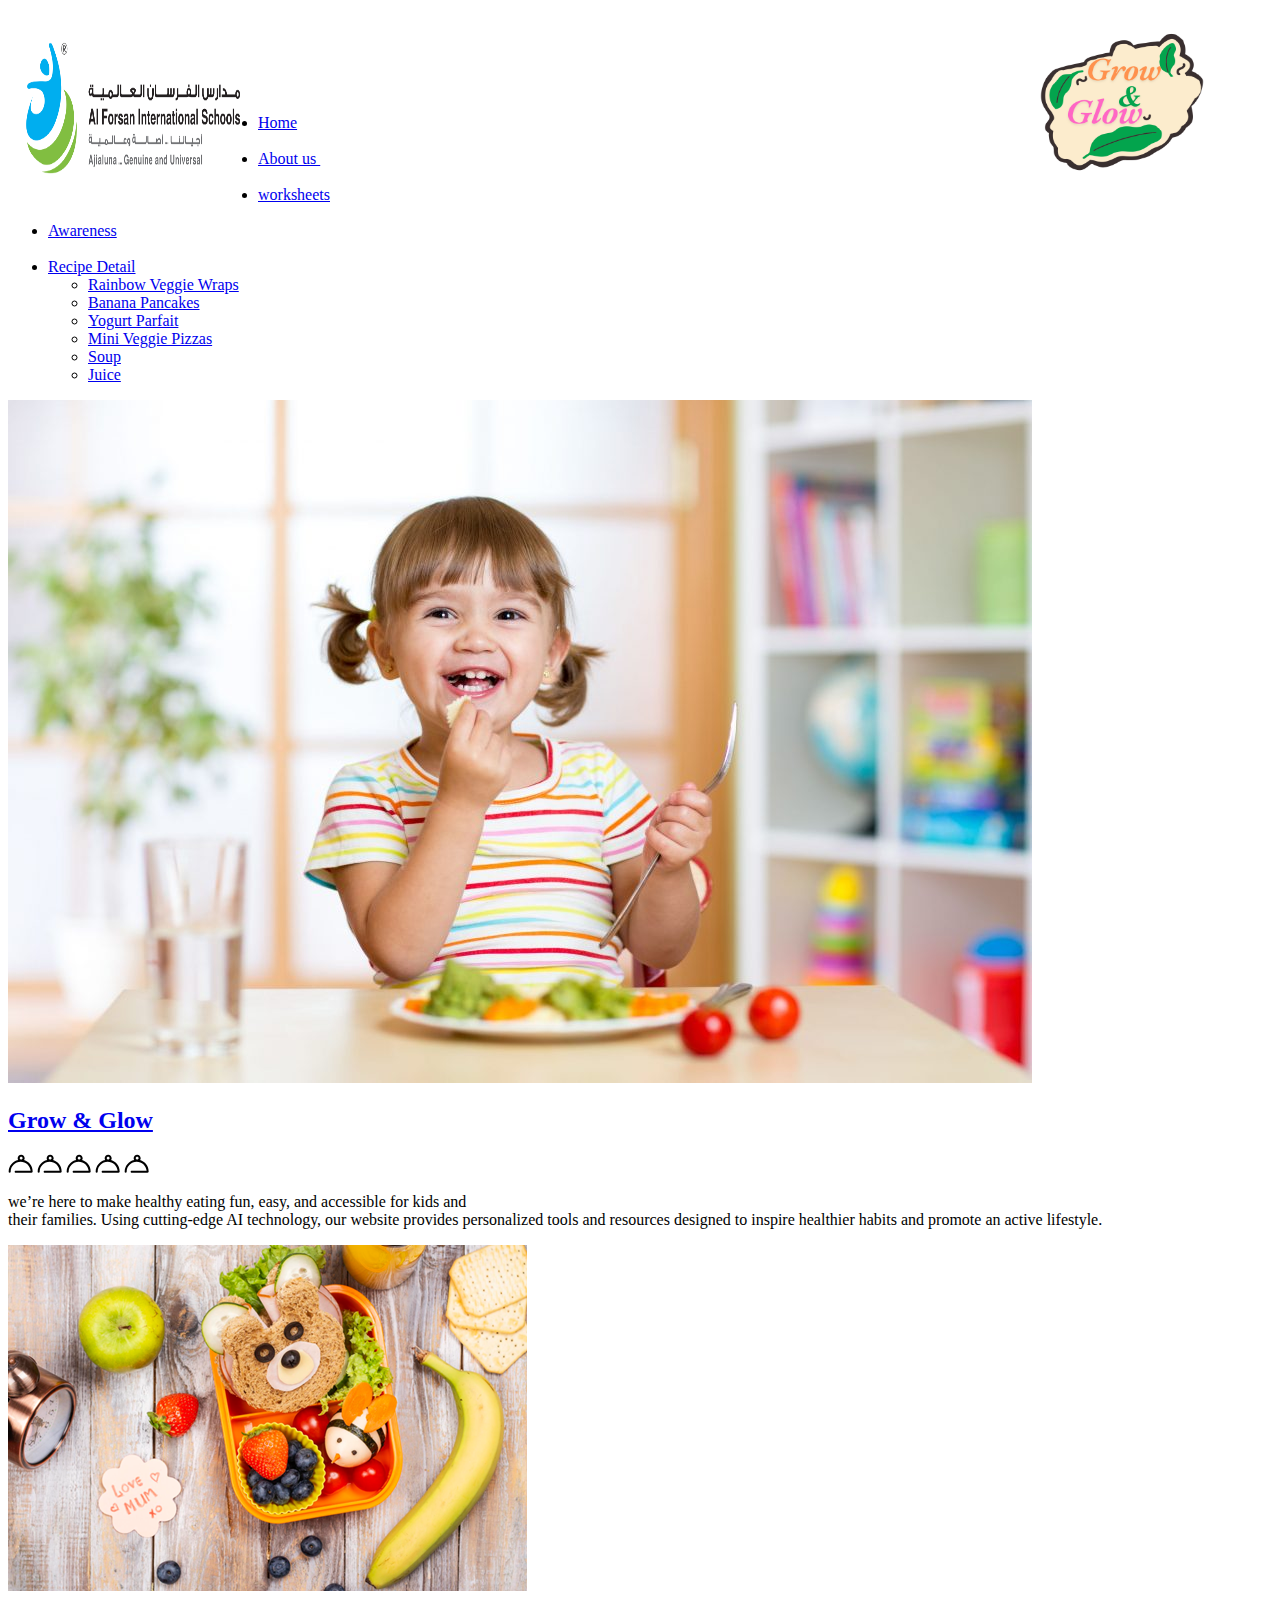
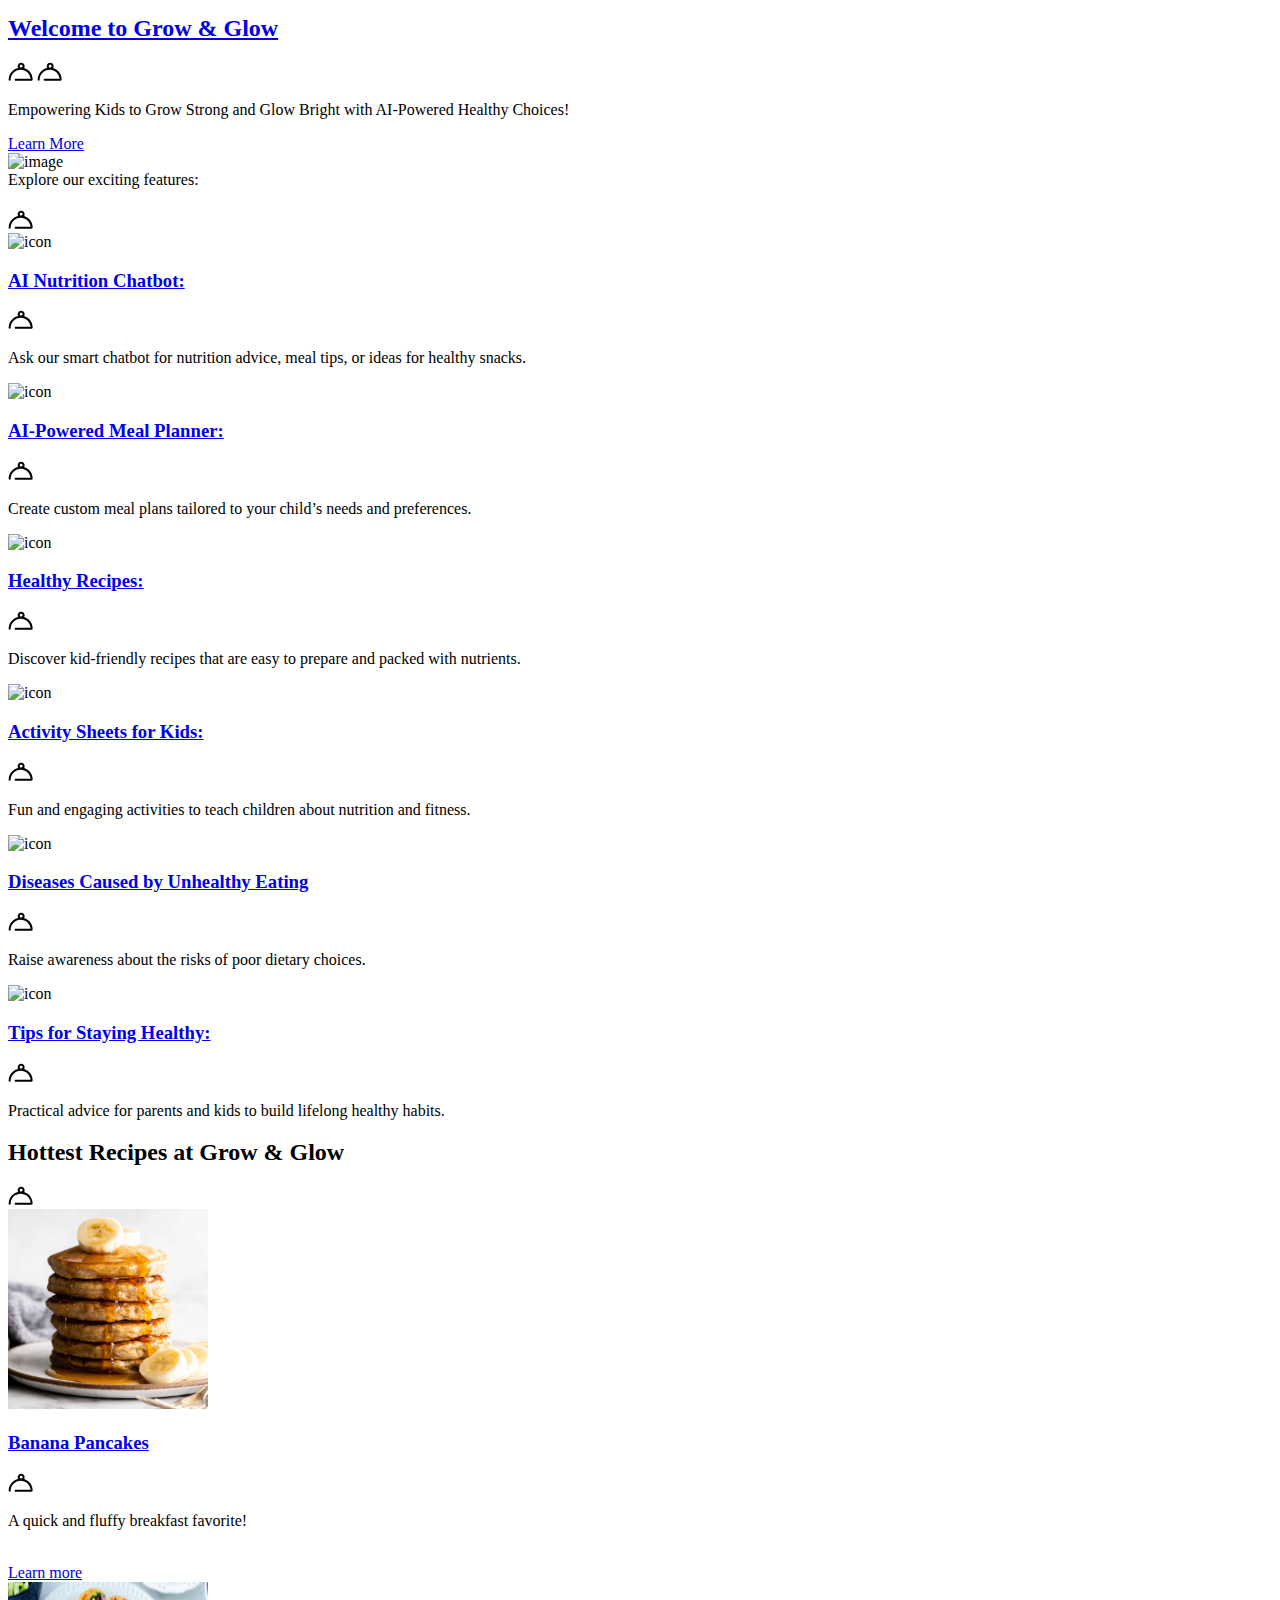
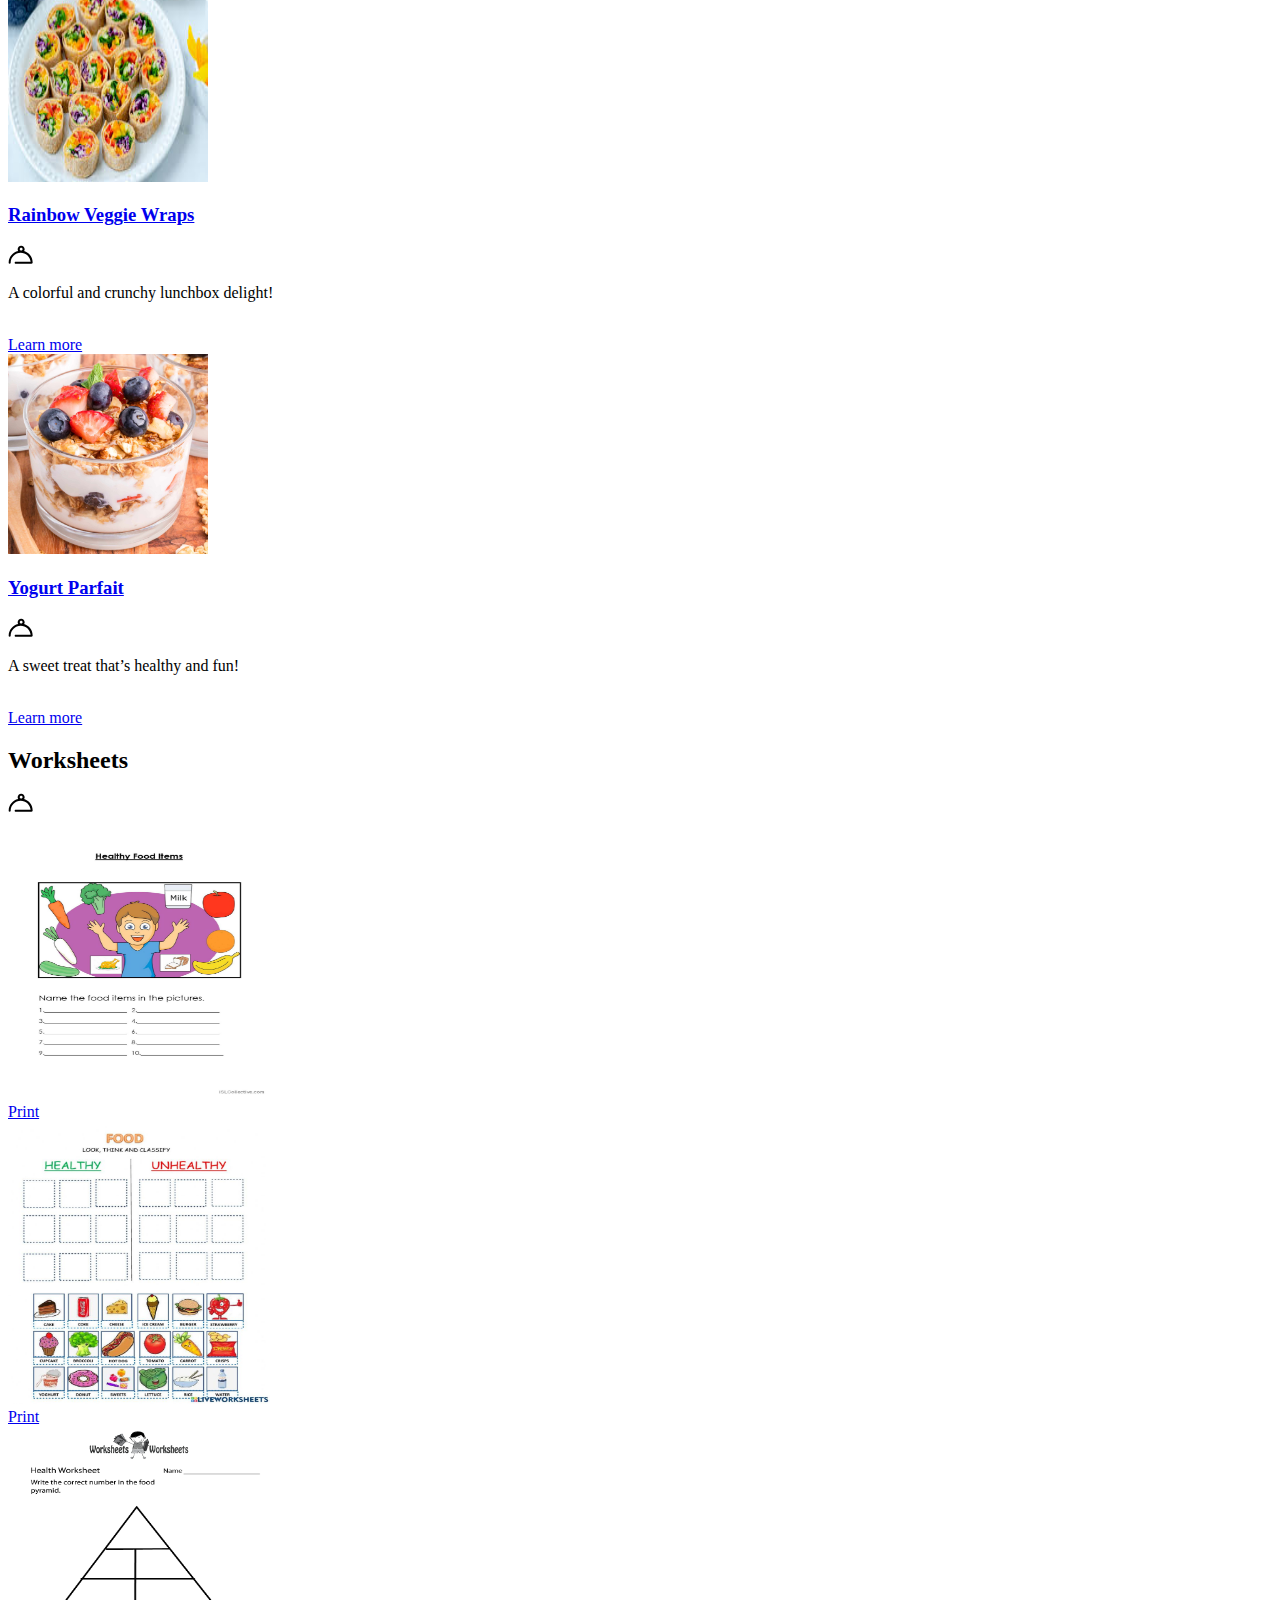
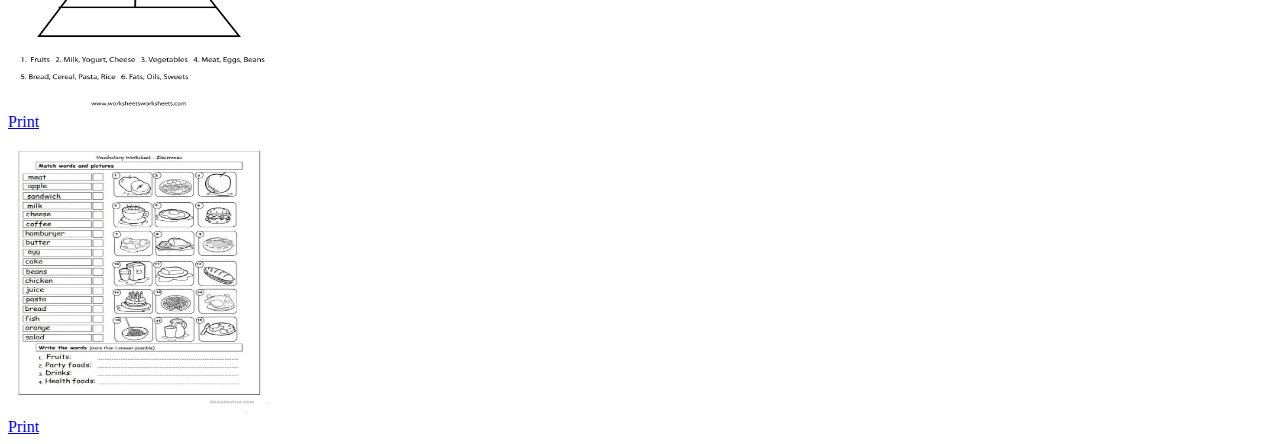
==== index.html @ 5c5e1e4e "Add files via upload" ====
<!DOCTYPE html>
<html>
<head>
    <meta charset="utf-8">
    <meta http-equiv="X-UA-Compatible" content="IE=edge">
    <meta name="viewport" content="width=device-width,initial-scale=1">

    <title>Grow & Glow</title>
    <!--google fonts-->
    <link href='http://fonts.googleapis.com/css?family=Lato:100,300,400,700,900,100italic,300italic,400italic,700italic,900italic' rel='stylesheet' type='text/css'>
    <link href='http://fonts.googleapis.com/css?family=Lora:400,700,400italic,700italic' rel='stylesheet' type='text/css'>
    <link href='http://fonts.googleapis.com/css?family=Karla:400,400italic,700,700italic' rel='stylesheet' type='text/css'>
    <link href='http://fonts.googleapis.com/css?family=Montserrat:400,700' rel='stylesheet' type='text/css'>
    <!--jquery ui stylesheet-->
    <link rel="stylesheet" href="//code.jquery.com/ui/1.11.4/themes/smoothness/jquery-ui.css">

    <!-- site favicon -->
    <link rel="icon" href="images/favicon.png" />

    <!--selectric stylesheet-->
    <link rel="stylesheet" href="css/selectric.css"/>
    <!--font awesome stylesheet-->
    <link rel="stylesheet" href="css/font-awesome.min.css"/>
    <!--swipe box stylesheet-->
    <link rel="stylesheet" href="css/swipebox.css"/>
    <!-- mean menu stylesheet-->
    <link rel="stylesheet" href="css/meanmenu.css"/>
    <!--slick slider stylesheet-->
    <link rel="stylesheet" href="css/slick.css"/>
    <link rel="stylesheet" href="css/slick-theme.css"/>
    <!--bootstrap stylesheets-->
    <link rel="stylesheet" href="css/bootstrap.css"/>
    <link rel="stylesheet" href="css/bootstrap-theme.css"/>
    <!--animate stylesheet-->
    <link rel="stylesheet" href="css/animate.css"/>
    <!--main stylesheet-->
    <link rel="stylesheet" href="css/main.css"/>
</head>
<body>
<!--pre-loader-->
<script> window.chtlConfig = { chatbotId: "5294686661" } </script>
<script async data-id="5294686661" id="chatling-embed-script" type="text/javascript" src="https://chatling.ai/js/embed.js"></script>

<!--pre-loader ends-->

<!--header-->
<header>
     <div class="">
                        <div class="logo-wrapper"  align="right">
                            <img align="right" width ="300" height="200"  src="Grow.png" alt="logo"/>
                        </div>
         <div class="logo-wrapper"  align="right">
                            <img align="left" width ="250" height="200"  src="fislogo.png" alt="logo"/>
                        </div>
                    </div>
    <br><br><br><br><br>
    <div class="header header-var1 fade-load-down">
       
        <div class="responsive-menu"></div>
        <div class="nav-var1">
            <div class="container">
                <div class="row">
                    <div class="col-md-5">

                        <div class="left-nav">
                            <nav class="nav-collapse">
                                <ul class="main-menu left">
                                    <li><a href="index.html">Home</a>
                                    
                                    </li>&nbsp;&nbsp; &nbsp;
                                    <li>
                                        <a href="about.html">About us </a>&nbsp; &nbsp;&nbsp;
                                      
                                    </li>&nbsp;&nbsp; &nbsp;
                                     <li>
                                        <a href="#work">worksheets </a>
                                      
                                    </li> &nbsp;&nbsp; &nbsp;
                                    <li>
                                    <a href="blog.html">Awareness </a>
                                      
                                    </li>&nbsp; &nbsp;
                                   <li>
                                        <a href="#">Recipe Detail</a>
                                        <ul>
                                            <li><a href="recipe-detail_Wraps.html">Rainbow Veggie Wraps  </a></li>
                                            <li><a href="recipe-detail_banana.html">Banana Pancakes</a></li>
                                            <li><a href="recipe-you.html">Yogurt Parfait  </a></li>
                                            <li><a href="recipe-pizza.html">Mini Veggie Pizzas  </a></li>
                                          <li><a href="recipe-detail_soap.html">Soup  </a></li>
                                          <li><a href="recipe-detail_juice.html">Juice  </a></li>
                                      </ul>
                                    </li>
                                </ul>
                            </nav>
                        </div>
                    </div>

                    
                
                </div>

            </div>
        </div>
    </div>
</header>
<!--header ends-->

<!--main slider-->
<section class="wrapper-home-slider variation-two variation-three-boxed">
    <div class="container">
        <div class="box-slider-var3-outer">
            <div class="box-slider-var3">
                <div>
                    <a href="recipe-detail_pizza.html"><img src="b.jpg" alt=""/></a>
                    <div class="container custom-container-slide">
                        <div class="slide-detail text-center">
                            <div class="slide-detail-inner">
                                <h2><a href="recipe-detail_pizza.html"> Grow & Glow</a></h2>
                                <div class="short-separator"></div>
                                <div class="rating-box">
                                    <span class="rating-icons">
                                        <svg class="icon-container" width="25" height="19" xmlns="http://www.w3.org/2000/svg" viewBox="0 0 25 19">
                                            <g>
                                                <title>background</title>
                                                <rect fill="none"  height="21" width="27" y="-1" x="-1"/>
                                            </g>
                                            <g>
                                                <title>Layer 1</title>
                                                <path class="icon-svg"  d="m24.671816,17.625433c0,0.438 -0.286999,0.801001 -0.681,0.935001c-0.095001,0.036999 -0.198002,0.064999 -0.318001,0.064999l-16.000998,0c-0.553,0 -1,-0.448 -1,-1c0,-0.553999 0.447,-1 1,-1l14.950999,0c-0.500999,-5.053999 -4.764997,-9 -9.950999,-9c-5.523,0 -10,4.477001 -10,10c0,0 0.063,1 -1,1c-1.062,0 -1,-1 -1,-1c0,-5.769999 4.071,-10.581999 9.495001,-11.734999c-0.306002,-0.52 -0.495001,-1.117001 -0.495001,-1.765001c0,-1.933999 1.566999,-3.499999 3.5,-3.499999c1.931999,0 3.499,1.567 3.499,3.499999c0,0.739 -0.232998,1.423 -0.624998,1.989c4.984999,1.459 8.625998,6.056 8.625998,11.511l0,0zm-11.499,-15c-0.828999,0 -1.500999,0.670001 -1.500999,1.499001c0,0.827999 0.672001,1.5 1.500999,1.5c0.828001,0 1.499001,-0.672001 1.499001,-1.5c0,-0.829 -0.671,-1.499001 -1.499001,-1.499001l0,0z" clip-rule="evenodd" fill-rule="evenodd"/>
                                            </g>
                                        </svg>
                                    </span>
                                    <span class="rating-icons">
                                        <svg class="icon-container" width="25" height="19" xmlns="http://www.w3.org/2000/svg" viewBox="0 0 25 19">
                                            <g>
                                                <title>background</title>
                                                <rect fill="none"  height="21" width="27" y="-1" x="-1"/>
                                            </g>
                                            <g>
                                                <title>Layer 1</title>
                                                <path class="icon-svg"  d="m24.671816,17.625433c0,0.438 -0.286999,0.801001 -0.681,0.935001c-0.095001,0.036999 -0.198002,0.064999 -0.318001,0.064999l-16.000998,0c-0.553,0 -1,-0.448 -1,-1c0,-0.553999 0.447,-1 1,-1l14.950999,0c-0.500999,-5.053999 -4.764997,-9 -9.950999,-9c-5.523,0 -10,4.477001 -10,10c0,0 0.063,1 -1,1c-1.062,0 -1,-1 -1,-1c0,-5.769999 4.071,-10.581999 9.495001,-11.734999c-0.306002,-0.52 -0.495001,-1.117001 -0.495001,-1.765001c0,-1.933999 1.566999,-3.499999 3.5,-3.499999c1.931999,0 3.499,1.567 3.499,3.499999c0,0.739 -0.232998,1.423 -0.624998,1.989c4.984999,1.459 8.625998,6.056 8.625998,11.511l0,0zm-11.499,-15c-0.828999,0 -1.500999,0.670001 -1.500999,1.499001c0,0.827999 0.672001,1.5 1.500999,1.5c0.828001,0 1.499001,-0.672001 1.499001,-1.5c0,-0.829 -0.671,-1.499001 -1.499001,-1.499001l0,0z" clip-rule="evenodd" fill-rule="evenodd"/>
                                            </g>
                                        </svg>
                                    </span>
                                    <span class="rating-icons">
                                        <svg class="icon-container" width="25" height="19" xmlns="http://www.w3.org/2000/svg" viewBox="0 0 25 19">
                                            <g>
                                                <title>background</title>
                                                <rect fill="none"  height="21" width="27" y="-1" x="-1"/>
                                            </g>
                                            <g>
                                                <title>Layer 1</title>
                                                <path class="icon-svg"  d="m24.671816,17.625433c0,0.438 -0.286999,0.801001 -0.681,0.935001c-0.095001,0.036999 -0.198002,0.064999 -0.318001,0.064999l-16.000998,0c-0.553,0 -1,-0.448 -1,-1c0,-0.553999 0.447,-1 1,-1l14.950999,0c-0.500999,-5.053999 -4.764997,-9 -9.950999,-9c-5.523,0 -10,4.477001 -10,10c0,0 0.063,1 -1,1c-1.062,0 -1,-1 -1,-1c0,-5.769999 4.071,-10.581999 9.495001,-11.734999c-0.306002,-0.52 -0.495001,-1.117001 -0.495001,-1.765001c0,-1.933999 1.566999,-3.499999 3.5,-3.499999c1.931999,0 3.499,1.567 3.499,3.499999c0,0.739 -0.232998,1.423 -0.624998,1.989c4.984999,1.459 8.625998,6.056 8.625998,11.511l0,0zm-11.499,-15c-0.828999,0 -1.500999,0.670001 -1.500999,1.499001c0,0.827999 0.672001,1.5 1.500999,1.5c0.828001,0 1.499001,-0.672001 1.499001,-1.5c0,-0.829 -0.671,-1.499001 -1.499001,-1.499001l0,0z" clip-rule="evenodd" fill-rule="evenodd"/>
                                            </g>
                                        </svg>
                                    </span>
                                    <span class="rating-icons">
                                        <svg class="icon-container" width="25" height="19" xmlns="http://www.w3.org/2000/svg" viewBox="0 0 25 19">
                                            <g>
                                                <title>background</title>
                                                <rect fill="none"  height="21" width="27" y="-1" x="-1"/>
                                            </g>
                                            <g>
                                                <title>Layer 1</title>
                                                <path class="icon-svg"  d="m24.671816,17.625433c0,0.438 -0.286999,0.801001 -0.681,0.935001c-0.095001,0.036999 -0.198002,0.064999 -0.318001,0.064999l-16.000998,0c-0.553,0 -1,-0.448 -1,-1c0,-0.553999 0.447,-1 1,-1l14.950999,0c-0.500999,-5.053999 -4.764997,-9 -9.950999,-9c-5.523,0 -10,4.477001 -10,10c0,0 0.063,1 -1,1c-1.062,0 -1,-1 -1,-1c0,-5.769999 4.071,-10.581999 9.495001,-11.734999c-0.306002,-0.52 -0.495001,-1.117001 -0.495001,-1.765001c0,-1.933999 1.566999,-3.499999 3.5,-3.499999c1.931999,0 3.499,1.567 3.499,3.499999c0,0.739 -0.232998,1.423 -0.624998,1.989c4.984999,1.459 8.625998,6.056 8.625998,11.511l0,0zm-11.499,-15c-0.828999,0 -1.500999,0.670001 -1.500999,1.499001c0,0.827999 0.672001,1.5 1.500999,1.5c0.828001,0 1.499001,-0.672001 1.499001,-1.5c0,-0.829 -0.671,-1.499001 -1.499001,-1.499001l0,0z" clip-rule="evenodd" fill-rule="evenodd"/>
                                            </g>
                                        </svg>
                                    </span>
                                    <span class="rating-icons">
                                        <svg class="icon-container" width="25" height="19" xmlns="http://www.w3.org/2000/svg" viewBox="0 0 25 19">
                                            <g>
                                                <title>background</title>
                                                <rect fill="none"  height="21" width="27" y="-1" x="-1"/>
                                            </g>
                                            <g>
                                                <title>Layer 1</title>
                                                <path class="icon-svg"  d="m24.671816,17.625433c0,0.438 -0.286999,0.801001 -0.681,0.935001c-0.095001,0.036999 -0.198002,0.064999 -0.318001,0.064999l-16.000998,0c-0.553,0 -1,-0.448 -1,-1c0,-0.553999 0.447,-1 1,-1l14.950999,0c-0.500999,-5.053999 -4.764997,-9 -9.950999,-9c-5.523,0 -10,4.477001 -10,10c0,0 0.063,1 -1,1c-1.062,0 -1,-1 -1,-1c0,-5.769999 4.071,-10.581999 9.495001,-11.734999c-0.306002,-0.52 -0.495001,-1.117001 -0.495001,-1.765001c0,-1.933999 1.566999,-3.499999 3.5,-3.499999c1.931999,0 3.499,1.567 3.499,3.499999c0,0.739 -0.232998,1.423 -0.624998,1.989c4.984999,1.459 8.625998,6.056 8.625998,11.511l0,0zm-11.499,-15c-0.828999,0 -1.500999,0.670001 -1.500999,1.499001c0,0.827999 0.672001,1.5 1.500999,1.5c0.828001,0 1.499001,-0.672001 1.499001,-1.5c0,-0.829 -0.671,-1.499001 -1.499001,-1.499001l0,0z" clip-rule="evenodd" fill-rule="evenodd"/>
                                            </g>
                                        </svg>
                                    </span><br>
                                   
                                </div>
                                <p>
                               we’re here to make healthy eating fun, easy, and accessible for kids and 
                                <br/>
                              their families. Using cutting-edge AI technology, our website provides personalized tools and resources designed to inspire healthier habits and promote an active lifestyle.
                                <br/>
                             
                            </p>
                                  </div>
                        </div>
                    </div>
                </div>
                <div>
                    <img src="nn.png" alt=""/>
                    <div class="container custom-container-slide">
                        <div class="slide-detail text-center">
                            <div class="slide-detail-inner">
                                <h2><a href="recipe-detail_pizza.html">Welcome to Grow & Glow</a></h2>
                               
                                <div class="rating-box">
                                    
                              
                                    <span class="rating-icons">
                                        <svg class="icon-container" width="25" height="19" xmlns="http://www.w3.org/2000/svg" viewBox="0 0 25 19">
                                            <g>
                                                <title>background</title>
                                                <rect fill="none"  height="21" width="27" y="-1" x="-1"/>
                                            </g>
                                            <g>
                                                <title>Layer 1</title>
                                                <path class="icon-svg"  d="m24.671816,17.625433c0,0.438 -0.286999,0.801001 -0.681,0.935001c-0.095001,0.036999 -0.198002,0.064999 -0.318001,0.064999l-16.000998,0c-0.553,0 -1,-0.448 -1,-1c0,-0.553999 0.447,-1 1,-1l14.950999,0c-0.500999,-5.053999 -4.764997,-9 -9.950999,-9c-5.523,0 -10,4.477001 -10,10c0,0 0.063,1 -1,1c-1.062,0 -1,-1 -1,-1c0,-5.769999 4.071,-10.581999 9.495001,-11.734999c-0.306002,-0.52 -0.495001,-1.117001 -0.495001,-1.765001c0,-1.933999 1.566999,-3.499999 3.5,-3.499999c1.931999,0 3.499,1.567 3.499,3.499999c0,0.739 -0.232998,1.423 -0.624998,1.989c4.984999,1.459 8.625998,6.056 8.625998,11.511l0,0zm-11.499,-15c-0.828999,0 -1.500999,0.670001 -1.500999,1.499001c0,0.827999 0.672001,1.5 1.500999,1.5c0.828001,0 1.499001,-0.672001 1.499001,-1.5c0,-0.829 -0.671,-1.499001 -1.499001,-1.499001l0,0z" clip-rule="evenodd" fill-rule="evenodd"/>
                                            </g>
                                        </svg>
                                    </span>
                                    <span class="rating-icons">
                                        <svg class="icon-container" width="25" height="19" xmlns="http://www.w3.org/2000/svg" viewBox="0 0 25 19">
                                            <g>
                                                <title>background</title>
                                                <rect fill="none"  height="21" width="27" y="-1" x="-1"/>
                                            </g>
                                            <g>
                                                <title>Layer 1</title>
                                                <path class="icon-svg"  d="m24.671816,17.625433c0,0.438 -0.286999,0.801001 -0.681,0.935001c-0.095001,0.036999 -0.198002,0.064999 -0.318001,0.064999l-16.000998,0c-0.553,0 -1,-0.448 -1,-1c0,-0.553999 0.447,-1 1,-1l14.950999,0c-0.500999,-5.053999 -4.764997,-9 -9.950999,-9c-5.523,0 -10,4.477001 -10,10c0,0 0.063,1 -1,1c-1.062,0 -1,-1 -1,-1c0,-5.769999 4.071,-10.581999 9.495001,-11.734999c-0.306002,-0.52 -0.495001,-1.117001 -0.495001,-1.765001c0,-1.933999 1.566999,-3.499999 3.5,-3.499999c1.931999,0 3.499,1.567 3.499,3.499999c0,0.739 -0.232998,1.423 -0.624998,1.989c4.984999,1.459 8.625998,6.056 8.625998,11.511l0,0zm-11.499,-15c-0.828999,0 -1.500999,0.670001 -1.500999,1.499001c0,0.827999 0.672001,1.5 1.500999,1.5c0.828001,0 1.499001,-0.672001 1.499001,-1.5c0,-0.829 -0.671,-1.499001 -1.499001,-1.499001l0,0z" clip-rule="evenodd" fill-rule="evenodd"/>
                                            </g>
                                        </svg>
                                    </span><br>
                                   
                                </div>
                                <p>
                            Empowering Kids to Grow Strong and Glow Bright with AI-Powered Healthy Choices!
                                <br/>
                                 </p>
                                <a class="read-more-bordered" href="recipe-detail_pizza.html">Learn More</a>
                            </div>
                        </div>
                    </div>
                </div>

            </div>
            <div class="corner-image bg-corner-slider-var3">
                <img src="images/temp-images/bg-sider-var3.jpg" alt="image">
            </div>
        </div>
    </div>
</section>
<section class="good-food-var1 text-center">
    <div class="container">
        <div class="wrapper-good-food">
            <div class="heading-var1 text-center wow animated flipInX">
                <span class="heading-small">Explore our exciting features:</span>
                <h4></h4>
                <span class="heading-bell"><svg class="icon-container" width="25" height="19" xmlns="http://www.w3.org/2000/svg" viewBox="0 0 25 19">

                    <g>
                        <title>background</title>
                        <rect fill="none"  height="21" width="27" y="-1" x="-1"/>
                    </g>
                    <g>
                        <title>Layer 1</title>
                        <path class="icon-svg"  d="m24.671816,17.625433c0,0.438 -0.286999,0.801001 -0.681,0.935001c-0.095001,0.036999 -0.198002,0.064999 -0.318001,0.064999l-16.000998,0c-0.553,0 -1,-0.448 -1,-1c0,-0.553999 0.447,-1 1,-1l14.950999,0c-0.500999,-5.053999 -4.764997,-9 -9.950999,-9c-5.523,0 -10,4.477001 -10,10c0,0 0.063,1 -1,1c-1.062,0 -1,-1 -1,-1c0,-5.769999 4.071,-10.581999 9.495001,-11.734999c-0.306002,-0.52 -0.495001,-1.117001 -0.495001,-1.765001c0,-1.933999 1.566999,-3.499999 3.5,-3.499999c1.931999,0 3.499,1.567 3.499,3.499999c0,0.739 -0.232998,1.423 -0.624998,1.989c4.984999,1.459 8.625998,6.056 8.625998,11.511l0,0zm-11.499,-15c-0.828999,0 -1.500999,0.670001 -1.500999,1.499001c0,0.827999 0.672001,1.5 1.500999,1.5c0.828001,0 1.499001,-0.672001 1.499001,-1.5c0,-0.829 -0.671,-1.499001 -1.499001,-1.499001l0,0z" clip-rule="evenodd" fill-rule="evenodd"/>
                    </g>
                </svg></span>
            </div>
            <div class="row">
                <div class="col-md-4 ">
                    <div class="single-item">
                    <span class="food-icon wow animated zoomIn">
                        <img src="images/food-icon1.png" alt="icon"/>
                    </span>
                        <h3><a href="#">AI Nutrition Chatbot:</a></h3>
                    <span class="heading-bell boxed"><svg class="icon-container" width="25" height="19" xmlns="http://www.w3.org/2000/svg" viewBox="0 0 25 19">

                        <g>
                            <title>background</title>
                            <rect fill="none"  height="21" width="27" y="-1" x="-1"/>
                        </g>
                        <g>
                            <title>Layer 1</title>
                            <path class="icon-svg"  d="m24.671816,17.625433c0,0.438 -0.286999,0.801001 -0.681,0.935001c-0.095001,0.036999 -0.198002,0.064999 -0.318001,0.064999l-16.000998,0c-0.553,0 -1,-0.448 -1,-1c0,-0.553999 0.447,-1 1,-1l14.950999,0c-0.500999,-5.053999 -4.764997,-9 -9.950999,-9c-5.523,0 -10,4.477001 -10,10c0,0 0.063,1 -1,1c-1.062,0 -1,-1 -1,-1c0,-5.769999 4.071,-10.581999 9.495001,-11.734999c-0.306002,-0.52 -0.495001,-1.117001 -0.495001,-1.765001c0,-1.933999 1.566999,-3.499999 3.5,-3.499999c1.931999,0 3.499,1.567 3.499,3.499999c0,0.739 -0.232998,1.423 -0.624998,1.989c4.984999,1.459 8.625998,6.056 8.625998,11.511l0,0zm-11.499,-15c-0.828999,0 -1.500999,0.670001 -1.500999,1.499001c0,0.827999 0.672001,1.5 1.500999,1.5c0.828001,0 1.499001,-0.672001 1.499001,-1.5c0,-0.829 -0.671,-1.499001 -1.499001,-1.499001l0,0z" clip-rule="evenodd" fill-rule="evenodd"/>
                        </g>
                    </svg></span>
                        <p>
                          Ask our smart chatbot for nutrition advice, meal tips, or ideas for healthy snacks.
                        </p>
                    </div>
                </div>
                <div class="col-md-4">
                    <div class="single-item">
                    <span class="food-icon wow animated zoomIn">
                        <img src="images/food-icon2.png" alt="icon"/>
                    </span>
                        <h3><a href="#">AI-Powered Meal Planner:</a></h3>
                        <span class="heading-bell boxed"><svg class="icon-container" width="25" height="19" xmlns="http://www.w3.org/2000/svg" viewBox="0 0 25 19">

                            <g>
                                <title>background</title>
                                <rect fill="none"  height="21" width="27" y="-1" x="-1"/>
                            </g>
                            <g>
                                <title>Layer 1</title>
                                <path class="icon-svg"  d="m24.671816,17.625433c0,0.438 -0.286999,0.801001 -0.681,0.935001c-0.095001,0.036999 -0.198002,0.064999 -0.318001,0.064999l-16.000998,0c-0.553,0 -1,-0.448 -1,-1c0,-0.553999 0.447,-1 1,-1l14.950999,0c-0.500999,-5.053999 -4.764997,-9 -9.950999,-9c-5.523,0 -10,4.477001 -10,10c0,0 0.063,1 -1,1c-1.062,0 -1,-1 -1,-1c0,-5.769999 4.071,-10.581999 9.495001,-11.734999c-0.306002,-0.52 -0.495001,-1.117001 -0.495001,-1.765001c0,-1.933999 1.566999,-3.499999 3.5,-3.499999c1.931999,0 3.499,1.567 3.499,3.499999c0,0.739 -0.232998,1.423 -0.624998,1.989c4.984999,1.459 8.625998,6.056 8.625998,11.511l0,0zm-11.499,-15c-0.828999,0 -1.500999,0.670001 -1.500999,1.499001c0,0.827999 0.672001,1.5 1.500999,1.5c0.828001,0 1.499001,-0.672001 1.499001,-1.5c0,-0.829 -0.671,-1.499001 -1.499001,-1.499001l0,0z" clip-rule="evenodd" fill-rule="evenodd"/>
                            </g>
                        </svg></span>
                        <p>
                           Create custom meal plans tailored to your child’s needs and preferences.
                        </p>
                    </div>
                </div>
                <div class="col-md-4 ">
                    <div class="single-item">
                    <span class="food-icon wow animated zoomIn">
                        <img src="images/food-icon3.png" alt="icon"/>
                    </span>
                        <h3><a href="#">Healthy Recipes: </a></h3>
                        <span class="heading-bell boxed"><svg class="icon-container" width="25" height="19" xmlns="http://www.w3.org/2000/svg" viewBox="0 0 25 19">

                            <g>
                                <title>background</title>
                                <rect fill="none"  height="21" width="27" y="-1" x="-1"/>
                            </g>
                            <g>
                                <title>Layer 1</title>
                                <path class="icon-svg"  d="m24.671816,17.625433c0,0.438 -0.286999,0.801001 -0.681,0.935001c-0.095001,0.036999 -0.198002,0.064999 -0.318001,0.064999l-16.000998,0c-0.553,0 -1,-0.448 -1,-1c0,-0.553999 0.447,-1 1,-1l14.950999,0c-0.500999,-5.053999 -4.764997,-9 -9.950999,-9c-5.523,0 -10,4.477001 -10,10c0,0 0.063,1 -1,1c-1.062,0 -1,-1 -1,-1c0,-5.769999 4.071,-10.581999 9.495001,-11.734999c-0.306002,-0.52 -0.495001,-1.117001 -0.495001,-1.765001c0,-1.933999 1.566999,-3.499999 3.5,-3.499999c1.931999,0 3.499,1.567 3.499,3.499999c0,0.739 -0.232998,1.423 -0.624998,1.989c4.984999,1.459 8.625998,6.056 8.625998,11.511l0,0zm-11.499,-15c-0.828999,0 -1.500999,0.670001 -1.500999,1.499001c0,0.827999 0.672001,1.5 1.500999,1.5c0.828001,0 1.499001,-0.672001 1.499001,-1.5c0,-0.829 -0.671,-1.499001 -1.499001,-1.499001l0,0z" clip-rule="evenodd" fill-rule="evenodd"/>
                            </g>
                        </svg></span>
                        <p>
                           Discover kid-friendly recipes that are easy to prepare and packed with nutrients.
                        </p>
                    </div>
                </div>
                  <div class="col-md-4 ">
                    <div class="single-item">
                    <span class="food-icon wow animated zoomIn">
                        <img src="images/food-icon3.png" alt="icon"/>
                    </span>
                        <h3><a href="#">Activity Sheets for Kids:</a></h3>
                        <span class="heading-bell boxed"><svg class="icon-container" width="25" height="19" xmlns="http://www.w3.org/2000/svg" viewBox="0 0 25 19">

                            <g>
                                <title>background</title>
                                <rect fill="none"  height="21" width="27" y="-1" x="-1"/>
                            </g>
                            <g>
                                <title>Layer 1</title>
                                <path class="icon-svg"  d="m24.671816,17.625433c0,0.438 -0.286999,0.801001 -0.681,0.935001c-0.095001,0.036999 -0.198002,0.064999 -0.318001,0.064999l-16.000998,0c-0.553,0 -1,-0.448 -1,-1c0,-0.553999 0.447,-1 1,-1l14.950999,0c-0.500999,-5.053999 -4.764997,-9 -9.950999,-9c-5.523,0 -10,4.477001 -10,10c0,0 0.063,1 -1,1c-1.062,0 -1,-1 -1,-1c0,-5.769999 4.071,-10.581999 9.495001,-11.734999c-0.306002,-0.52 -0.495001,-1.117001 -0.495001,-1.765001c0,-1.933999 1.566999,-3.499999 3.5,-3.499999c1.931999,0 3.499,1.567 3.499,3.499999c0,0.739 -0.232998,1.423 -0.624998,1.989c4.984999,1.459 8.625998,6.056 8.625998,11.511l0,0zm-11.499,-15c-0.828999,0 -1.500999,0.670001 -1.500999,1.499001c0,0.827999 0.672001,1.5 1.500999,1.5c0.828001,0 1.499001,-0.672001 1.499001,-1.5c0,-0.829 -0.671,-1.499001 -1.499001,-1.499001l0,0z" clip-rule="evenodd" fill-rule="evenodd"/>
                            </g>
                        </svg></span>
                        <p>
                           Fun and engaging activities to teach children about nutrition and fitness.  </p>
                    </div>
                </div>
                 <div class="col-md-4 ">
                    <div class="single-item">
                    <span class="food-icon wow animated zoomIn">
                        <img src="images/food-icon3.png" alt="icon"/>
                    </span>
                        <h3><a href="#">Diseases Caused by Unhealthy Eating</a></h3>
                        <span class="heading-bell boxed"><svg class="icon-container" width="25" height="19" xmlns="http://www.w3.org/2000/svg" viewBox="0 0 25 19">

                            <g>
                                <title>background</title>
                                <rect fill="none"  height="21" width="27" y="-1" x="-1"/>
                            </g>
                            <g>
                                <title>Layer 1</title>
                                <path class="icon-svg"  d="m24.671816,17.625433c0,0.438 -0.286999,0.801001 -0.681,0.935001c-0.095001,0.036999 -0.198002,0.064999 -0.318001,0.064999l-16.000998,0c-0.553,0 -1,-0.448 -1,-1c0,-0.553999 0.447,-1 1,-1l14.950999,0c-0.500999,-5.053999 -4.764997,-9 -9.950999,-9c-5.523,0 -10,4.477001 -10,10c0,0 0.063,1 -1,1c-1.062,0 -1,-1 -1,-1c0,-5.769999 4.071,-10.581999 9.495001,-11.734999c-0.306002,-0.52 -0.495001,-1.117001 -0.495001,-1.765001c0,-1.933999 1.566999,-3.499999 3.5,-3.499999c1.931999,0 3.499,1.567 3.499,3.499999c0,0.739 -0.232998,1.423 -0.624998,1.989c4.984999,1.459 8.625998,6.056 8.625998,11.511l0,0zm-11.499,-15c-0.828999,0 -1.500999,0.670001 -1.500999,1.499001c0,0.827999 0.672001,1.5 1.500999,1.5c0.828001,0 1.499001,-0.672001 1.499001,-1.5c0,-0.829 -0.671,-1.499001 -1.499001,-1.499001l0,0z" clip-rule="evenodd" fill-rule="evenodd"/>
                            </g>
                        </svg></span>
                        <p>
                           Raise awareness about the risks of poor dietary choices.  </p>
                    </div>
                </div>
  <div class="col-md-4 ">
                    <div class="single-item">
                    <span class="food-icon wow animated zoomIn">
                        <img src="images/food-icon3.png" alt="icon"/>
                    </span>
                        <h3><a href="#">Tips for Staying Healthy: </a></h3>
                        <span class="heading-bell boxed"><svg class="icon-container" width="25" height="19" xmlns="http://www.w3.org/2000/svg" viewBox="0 0 25 19">

                            <g>
                                <title>background</title>
                                <rect fill="none"  height="21" width="27" y="-1" x="-1"/>
                            </g>
                            <g>
                                <title>Layer 1</title>
                                <path class="icon-svg"  d="m24.671816,17.625433c0,0.438 -0.286999,0.801001 -0.681,0.935001c-0.095001,0.036999 -0.198002,0.064999 -0.318001,0.064999l-16.000998,0c-0.553,0 -1,-0.448 -1,-1c0,-0.553999 0.447,-1 1,-1l14.950999,0c-0.500999,-5.053999 -4.764997,-9 -9.950999,-9c-5.523,0 -10,4.477001 -10,10c0,0 0.063,1 -1,1c-1.062,0 -1,-1 -1,-1c0,-5.769999 4.071,-10.581999 9.495001,-11.734999c-0.306002,-0.52 -0.495001,-1.117001 -0.495001,-1.765001c0,-1.933999 1.566999,-3.499999 3.5,-3.499999c1.931999,0 3.499,1.567 3.499,3.499999c0,0.739 -0.232998,1.423 -0.624998,1.989c4.984999,1.459 8.625998,6.056 8.625998,11.511l0,0zm-11.499,-15c-0.828999,0 -1.500999,0.670001 -1.500999,1.499001c0,0.827999 0.672001,1.5 1.500999,1.5c0.828001,0 1.499001,-0.672001 1.499001,-1.5c0,-0.829 -0.671,-1.499001 -1.499001,-1.499001l0,0z" clip-rule="evenodd" fill-rule="evenodd"/>
                            </g>
                        </svg></span>
                        <p>
                          Practical advice for parents and kids to build lifelong healthy habits.  </p>
                    </div>
                </div>
            </div>

        
        </div>
    </div>
</section>


<!--main slider ends-->

<!--search bar-->

<!--search bar ends-->

<!--hot recipes-->
<section class="hot-recipes-var1 common-mb">
    <div class="container">
        <div class="heading-var1 text-center wow animated flipInX">
            <h2>Hottest Recipes at Grow & Glow</h2>
            <span class="heading-bell">
                <svg class="icon-container" width="25" height="19" xmlns="http://www.w3.org/2000/svg" viewBox="0 0 25 19">

                    <g>
                        <title>background</title>
                        <rect fill="none"  height="21" width="27" y="-1" x="-1"/>
                    </g>
                    <g>
                        <title>Layer 1</title>
                        <path class="icon-svg"  d="m24.671816,17.625433c0,0.438 -0.286999,0.801001 -0.681,0.935001c-0.095001,0.036999 -0.198002,0.064999 -0.318001,0.064999l-16.000998,0c-0.553,0 -1,-0.448 -1,-1c0,-0.553999 0.447,-1 1,-1l14.950999,0c-0.500999,-5.053999 -4.764997,-9 -9.950999,-9c-5.523,0 -10,4.477001 -10,10c0,0 0.063,1 -1,1c-1.062,0 -1,-1 -1,-1c0,-5.769999 4.071,-10.581999 9.495001,-11.734999c-0.306002,-0.52 -0.495001,-1.117001 -0.495001,-1.765001c0,-1.933999 1.566999,-3.499999 3.5,-3.499999c1.931999,0 3.499,1.567 3.499,3.499999c0,0.739 -0.232998,1.423 -0.624998,1.989c4.984999,1.459 8.625998,6.056 8.625998,11.511l0,0zm-11.499,-15c-0.828999,0 -1.500999,0.670001 -1.500999,1.499001c0,0.827999 0.672001,1.5 1.500999,1.5c0.828001,0 1.499001,-0.672001 1.499001,-1.5c0,-0.829 -0.671,-1.499001 -1.499001,-1.499001l0,0z" clip-rule="evenodd" fill-rule="evenodd"/>
                    </g>
                </svg>
            </span>
        </div>

        <div class="row wow animated fadeInUp">
            <div class="col-sm-4">
                <div class="single-recipe text-center">
                    <div class="recipe-image">
                        <a href="recipe-detail_banana.html">
                            <img width="200" height="200"  src="banana.jpg" alt="image"/>
                        </a>
                    </div>
                    <div class="recipe-detail">
                        <h3><a href="recipe-detail_banana.html"> Banana Pancakes
                           </a></h3>
                             <span class="heading-bell boxed">
                               <svg class="icon-container" width="25" height="19" xmlns="http://www.w3.org/2000/svg" viewBox="0 0 25 19">

                                   <g>
                                       <title>background</title>
                                       <rect fill="none"  height="21" width="27" y="-1" x="-1"/>
                                   </g>
                                   <g>
                                       <title>Layer 1</title>
                                       <path class="icon-svg"  d="m24.671816,17.625433c0,0.438 -0.286999,0.801001 -0.681,0.935001c-0.095001,0.036999 -0.198002,0.064999 -0.318001,0.064999l-16.000998,0c-0.553,0 -1,-0.448 -1,-1c0,-0.553999 0.447,-1 1,-1l14.950999,0c-0.500999,-5.053999 -4.764997,-9 -9.950999,-9c-5.523,0 -10,4.477001 -10,10c0,0 0.063,1 -1,1c-1.062,0 -1,-1 -1,-1c0,-5.769999 4.071,-10.581999 9.495001,-11.734999c-0.306002,-0.52 -0.495001,-1.117001 -0.495001,-1.765001c0,-1.933999 1.566999,-3.499999 3.5,-3.499999c1.931999,0 3.499,1.567 3.499,3.499999c0,0.739 -0.232998,1.423 -0.624998,1.989c4.984999,1.459 8.625998,6.056 8.625998,11.511l0,0zm-11.499,-15c-0.828999,0 -1.500999,0.670001 -1.500999,1.499001c0,0.827999 0.672001,1.5 1.500999,1.5c0.828001,0 1.499001,-0.672001 1.499001,-1.5c0,-0.829 -0.671,-1.499001 -1.499001,-1.499001l0,0z" clip-rule="evenodd" fill-rule="evenodd"/>
                                   </g>
                               </svg>
                             </span>
                        <p>
                            A quick and fluffy breakfast favorite!
                            <br/>
                           
                            <br/>
                        
                        </p>
                        <a class="read-more-bordered" href="recipe-detail_banana.html">Learn more</a>
                    </div>
                </div>
            </div>

            <div class="col-sm-4">
                <div class="single-recipe text-center">
                    <div class="recipe-image">
                        <a href="recipe-detail_Wraps.html">
                            <img width="200" height="200" src="rab.jpg" alt="image"/>
                        </a>
                    </div>
                    <div class="recipe-detail">
                        <h3><a href="recipe-detail_Wraps.html">Rainbow Veggie Wraps</a></h3>
                            <span class="heading-bell boxed">
                                <svg class="icon-container" width="25" height="19" xmlns="http://www.w3.org/2000/svg" viewBox="0 0 25 19">

                                    <g>
                                        <title>background</title>
                                        <rect fill="none"  height="21" width="27" y="-1" x="-1"/>
                                    </g>
                                    <g>
                                        <title>Layer 1</title>
                                        <path class="icon-svg"  d="m24.671816,17.625433c0,0.438 -0.286999,0.801001 -0.681,0.935001c-0.095001,0.036999 -0.198002,0.064999 -0.318001,0.064999l-16.000998,0c-0.553,0 -1,-0.448 -1,-1c0,-0.553999 0.447,-1 1,-1l14.950999,0c-0.500999,-5.053999 -4.764997,-9 -9.950999,-9c-5.523,0 -10,4.477001 -10,10c0,0 0.063,1 -1,1c-1.062,0 -1,-1 -1,-1c0,-5.769999 4.071,-10.581999 9.495001,-11.734999c-0.306002,-0.52 -0.495001,-1.117001 -0.495001,-1.765001c0,-1.933999 1.566999,-3.499999 3.5,-3.499999c1.931999,0 3.499,1.567 3.499,3.499999c0,0.739 -0.232998,1.423 -0.624998,1.989c4.984999,1.459 8.625998,6.056 8.625998,11.511l0,0zm-11.499,-15c-0.828999,0 -1.500999,0.670001 -1.500999,1.499001c0,0.827999 0.672001,1.5 1.500999,1.5c0.828001,0 1.499001,-0.672001 1.499001,-1.5c0,-0.829 -0.671,-1.499001 -1.499001,-1.499001l0,0z" clip-rule="evenodd" fill-rule="evenodd"/>
                                    </g>
                                </svg>
                            </span>
                        <p>
                            A colorful and crunchy lunchbox delight!
                            <br/>
                            
                            <br/>
                         
                        </p>
                        <a class="read-more-bordered" href="recipe-detail_Wraps.html">Learn more</a>
                    </div>
                </div>
            </div>

            <div class="col-sm-4">
                <div class="single-recipe text-center">
                    <div class="recipe-image">
                        <a href="recipe-you.html">
                            <img width="200" height="200"  src="yog.jpg" alt="image"/>
                        </a>
                    </div>
                    <div class="recipe-detail">
                        <h3><a href="recipe-you.html">Yogurt Parfait</a></h3>
                            <span class="heading-bell boxed">
                              <svg class="icon-container" width="25" height="19" xmlns="http://www.w3.org/2000/svg" viewBox="0 0 25 19">

                                  <g>
                                      <title>background</title>
                                      <rect fill="none"  height="21" width="27" y="-1" x="-1"/>
                                  </g>
                                  <g>
                                      <title>Layer 1</title>
                                      <path class="icon-svg"  d="m24.671816,17.625433c0,0.438 -0.286999,0.801001 -0.681,0.935001c-0.095001,0.036999 -0.198002,0.064999 -0.318001,0.064999l-16.000998,0c-0.553,0 -1,-0.448 -1,-1c0,-0.553999 0.447,-1 1,-1l14.950999,0c-0.500999,-5.053999 -4.764997,-9 -9.950999,-9c-5.523,0 -10,4.477001 -10,10c0,0 0.063,1 -1,1c-1.062,0 -1,-1 -1,-1c0,-5.769999 4.071,-10.581999 9.495001,-11.734999c-0.306002,-0.52 -0.495001,-1.117001 -0.495001,-1.765001c0,-1.933999 1.566999,-3.499999 3.5,-3.499999c1.931999,0 3.499,1.567 3.499,3.499999c0,0.739 -0.232998,1.423 -0.624998,1.989c4.984999,1.459 8.625998,6.056 8.625998,11.511l0,0zm-11.499,-15c-0.828999,0 -1.500999,0.670001 -1.500999,1.499001c0,0.827999 0.672001,1.5 1.500999,1.5c0.828001,0 1.499001,-0.672001 1.499001,-1.5c0,-0.829 -0.671,-1.499001 -1.499001,-1.499001l0,0z" clip-rule="evenodd" fill-rule="evenodd"/>
                                  </g>
                              </svg>
                            </span>
                        <p>
                         A sweet treat that’s healthy and fun!
                            <br/>
                            
                            <br/>
                        
                        </p>
                        <a class="read-more-bordered" href="recipe-you.html">Learn more</a>
                    </div>
                </div>
            </div>

        </div>
    </div>
</section>
<!--hot recipes ends-->

<!--our chefs-->
<section class="homo-4-col common-mb" id="work">
    <div class="container">
        <div class="heading-var1 text-center animated wow zoomIn">
            <h2>Worksheets</h2>
            <span class="heading-bell"><svg class="icon-container" width="25" height="19" xmlns="http://www.w3.org/2000/svg" viewBox="0 0 25 19">

                <g>
                    <title>background</title>
                    <rect fill="none"  height="21" width="27" y="-1" x="-1"/>
                </g>
                <g>
                    <title>Layer 1</title>
                    <path class="icon-svg"  d="m24.671816,17.625433c0,0.438 -0.286999,0.801001 -0.681,0.935001c-0.095001,0.036999 -0.198002,0.064999 -0.318001,0.064999l-16.000998,0c-0.553,0 -1,-0.448 -1,-1c0,-0.553999 0.447,-1 1,-1l14.950999,0c-0.500999,-5.053999 -4.764997,-9 -9.950999,-9c-5.523,0 -10,4.477001 -10,10c0,0 0.063,1 -1,1c-1.062,0 -1,-1 -1,-1c0,-5.769999 4.071,-10.581999 9.495001,-11.734999c-0.306002,-0.52 -0.495001,-1.117001 -0.495001,-1.765001c0,-1.933999 1.566999,-3.499999 3.5,-3.499999c1.931999,0 3.499,1.567 3.499,3.499999c0,0.739 -0.232998,1.423 -0.624998,1.989c4.984999,1.459 8.625998,6.056 8.625998,11.511l0,0zm-11.499,-15c-0.828999,0 -1.500999,0.670001 -1.500999,1.499001c0,0.827999 0.672001,1.5 1.500999,1.5c0.828001,0 1.499001,-0.672001 1.499001,-1.5c0,-0.829 -0.671,-1.499001 -1.499001,-1.499001l0,0z" clip-rule="evenodd" fill-rule="evenodd"/>
                </g>
            </svg></span>
        </div>
        <div class="row wow animated fadeIn">
            <div class="col-xs-6 col-md-3 custom-col-xxs">
                <div class="col-single text-center">
                    <div class="graphic-box">
                        <a href="#">
                            <img width="262" height="283" src="healty 3.jpg" alt="chef"/>
                        </a>
                    </div>
                
                   
               <a href="#" class="print-button"><i class="fa fa-print"></i>Print </a>
                </div>
            </div>

            <div class="col-xs-6 col-md-3 custom-col-xxs">
                <div class="col-single text-center">
                    <div class="graphic-box">
                        <a href="#">
                            <img width="262" height="283" src="healthy 9.jpg" alt="chef"/>
                        </a>
                    </div>
                   
                     <a href="#" class="print-button"><i class="fa fa-print"></i>Print </a>
                </div>
            </div>

            <div class="col-xs-6 col-md-3 custom-col-xxs">
                <div class="col-single text-center">
                    <div class="graphic-box">
                        <a href="#">
                            <img width="262" height="283" src="healthy 6.png" alt="chef"/>
                        </a>
                    </div>
                   
                  
                  <a href="#" class="print-button"><i class="fa fa-print"></i>Print </a>
            
                </div>
            </div>

            <div class="col-xs-6 col-md-3 custom-col-xxs">
                <div class="col-single text-center">
                    <div class="graphic-box">
                        <a href="#">
                            <img width="262" height="283" src="healthy 10.jpg" alt="chef"/>
                        </a>
                    </div>
                   
                 <a href="#" class="print-button"><i class="fa fa-print"></i>Print </a>
            
                </div>
            </div>
        </div>
    </div>
</section>
<!--our chefs ends-->

<!--latest news-->


<!--latest news ends-->



<!--footer -->
<div class="animate-footer footer footer-variant-one footer-boxed">
    <div class="container">
        <div class="footer-inner">
           

            
        </div>
    </div>
</div>
<!--footer ends-->
<script src="js/jquery-1.11.3.min.js"></script>
<script src="js/jquery-ui.js"></script>
<script src="js/slick.min.js"></script>
<script src="js/jquery.meanmenu.js"></script>
<script src="js/jquery.selectric.min.js"></script>
<script src="js/wow.js"></script>
<script src="js/jquery.form.js"></script>
<script src="js/jquery.validate.min.js"></script>
<script src="js/jquery.swipebox.js"></script>
<script src="js/custom.js"></script>

</body>
</html>
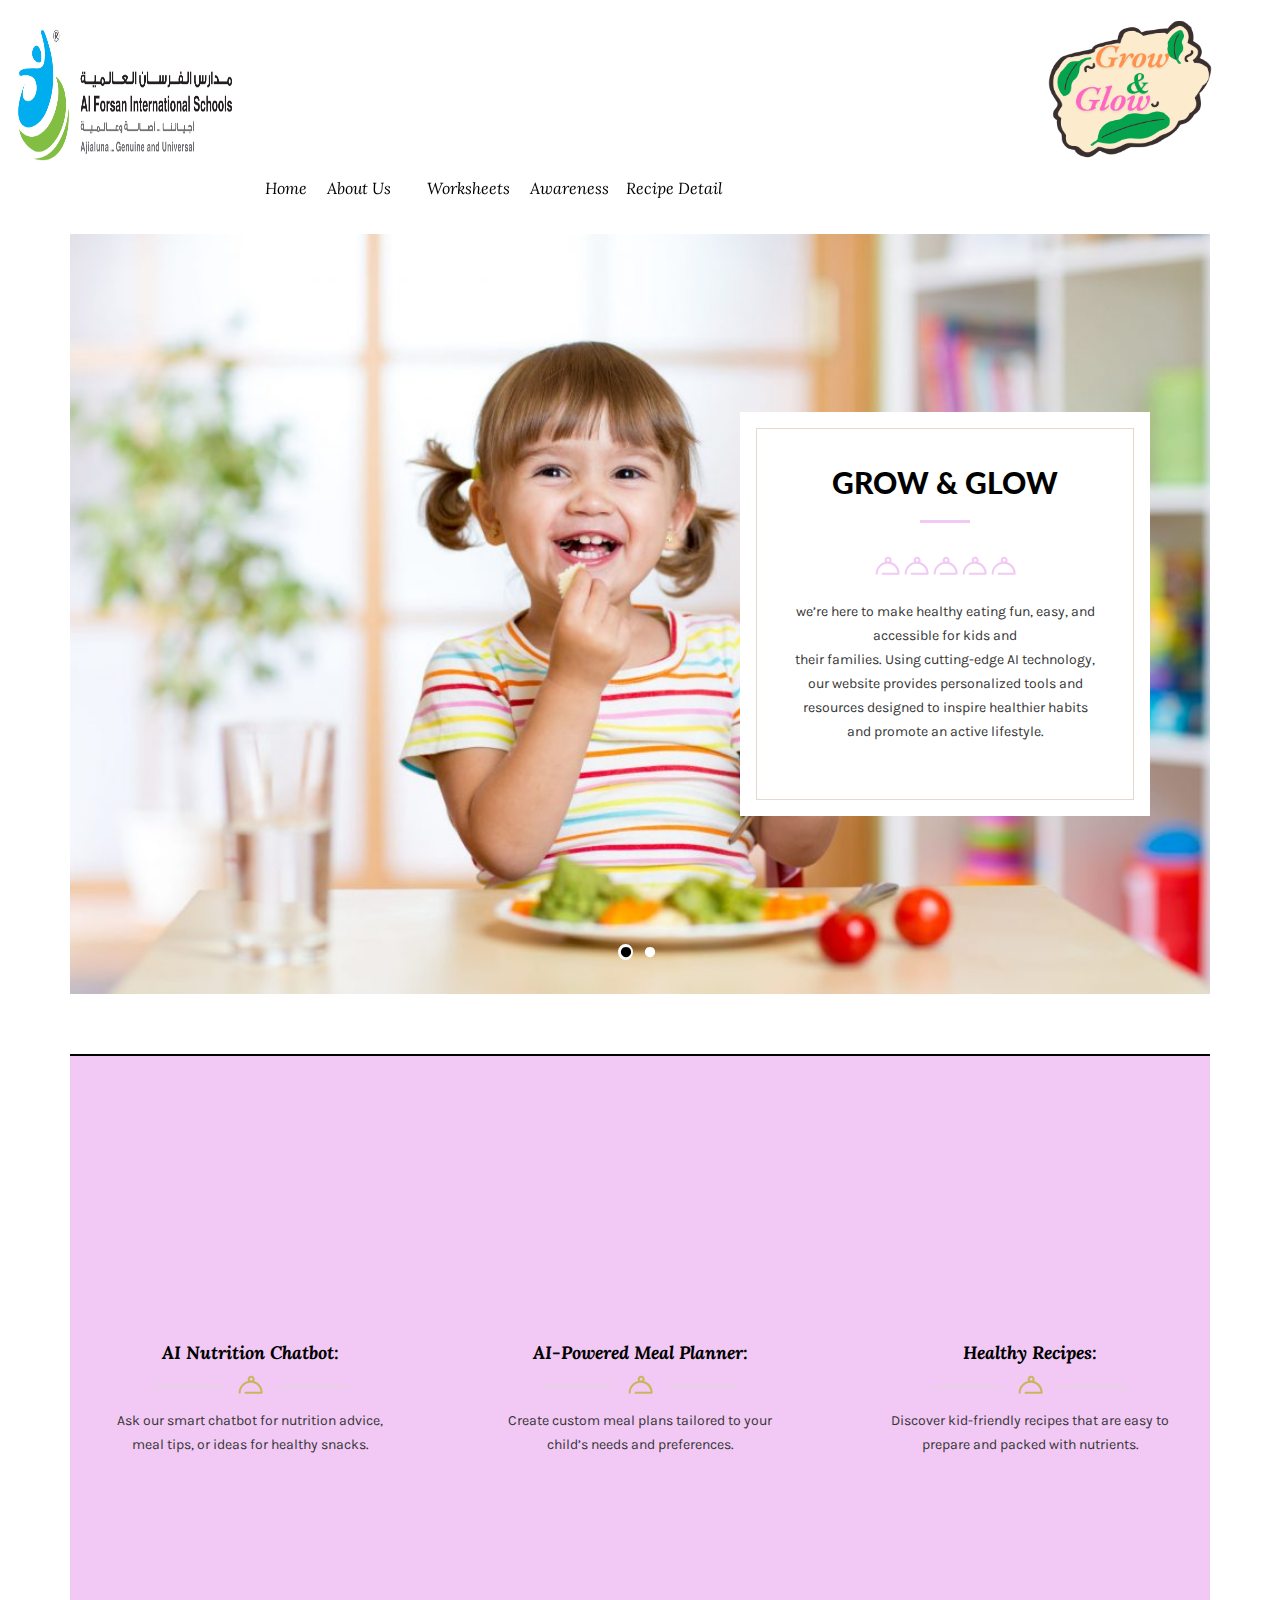
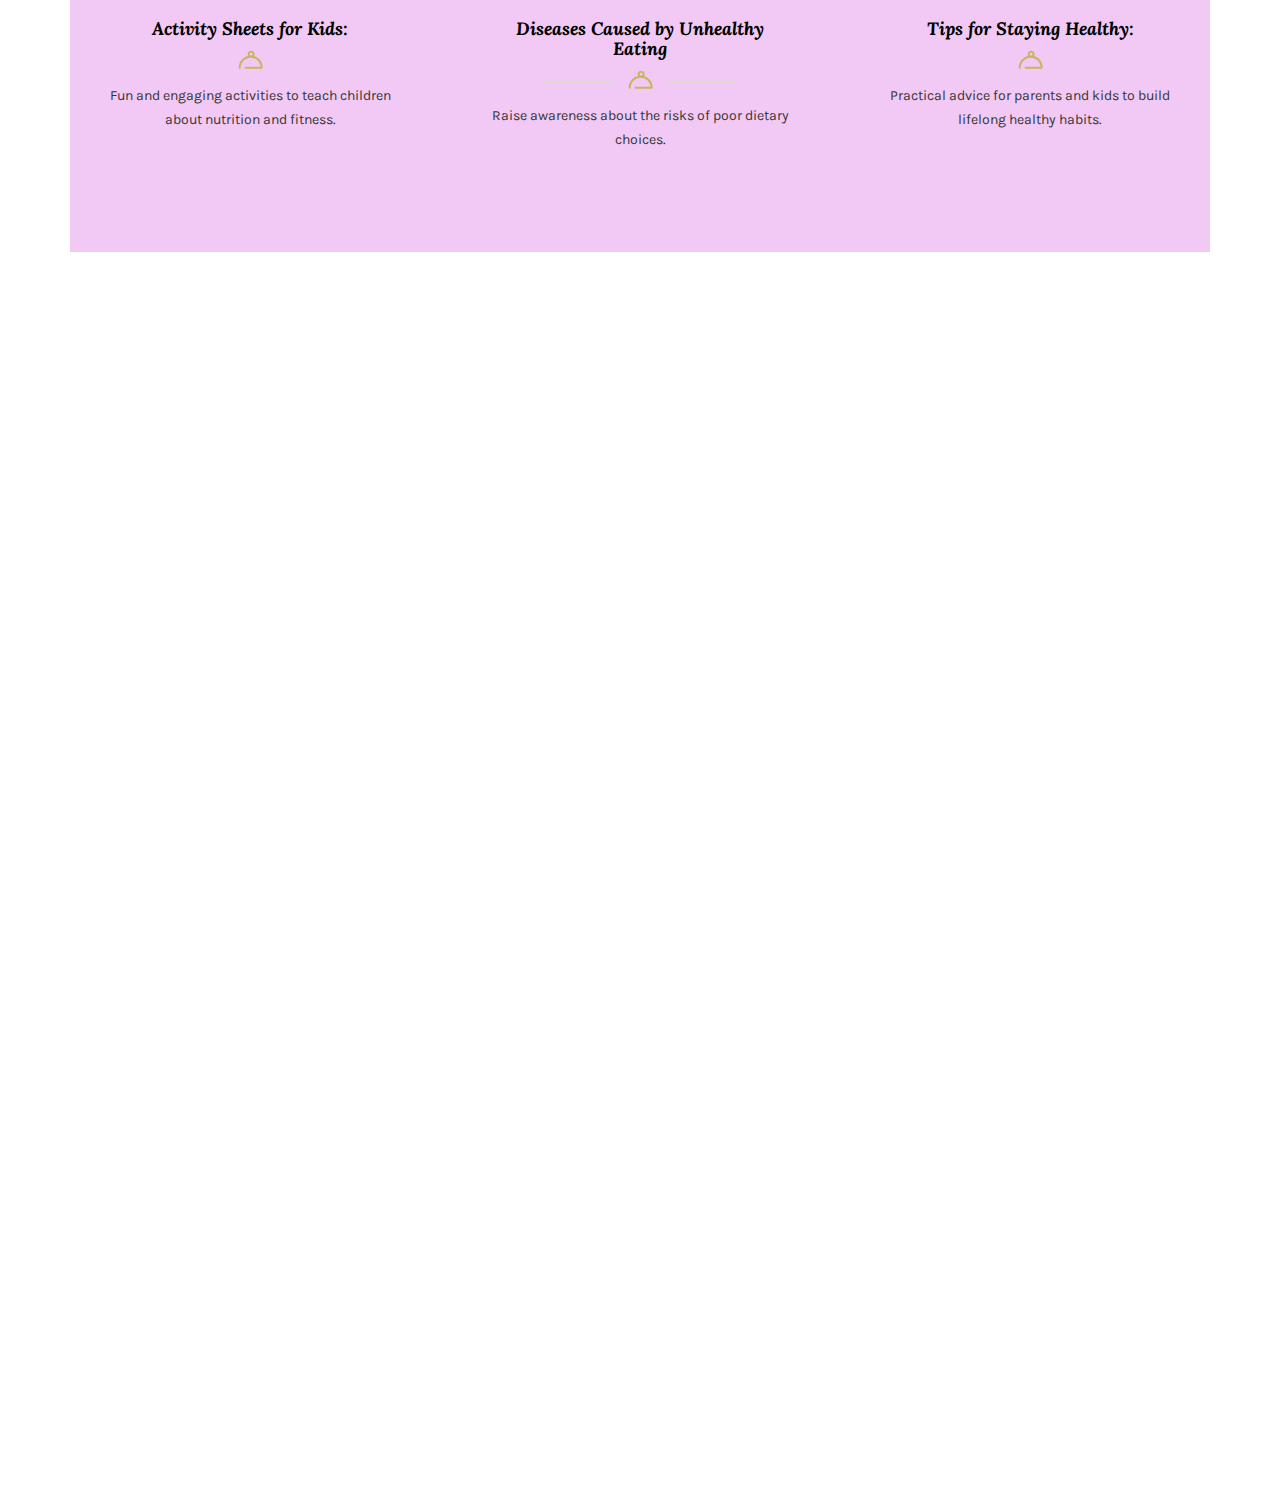
==== commit cab164f2: "Update index.html" ====
--- a/index.html
+++ b/index.html
@@ -46,10 +46,10 @@
 <!--header-->
 <header>
      <div class="">
-                        <div class="logo-wrapper"  align="right">
+                        <div class="logo-wrapper"  >
                             <img align="right" width ="300" height="200"  src="Grow.png" alt="logo"/>
                         </div>
-         <div class="logo-wrapper"  align="right">
+         <div class="logo-wrapper" >
                             <img align="left" width ="250" height="200"  src="fislogo.png" alt="logo"/>
                         </div>
                     </div>
@@ -640,4 +640,4 @@
 <script src="js/custom.js"></script>
 
 </body>
-</html>+</html>
--- a/css/selectric.css
+++ b/css/selectric.css
@@ -0,0 +1,191 @@
+/*======================================
+  Selectric v1.9.3
+======================================*/
+.selectric-wrapper {
+  position: relative;
+  cursor: pointer;
+}
+
+.selectric-responsive {
+  width: 100%;
+}
+
+.selectric {
+  border: 1px solid #DDD;
+  background: #F8F8F8;
+  position: relative;
+}
+.selectric .label {
+  display: block;
+  white-space: nowrap;
+  overflow: hidden;
+  text-overflow: ellipsis;
+  margin: 0 38px 0 10px;
+  font-size: 12px;
+  line-height: 38px;
+  color: #444;
+  height: 38px;
+}
+.selectric .button {
+  display: block;
+  position: absolute;
+  right: 0;
+  top: 0;
+  width: 38px;
+  height: 38px;
+  color: #BBB;
+  text-align: center;
+  /*font: 0/0 a;*/
+  /**font: 20px/38px Lucida Sans Unicode, Arial Unicode MS, Arial;*/
+}
+.selectric .button:after {
+  content: " ";
+  position: absolute;
+  top: 0;
+  right: 0;
+  bottom: 0;
+  left: 0;
+  margin: auto;
+  width: 0;
+  height: 0;
+  border: 4px solid transparent;
+  border-top-color: #BBB;
+  border-bottom: none;
+}
+
+.selectric-hover .selectric {
+  border-color: #C4C4C4;
+}
+.selectric-hover .selectric .button {
+  color: #A2A2A2;
+}
+.selectric-hover .selectric .button:after {
+  border-top-color: #A2A2A2;
+}
+
+.selectric-open {
+  z-index: 9999;
+}
+.selectric-open .selectric {
+  border-color: #C4C4C4;
+}
+.selectric-open .selectric-items {
+  display: block;
+}
+
+.selectric-disabled {
+  filter: alpha(opacity=50);
+  opacity: 0.5;
+  cursor: default;
+  -webkit-user-select: none;
+     -moz-user-select: none;
+      -ms-user-select: none;
+          user-select: none;
+}
+
+.selectric-hide-select {
+  position: relative;
+  overflow: hidden;
+  width: 0;
+  height: 0;
+}
+.selectric-hide-select select {
+  position: absolute;
+  left: -100%;
+  display: none;
+}
+
+.selectric-input {
+  position: absolute !important;
+  top: 0 !important;
+  left: 0 !important;
+  overflow: hidden !important;
+  clip: rect(0, 0, 0, 0) !important;
+  margin: 0 !important;
+  padding: 0 !important;
+  width: 1px !important;
+  height: 1px !important;
+  outline: none !important;
+  border: none !important;
+  *font: 0/0 a !important;
+  background: none !important;
+}
+
+.selectric-temp-show {
+  position: absolute !important;
+  visibility: hidden !important;
+  display: block !important;
+}
+
+/* Items box */
+.selectric-items {
+  display: none;
+  position: absolute;
+  top: 100%;
+  left: 0;
+  background: #F8F8F8;
+  border: 1px solid #C4C4C4;
+  z-index: -1;
+  box-shadow: 0 0 10px -6px;
+}
+.selectric-items .selectric-scroll {
+  height: 100%;
+  overflow: auto;
+}
+.selectric-above .selectric-items {
+  top: auto;
+  bottom: 100%;
+}
+.selectric-items ul, .selectric-items li {
+  list-style: none;
+  padding: 0;
+  margin: 0;
+  font-size: 12px;
+  line-height: 20px;
+  min-height: 20px;
+}
+.selectric-items li {
+  display: block;
+  padding: 8px;
+  border-top: 1px solid #FFF;
+  border-bottom: 1px solid #EEE;
+  color: #666;
+  cursor: pointer;
+}
+.selectric-items li.selected {
+  background: #EFEFEF;
+  color: #444;
+}
+.selectric-items li:hover {
+  background: #F0F0F0;
+  color: #444;
+}
+.selectric-items .disabled {
+  filter: alpha(opacity=50);
+  opacity: 0.5;
+  cursor: default !important;
+  background: none !important;
+  color: #666 !important;
+  -webkit-user-select: none;
+     -moz-user-select: none;
+      -ms-user-select: none;
+          user-select: none;
+}
+.selectric-items .selectric-group .selectric-group-label {
+  font-weight: bold;
+  padding-left: 10px;
+  cursor: default;
+  -webkit-user-select: none;
+     -moz-user-select: none;
+      -ms-user-select: none;
+          user-select: none;
+  background: none;
+  color: #444;
+}
+.selectric-items .selectric-group.disabled li {
+  filter: alpha(opacity=100);
+  opacity: 1;
+}
+.selectric-items .selectric-group li {
+  padding-left: 25px;
+}
--- a/css/swipebox.css
+++ b/css/swipebox.css
@@ -0,0 +1,295 @@
+/*! Swipebox v1.3.0 | Constantin Saguin csag.co | MIT License | github.com/brutaldesign/swipebox */
+html.swipebox-html.swipebox-touch {
+  overflow: hidden !important;
+}
+
+#swipebox-overlay img {
+  border: none !important;
+}
+
+#swipebox-overlay {
+  width: 100%;
+  height: 100%;
+  position: fixed;
+  top: 0;
+  left: 0;
+  z-index: 99999 !important;
+  overflow: hidden;
+  -webkit-user-select: none;
+     -moz-user-select: none;
+      -ms-user-select: none;
+          user-select: none;
+}
+
+#swipebox-container {
+  position: relative;
+  width: 100%;
+  height: 100%;
+}
+
+#swipebox-slider {
+  -webkit-transition: -webkit-transform 0.4s ease;
+          transition: transform 0.4s ease;
+  height: 100%;
+  left: 0;
+  top: 0;
+  width: 100%;
+  white-space: nowrap;
+  position: absolute;
+  display: none;
+  cursor: pointer;
+}
+#swipebox-slider .slide {
+  height: 100%;
+  width: 100%;
+  line-height: 1px;
+  text-align: center;
+  display: inline-block;
+}
+#swipebox-slider .slide:before {
+  content: "";
+  display: inline-block;
+  height: 50%;
+  width: 1px;
+  margin-right: -1px;
+}
+#swipebox-slider .slide img,
+#swipebox-slider .slide .swipebox-video-container,
+#swipebox-slider .slide .swipebox-inline-container {
+  display: inline-block;
+  max-height: 100%;
+  max-width: 100%;
+  margin: 0;
+  padding: 0;
+  width: auto;
+  height: auto;
+  vertical-align: middle;
+}
+#swipebox-slider .slide .swipebox-video-container {
+  background: none;
+  max-width: 1140px;
+  max-height: 100%;
+  width: 100%;
+  padding: 5%;
+  -webkit-box-sizing: border-box;
+          box-sizing: border-box;
+}
+#swipebox-slider .slide .swipebox-video-container .swipebox-video {
+  width: 100%;
+  height: 0;
+  padding-bottom: 56.25%;
+  overflow: hidden;
+  position: relative;
+}
+#swipebox-slider .slide .swipebox-video-container .swipebox-video iframe {
+  width: 100% !important;
+  height: 100% !important;
+  position: absolute;
+  top: 0;
+  left: 0;
+}
+#swipebox-slider .slide-loading {
+  background: url(../images/swipe-box/loader.gif) no-repeat center center;
+}
+
+#swipebox-bottom-bar,
+#swipebox-top-bar {
+  -webkit-transition: 0.5s;
+          transition: 0.5s;
+  position: absolute;
+  left: 0;
+  z-index: 999;
+  height: 50px;
+  width: 100%;
+}
+
+#swipebox-bottom-bar {
+  bottom: -50px;
+}
+#swipebox-bottom-bar.visible-bars {
+  -webkit-transform: translate3d(0, -50px, 0);
+          transform: translate3d(0, -50px, 0);
+}
+
+#swipebox-top-bar {
+  top: -50px;
+}
+#swipebox-top-bar.visible-bars {
+  -webkit-transform: translate3d(0, 50px, 0);
+          transform: translate3d(0, 50px, 0);
+}
+
+#swipebox-title {
+  display: block;
+  width: 100%;
+  text-align: center;
+}
+
+#swipebox-prev,
+#swipebox-next,
+#swipebox-close {
+  background-image: url(../images/swipe-box/icons.png);
+  background-repeat: no-repeat;
+  border: none !important;
+  text-decoration: none !important;
+  cursor: pointer;
+  width: 50px;
+  height: 50px;
+  top: 0;
+}
+
+#swipebox-arrows {
+  display: block;
+  margin: 0 auto;
+  width: 100%;
+  height: 50px;
+}
+
+#swipebox-prev {
+  background-position: -32px 13px;
+  float: left;
+}
+
+#swipebox-next {
+  background-position: -78px 13px;
+  float: right;
+}
+
+#swipebox-close {
+  top: 0;
+  right: 0;
+  position: absolute;
+  z-index: 9999;
+  background-position: 15px 12px;
+}
+
+.swipebox-no-close-button #swipebox-close {
+  display: none;
+}
+
+#swipebox-prev.disabled,
+#swipebox-next.disabled {
+  opacity: 0.3;
+}
+
+.swipebox-no-touch #swipebox-overlay.rightSpring #swipebox-slider {
+  -webkit-animation: rightSpring 0.3s;
+          animation: rightSpring 0.3s;
+}
+.swipebox-no-touch #swipebox-overlay.leftSpring #swipebox-slider {
+  -webkit-animation: leftSpring 0.3s;
+          animation: leftSpring 0.3s;
+}
+
+.swipebox-touch #swipebox-container:before, .swipebox-touch #swipebox-container:after {
+  -webkit-backface-visibility: hidden;
+          backface-visibility: hidden;
+  -webkit-transition: all .3s ease;
+          transition: all .3s ease;
+  content: ' ';
+  position: absolute;
+  z-index: 999;
+  top: 0;
+  height: 100%;
+  width: 20px;
+  opacity: 0;
+}
+.swipebox-touch #swipebox-container:before {
+  left: 0;
+  -webkit-box-shadow: inset 10px 0px 10px -8px #656565;
+          box-shadow: inset 10px 0px 10px -8px #656565;
+}
+.swipebox-touch #swipebox-container:after {
+  right: 0;
+  -webkit-box-shadow: inset -10px 0px 10px -8px #656565;
+          box-shadow: inset -10px 0px 10px -8px #656565;
+}
+.swipebox-touch #swipebox-overlay.leftSpringTouch #swipebox-container:before {
+  opacity: 1;
+}
+.swipebox-touch #swipebox-overlay.rightSpringTouch #swipebox-container:after {
+  opacity: 1;
+}
+
+@-webkit-keyframes rightSpring {
+  0% {
+    left: 0;
+  }
+
+  50% {
+    left: -30px;
+  }
+
+  100% {
+    left: 0;
+  }
+}
+
+@keyframes rightSpring {
+  0% {
+    left: 0;
+  }
+
+  50% {
+    left: -30px;
+  }
+
+  100% {
+    left: 0;
+  }
+}
+@-webkit-keyframes leftSpring {
+  0% {
+    left: 0;
+  }
+
+  50% {
+    left: 30px;
+  }
+
+  100% {
+    left: 0;
+  }
+}
+@keyframes leftSpring {
+  0% {
+    left: 0;
+  }
+
+  50% {
+    left: 30px;
+  }
+
+  100% {
+    left: 0;
+  }
+}
+@media screen and (min-width: 800px) {
+  #swipebox-close {
+    right: 10px;
+  }
+
+  #swipebox-arrows {
+    width: 92%;
+    max-width: 800px;
+  }
+}
+/* Skin 
+--------------------------*/
+#swipebox-overlay {
+  background: #0d0d0d;
+}
+
+#swipebox-bottom-bar,
+#swipebox-top-bar {
+  text-shadow: 1px 1px 1px black;
+  background: #000;
+  opacity: 0.95;
+}
+
+#swipebox-top-bar {
+  color: white !important;
+  font-size: 15px;
+  line-height: 43px;
+  font-family: Helvetica, Arial, sans-serif;
+}
--- a/css/main.css
+++ b/css/main.css
@@ -0,0 +1,6613 @@
+/*-----------------------------------------------------------------------------------*/
+/* Table of contents
+
+1. Body
+
+2. Header / .header , .header-va1, .header-var2, .header-var2.ext-var4
+
+3. Links Wrapper / .wrapper-links
+
+4. Main Navigation / .wrapper-main-nav
+
+5. Logo / .logo-wrapper
+
+6. Home Slider / .home-slider, .variation-two, .variation-three,
+
+7. Banner / .banner
+
+8. Hot Recipes / .container-hot-recipes, .hot-recipes-var1, .hot-recipes-var2, .hot-recipes-var2.ext-var3
+
+9. Good Food / .good-food, .good-food-var1
+
+10 Our Chefs home / .our-chefs
+
+11. Latest News / .latest-news
+
+12. Recipe Listings / .recipe-listing, .listing-list, .listing-grid
+
+13. Recipe Details / .wrapper-detail-contents
+
+14. Our Chefs / .all-chefs;
+
+15. Sidebar / .side-bar
+
+16. Widgets / .widget
+
+17. Footer / .footer .footer-variant-one
+/*-----------------------------------------------------------------------------------*/
+/*-----------------------------------------------------------------------------------*/
+/* Mixin and Variables
+/*-----------------------------------------------------------------------------------*/
+/*-----------------------------------------------------------------------------------*/
+/* classes and mixins
+/*-----------------------------------------------------------------------------------*/
+/*--------------------*/
+/* mixins
+/*--------------------*/
+.placeholder-lora ::-webkit-input-placeholder {
+  font-family: 'Lora', serif;
+}
+.placeholder-lora :-moz-placeholder {
+  /* Firefox 18- */
+  font-family: 'Lora', serif;
+}
+.placeholder-lora ::-moz-placeholder {
+  /* Firefox 19+ */
+  font-family: 'Lora', serif;
+}
+.placeholder-lora :-ms-input-placeholder {
+  font-family: 'Lora', serif;
+}
+.placeholder-lora-italic ::-webkit-input-placeholder {
+  font-family: 'Lora', serif;
+  font-style: italic;
+}
+.placeholder-lora-italic :-moz-placeholder {
+  /* Firefox 18- */
+  font-family: 'Lora', serif;
+  font-style: italic;
+}
+.placeholder-lora-italic ::-moz-placeholder {
+  /* Firefox 19+ */
+  font-family: 'Lora', serif;
+  font-style: italic;
+}
+.placeholder-lora-italic :-ms-input-placeholder {
+  font-family: 'Lora', serif;
+  font-style: italic;
+}
+.placeholder-lato-bold ::-webkit-input-placeholder {
+  font-family: 'Lato', sans-serif;
+  font-weight: 700;
+  color: #514b49;
+}
+.placeholder-lato-bold :-moz-placeholder {
+  /* Firefox 18- */
+  font-family: 'Lato', sans-serif;
+  font-weight: 700;
+  color: #514b49;
+}
+.placeholder-lato-bold ::-moz-placeholder {
+  /* Firefox 19+ */
+  font-family: 'Lato', sans-serif;
+  font-weight: 700;
+  color: #514b49;
+}
+.placeholder-lato-bold :-ms-input-placeholder {
+  font-family: 'Lato', sans-serif;
+  font-weight: 700;
+  color: #514b49;
+}
+.slick-slide,
+.slick-current {
+  outline: none;
+}
+/*--------------------*/
+/* heading bottom line
+/*--------------------*/
+.bottom-line,
+.bottom-line-large {
+  position: relative;
+}
+.bottom-line:after,
+.bottom-line-large:after {
+  content: "";
+  height: 3px;
+  background: #f1c9f4;
+  position: absolute;
+  left: 0;
+  bottom: -10px;
+}
+.bottom-line:after {
+  width: 30px;
+}
+.bottom-line-large:after {
+  width: 50px;
+}
+/*--------------------*/
+/* font lora
+/*--------------------*/
+.font-lora {
+  font-family: 'Lora', serif;
+}
+.font-lora-italic {
+  font-family: 'Lora', serif;
+  font-style: italic;
+}
+.lora-bold-italic {
+  font-family: 'Lora', serif;
+  font-style: italic;
+  font-weight: 700;
+}
+.lora-normal-italic {
+  font-family: 'Lora', serif;
+  font-style: italic;
+  font-weight: 400;
+}
+/*--------------------*/
+/* font lato
+/*--------------------*/
+.font-lato {
+  font-family: 'Lato', sans-serif;
+}
+.lato-bold {
+  font-family: 'Lato', sans-serif;
+  font-weight: 700;
+}
+.lato-regular {
+  font-family: 'Lato', sans-serif;
+  font-weight: 400;
+}
+.lato-black {
+  font-family: 'Lato', sans-serif;
+  font-weight: 900;
+}
+/*--------------------*/
+/* font awesome
+/*--------------------*/
+.font-awesome {
+  font-family: FontAwesome;
+  display: inline-block;
+}
+.font-awesome-positioned {
+  font-family: FontAwesome;
+  display: inline-block;
+  position: absolute;
+  left: 0;
+}
+/*--------------------*/
+/* font karla
+/*--------------------*/
+.font-karla {
+  font-family: 'Karla', sans-serif;
+}
+/*--------------------*/
+/* font montserrat
+/*--------------------*/
+.mont-regular {
+  font-family: 'Montserrat', sans-serif;
+}
+/*--------------------*/
+/* transitions
+/*--------------------*/
+.transition-200ms {
+  transition: 0.2s all ease-in-out;
+}
+.transition-300ms {
+  transition: 0.3s all ease-in-out;
+}
+.transition-400ms {
+  transition: 0.4s all ease-in-out;
+}
+.transition-500ms {
+  transition: 0.5s all ease-in-out;
+}
+/*--------------------*/
+/* padding off
+/*--------------------*/
+.padding-right-off {
+  padding-right: 0;
+}
+.padding-left-off {
+  padding-left: 0;
+}
+/*-----------------------------------------------------------------------------------*/
+/*common
+/*-----------------------------------------------------------------------------------*/
+html {
+  overflow-x: hidden;
+}
+body {
+  overflow-x: hidden;
+}
+h1,
+h2,
+h3,
+h4,
+h5 {
+  font-family: 'Lora', serif;
+  font-style: italic;
+  font-weight: 700;
+  color: #000000;
+}
+h1 a,
+h2 a,
+h3 a,
+h4 a,
+h5 a {
+  display: inline-block;
+}
+nav ul {
+  display: inline-block;
+}
+nav li {
+  display: inline-block;
+}
+nav a {
+  display: inline-block;
+}
+a {
+  outline: none !important;
+  text-decoration: none;
+  color: inherit;
+  transition: 0.2s all ease-in-out;
+}
+a:hover {
+  text-decoration: none;
+}
+a:focus {
+  text-decoration: none;
+  color: inherit;
+}
+button {
+  outline: none;
+}
+p {
+  font-family: 'Lato', sans-serif;
+  font-weight: 400;
+  font-size: 14px;
+  line-height: 24px;
+}
+ul {
+  list-style: none;
+  padding-left: 0;
+}
+.sb-line {
+  position: relative;
+}
+.sb-line:after {
+  width: 30px;
+  height: 3px;
+  content: "";
+  display: inline-block;
+  position: absolute;
+  left: 0;
+  bottom: -25px;
+}
+.lined {
+  position: relative;
+  overflow: hidden;
+}
+.lined:after {
+  content: "";
+  display: inline-block;
+  width: 100%;
+  height: 1px;
+  position: absolute;
+  background: #e7e3e1;
+  margin-left: 20px;
+  margin-top: 15px;
+}
+/*-----------------------------------------------------------------------------------*/
+/* margins
+/*-----------------------------------------------------------------------------------*/
+.common-mb {
+  margin-bottom: 30px;
+}
+/*-----------------------------------------------------------------------------------*/
+/* page loader
+/*-----------------------------------------------------------------------------------*/
+.preloader {
+  position: fixed;
+  top: 0;
+  left: 0;
+  right: 0;
+  bottom: 0;
+  background: #ffffff;
+  z-index: 9999999;
+  height: 100%;
+}
+.loadr {
+  position: absolute;
+  top: 50%;
+  left: 50%;
+  width: 32px;
+  margin: -16px 0 0 -16px;
+}
+.loadr svg {
+  position: relative;
+  z-index: 10;
+  height: 32px;
+  animation: bounce-ldr 1s cubic-bezier(0.51, 0.23, 0.02, 0.96) infinite;
+  fill: #6c6;
+}
+.loadr:after {
+  position: absolute;
+  bottom: 1px;
+  left: 4px;
+  display: block;
+  width: 22px;
+  height: 4px;
+  background: rgba(0, 0, 0, 0.1);
+  border-radius: 100%;
+  animation: shadow 1s infinite;
+  content: '';
+}
+@-webkit-keyframes bounce-ldr {
+  0% {
+    transform: scale(1, 1);
+  }
+  50% {
+    transform: scale(0.85, 1.1) translateY(-15px);
+  }
+}
+@-moz-keyframes bounce-ldr {
+  0% {
+    transform: scale(1, 1);
+  }
+  50% {
+    transform: scale(0.85, 1.1) translateY(-15px);
+  }
+}
+@-o-keyframes bounce-ldr {
+  0% {
+    transform: scale(1, 1);
+  }
+  50% {
+    transform: scale(0.85, 1.1) translateY(-15px);
+  }
+}
+@keyframes bounce-ldr {
+  0% {
+    transform: scale(1, 1);
+  }
+  50% {
+    transform: scale(0.85, 1.1) translateY(-15px);
+  }
+}
+@-webkit-keyframes shadow {
+  0% {
+    transform: scale(1, 1);
+  }
+  50% {
+    transform: scale(0.7, 1);
+    background: rgba(0, 0, 0, 0.05);
+  }
+}
+@-moz-keyframes shadow {
+  0% {
+    transform: scale(1, 1);
+  }
+  50% {
+    transform: scale(0.7, 1);
+    background: rgba(0, 0, 0, 0.05);
+  }
+}
+@-o-keyframes shadow {
+  0% {
+    transform: scale(1, 1);
+  }
+  50% {
+    transform: scale(0.7, 1);
+    background: rgba(0, 0, 0, 0.05);
+  }
+}
+@keyframes shadow {
+  0% {
+    transform: scale(1, 1);
+  }
+  50% {
+    transform: scale(0.7, 1);
+    background: rgba(0, 0, 0, 0.05);
+  }
+}
+.fade-load-left,
+.fadeInRight,
+.fadeInUp,
+.fade-load-down {
+  -webkit-animation-duration: 1s;
+  animation-duration: 1s;
+  -webkit-animation-fill-mode: both;
+  animation-fill-mode: both;
+}
+.animation-delay100ms {
+  animation-delay: .1s;
+}
+.animation-delay200ms {
+  animation-delay: .2s;
+}
+.animation-delay300ms {
+  animation-delay: .3s;
+}
+.animation-delay400ms {
+  animation-delay: .4s;
+}
+.animation-delay500ms {
+  animation-delay: .5s;
+}
+.animation-delay600ms {
+  animation-delay: .6s;
+}
+.animation-delay700ms {
+  animation-delay: .7s;
+}
+.animation-delay800ms {
+  animation-delay: .8s;
+}
+.disable-wow {
+  animation-duration: 0s !important;
+  animation-delay: 0s !important;
+}
+/*-----------------------------------------------------------------------------------*/
+/* buttons
+/*-----------------------------------------------------------------------------------*/
+.hovered-theme-button {
+  height: 40px;
+  text-align: center;
+  padding-left: 18px;
+  padding-right: 18px;
+  background: #f1c9f4;
+  color: #ffffff;
+  font-family: 'Lora', serif;
+  font-style: italic;
+  font-size: 16px;
+}
+.button-default {
+  height: 40px;
+  line-height: 40px;
+  text-align: center;
+  display: inline-block;
+  font-family: 'Lora', serif;
+  font-style: italic;
+  font-size: 16px;
+  min-width: 193px;
+  vertical-align: middle;
+  margin-right: 5px;
+  margin-bottom: 10px;
+}
+.theme-filled {
+  background: #f1c9f4;
+  color: #ffffff;
+}
+.theme-filled:hover {
+  background: #000000;
+  color: #ffffff;
+}
+.video-button:before {
+  font-family: FontAwesome;
+  content: "\f16a";
+  font-style: normal;
+  margin-right: 10px;
+}
+.hollow-button {
+  border: 1px solid #000000;
+}
+.hollow-button:hover {
+  background: #000000;
+  color: #ffffff;
+}
+.read-more-bordered {
+  display: inline-block;
+  height: 30px;
+  line-height: 28px;
+  font-family: 'Lora', serif;
+  font-style: italic;
+  font-weight: 700;
+  padding: 0 15px;
+  text-transform: capitalize;
+  border: 1px solid #000000;
+}
+.read-more-bordered:hover {
+  background: #000000;
+  color: #ffffff;
+}
+.button-dark {
+  background: #000000;
+  font-family: 'Lora', serif;
+  font-style: italic;
+  font-weight: 700;
+  font-size: 16px;
+  color: #ffffff;
+  display: inline-block;
+  height: 40px;
+  line-height: 40px;
+  padding: 0 36px;
+}
+.button-dark:hover {
+  background: #c1452b;
+  color: #ffffff;
+}
+.read-more-angle {
+  font-family: 'Lora', serif;
+  font-style: italic;
+  font-weight: 400;
+  font-size: 15px;
+}
+.read-more-angle:after {
+  font-family: FontAwesome;
+  content: "\f101";
+  font-size: 15px;
+  font-style: normal;
+  margin-left: 5px;
+}
+.read-more-angle:hover {
+  color: #c1452b;
+}
+/*-----------------------------------------------------------------------------------*/
+/* header
+/*-----------------------------------------------------------------------------------*/
+.header {
+  position: relative;
+  z-index: 99999;
+}
+.header-main {
+  padding-top: 20px;
+}
+.logo-wrapper {
+  margin-top: -5px;
+}
+.logo-wrapper a {
+  transition: 0.2s all ease-in-out;
+}
+.logo-wrapper a:hover {
+  opacity: .8;
+}
+.outer-nav {
+  text-align: right;
+}
+.outer-nav span,
+.outer-nav ul,
+.outer-nav li,
+.outer-nav a {
+  display: inline-block;
+}
+.wrapper-links {
+  margin-bottom: 30px;
+}
+.header-social-icons {
+  display: inline-block;
+}
+.header-social-icons li {
+  display: inline-block;
+  margin-right: 15px;
+  vertical-align: middle;
+}
+.header-social-icons li a {
+  color: #28211f;
+  font-size: 18px;
+}
+.header-social-icons li a:hover {
+  color: #f1c9f4;
+}
+span.sign-in-buttons {
+  border: 1px solid #000000;
+  display: inline-table;
+}
+span.sign-in-buttons a {
+  padding: 6px 12px;
+  color: #28211f;
+  font-family: 'Lora', serif;
+  display: table-cell;
+}
+span.sign-in-buttons a:hover {
+  background: #000000;
+  color: #ffffff;
+}
+span.sign-in-buttons .login {
+  border-right: 1px solid #000000;
+}
+.nav-collapse > ul {
+  margin-bottom: 0;
+}
+.nav-collapse > ul > li a {
+  padding-bottom: 20px;
+  padding-top: 20px;
+}
+.nav-collapse ul {
+  font-family: 'Lora', serif;
+  font-style: italic;
+  font-weight: 400;
+  font-size: 16px;
+  text-transform: capitalize;
+}
+.nav-collapse ul li {
+  margin-left: 28px;
+  position: relative;
+}
+.nav-collapse ul li a {
+  color: #000000;
+}
+.nav-collapse ul li:hover > a {
+  color: #f1c9f4;
+}
+.nav-collapse ul li ul {
+  top: 100%;
+  display: none;
+  opacity: 1;
+  visibility: visible;
+  position: absolute;
+  min-width: 255px;
+  background: #f1c9f4;
+  z-index: 999;
+  left: 0;
+  text-align: left;
+  padding: 20px 35px;
+}
+.nav-collapse ul li ul li {
+  margin-left: 0;
+  display: block;
+  border-bottom: 1px solid #57a129;
+  position: relative;
+}
+.nav-collapse ul li ul li a {
+  padding-top: 12px;
+  padding-bottom: 12px;
+  display: block;
+  /*   &:hover{
+                 color: #ffffff;
+
+               }*/
+}
+.nav-collapse ul li ul li:hover > a {
+  color: #ffffff;
+}
+.nav-collapse ul li ul li:hover ul {
+  top: -20px;
+}
+.nav-collapse ul li ul li:last-child {
+  border-bottom: transparent;
+}
+.nav-collapse ul li ul li ul {
+  top: -20px;
+  left: 100%;
+}
+.nav-collapse ul li ul li ul:before {
+  display: none;
+}
+.nav-collapse ul li ul:before {
+  position: absolute;
+  display: inline-block;
+  content: "";
+  border: 5px solid #f1c9f4;
+  border-left-color: transparent;
+  border-right-color: transparent;
+  border-top-color: transparent;
+  top: -10px;
+  left: 10px;
+}
+.nav-collapse ul .submit-recipe {
+  padding-top: 0;
+  padding-bottom: 0;
+  color: #ffffff;
+}
+.nav-collapse ul .submit-recipe:hover {
+  background: #000000;
+  color: #ffffff;
+}
+.submit-recipe {
+  font-family: 'Lora', serif;
+  font-style: italic;
+  font-weight: 400;
+  color: #ffffff;
+  background: #f1c9f4;
+  height: 40px;
+  line-height: 40px;
+  text-transform: capitalize;
+  font-size: 16px;
+  padding: 0 19px;
+  display: inline-block;
+}
+a.mean-expand {
+  height: 23px !important;
+}
+/*--------------------*/
+/* responsive nav styles
+/*--------------------*/
+.nav-collapse li {
+  width: auto;
+}
+/*--------------------*/
+/* header variations one
+/*--------------------*/
+.header-var1 {
+  padding-top: 20px;
+  padding-bottom: 20px;
+}
+.header-var1 .responsive-menu {
+  display: none !important;
+}
+.header-var1 .logo-wrapper {
+  text-align: center;
+}
+.header-var1 .logo-wrapper img {
+  max-width: 100%;
+}
+.header-var1 nav > ul {
+  display: flex;
+  justify-content: space-between;
+}
+.header-var1 nav > ul > li {
+  margin-left: 0;
+}
+.header-var1 nav > ul > li > a {
+  padding: 12px 0;
+  border-bottom: 2px inset transparent;
+  transition: none;
+}
+.header-var1 nav > ul > li > a:hover {
+  color: #f1c9f4;
+}
+.header-var1 nav > ul > li.current-menu-item {
+  color: #000000;
+  font-weight: 700;
+  border-color: #000000;
+}
+.header-var1 .nav-collapse ul li ul {
+  top: 96%;
+}
+.header-var1 .left-nav nav {
+  margin-top: 50px;
+}
+.header-var1 .right-nav .wrapper-links {
+  text-align: right;
+  margin-bottom: 11px;
+}
+.header-var1 .right-nav .submit-recipe {
+  color: #000000;
+  font-family: 'Lora', serif;
+  font-style: italic;
+  font-weight: 700;
+  background: transparent !important;
+  line-height: inherit;
+  padding: 12px 0;
+  height: auto;
+  position: relative;
+  border-color: #f1c9f4;
+  transition: 0.2s all ease-in-out;
+}
+.header-var1 .right-nav .submit-recipe:hover {
+  background: transparent;
+  color: #f1c9f4;
+}
+/*--------------------*/
+/* header variation two
+/*--------------------*/
+.header-main .nav-collapse ul .submit-recipe {
+  font-family: 'Lora', serif;
+  font-style: italic;
+  color: #ffffff ;
+  background: #f1c9f4;
+  height: 40px;
+  line-height: 40px;
+  text-transform: capitalize;
+  font-size: 16px;
+  padding: 0 15px;
+  display: inline-block;
+}
+.header-main .nav-collapse ul .submit-recipe:hover {
+  background: #000000;
+}
+.header-main.header-var2 .submit-recipe {
+  color: #000000 !important;
+  background: transparent !important;
+  font-weight: 700;
+  padding: 0 !important;
+  border-bottom: 2px inset #f1c9f4;
+}
+.header-main.header-var2 .submit-recipe:hover {
+  border-color: #000000;
+}
+.header-main.header-var2 .nav-collapse ul ul {
+  box-shadow: 0 0 10px -2px #000000;
+}
+.submit-recipe-filled {
+  font-family: 'Lora', serif;
+  font-style: italic;
+  font-weight: 400;
+  color: #ffffff !important;
+  background: #f1c9f4;
+  height: 40px;
+  line-height: 40px;
+  text-transform: capitalize;
+  font-size: 16px;
+  padding: 0 19px !important;
+  display: inline-block;
+}
+.submit-recipe-filled:hover {
+  color: #ffffff !important;
+  background: #000000;
+}
+.submit-recipe-lined {
+  font-family: 'Lora', serif;
+  font-style: italic;
+  font-weight: 700;
+  color: #000000 !important;
+  background: transparent;
+  height: 40px;
+  line-height: 40px;
+  text-transform: capitalize;
+  font-size: 16px;
+  padding: 0 !important;
+  display: inline-block;
+  border-bottom: 2px inset #f1c9f4;
+}
+.submit-recipe-lined:hover {
+  color: #000000 !important;
+  border-color: #000000;
+}
+/*--------------------*/
+/* header variation three
+/*--------------------*/
+.wrapper-logo-banner {
+  padding: 12px 0;
+}
+.wrapper-logo-banner .welcome-line p {
+  margin-top: 5px;
+  font-family: 'Lora', serif;
+  font-style: italic;
+  font-size: 16px;
+  color: #000000;
+}
+.wrapper-logo-banner .wrapper-links {
+  margin-bottom: 0;
+  text-align: right;
+}
+.wrapper-logo-banner .banner-header img {
+  width: 100%;
+  transition: 0.2s all ease-in-out;
+}
+.wrapper-logo-banner .banner-header img:hover {
+  opacity: .8;
+}
+.top-nav {
+  background: #f1c9f4;
+}
+.top-nav ul {
+  display: block;
+  margin-bottom: 0;
+}
+.top-nav ul li {
+  display: inline-block;
+  margin-right: 35px;
+  position: relative;
+  text-transform: capitalize;
+}
+.top-nav ul li a {
+  display: inline-block;
+  line-height: 66px;
+  vertical-align: middle;
+  font-family: 'Lora', serif;
+  font-style: italic;
+  font-size: 16px;
+}
+.top-nav ul li:hover > a {
+  color: #ffffff;
+}
+.top-nav ul li ul {
+  display: none;
+  position: absolute;
+  left: 0;
+  z-index: 666;
+  min-width: 255px;
+  background: #5eaa2e;
+  padding: 20px 35px;
+}
+.top-nav ul li ul li {
+  display: block;
+  margin-right: 0;
+  width: auto !important;
+  border-bottom: 1px solid #57a129;
+}
+.top-nav ul li ul li a {
+  line-height: normal;
+  padding: 12px 0;
+}
+.top-nav ul li ul li:hover > a {
+  color: #ffffff;
+  font-weight: 400;
+}
+.top-nav ul li ul li:last-child {
+  border-bottom: none;
+}
+.top-nav ul li ul li ul {
+  left: 100%;
+  top: 0;
+}
+.top-nav ul li.current-menu-item {
+  font-weight: 700;
+}
+.top-nav ul .submit-recipe {
+  float: right;
+  margin-right: 0;
+  padding: 0;
+}
+.top-nav ul .submit-recipe a {
+  padding: 0 30px;
+  background: #65ae36;
+}
+.top-nav ul .submit-recipe a:hover {
+  background: #000000;
+}
+/*--------------------*/
+/* header variation four
+/*--------------------*/
+.header-var2.ext-var4 .submit-recipe a {
+  background: #000000;
+}
+.header-var2.ext-var4 .submit-recipe a:hover {
+  background: #65ae36;
+  color: #ffffff;
+}
+.header-var2.ext-var4 nav ul > li a {
+  color: #ffffff;
+}
+.header-var2.ext-var4 nav ul > li a:hover {
+  color: #000000;
+}
+.header-var2 .wrapper-logo-banner {
+  padding-bottom: 11px;
+}
+.header-var2.variation-four .logo-wrapper,
+.header-var2.ext-var4 .logo-wrapper {
+  margin-top: 10px;
+}
+.header-var2.variation-four .wrapper-links,
+.header-var2.ext-var4 .wrapper-links {
+  margin-bottom: 5px;
+}
+/*-----------------------------------------------------------------------------------*/
+/* header ends
+/*-----------------------------------------------------------------------------------*/
+/*-----------------------------------------------------------------------------------*/
+/* slider
+/*-----------------------------------------------------------------------------------*/
+.slick-slider {
+  margin-bottom: 0;
+}
+.custom-margin {
+  margin-bottom: 0;
+}
+.slider-box {
+  display: flex;
+}
+.slider-left {
+  width: 66%;
+  height: 523px;
+  position: relative;
+}
+.slider-left img {
+  width: 100%;
+}
+.custom-arrows {
+  display: table;
+  position: absolute;
+  top: 50%;
+  margin-top: -32px;
+  left: -39px;
+}
+.custom-arrows span {
+  display: table-cell;
+  height: 65px;
+  width: 39px;
+  line-height: 65px;
+  text-align: center;
+  cursor: pointer;
+  user-select: none;
+  transition: 0.2s all ease-in-out;
+  background: #3d3432;
+}
+.custom-arrows span:hover {
+  background: #28211f;
+}
+.custom-arrows span i {
+  color: #736e6b;
+}
+.slider-right {
+  height: 523px;
+  overflow: hidden;
+  position: relative;
+  width: 34%;
+  background: #ddecf3;
+}
+.slider-right .slide-detail {
+  height: 523px;
+}
+.wrapper-home-slider {
+  margin-bottom: 30px;
+}
+.wrapper-home-slider h2 {
+  margin-top: 0;
+  font-family: 'Lora', serif;
+  font-style: italic;
+  font-weight: 400;
+  font-size: 30px;
+  line-height: 36px;
+  color: #000000;
+  margin-bottom: 30px;
+}
+.wrapper-home-slider h2 a {
+  transition: 0.2s all ease-in-out;
+}
+.wrapper-home-slider h2 a:hover {
+  color: #5eaa2e;
+}
+.home-slider {
+  position: relative;
+}
+.corner-image {
+  position: absolute;
+  z-index: -1;
+  user-select: none;
+}
+.corner-image.slider {
+  right: -407px;
+  bottom: -180px;
+}
+.corner-image.hot {
+  left: -207px;
+  bottom: -80px;
+}
+.food-category {
+  padding: 10px 19px;
+  background: #b6754b;
+  color: #ffffff;
+  text-transform: uppercase;
+  font-family: 'Lato', sans-serif;
+  font-weight: 700;
+  font-size: 14px;
+  display: inline-block;
+  margin-bottom: 30px;
+}
+.food-category:hover {
+  background: #000000;
+  color: #ffffff;
+}
+.post-meta {
+  margin-bottom: 58px;
+}
+.post-meta li {
+  padding-left: 20px;
+  margin-right: 10px;
+  position: relative;
+  display: inline-block;
+  font-family: 'Lato', sans-serif;
+  font-weight: 400;
+  color: #5e676b;
+  line-height: 24px;
+}
+.post-meta li a:hover {
+  color: #5eaa2e;
+}
+.post-meta li:before {
+  font-family: FontAwesome;
+  display: inline-block;
+  position: absolute;
+  left: 0;
+}
+.post-meta .author-o:before {
+  content: "\f007";
+}
+.post-meta .author:before {
+  content: "\f007";
+}
+.post-meta .type:before {
+  content: "\f080";
+}
+.post-meta .time:before {
+  content: "\f017";
+}
+.post-meta .date:before {
+  content: "\f073";
+}
+.post-meta .calendar:before {
+  content: "\f133";
+}
+.post-meta .comments:before {
+  content: "\f0e5";
+}
+.post-meta.slider-rating {
+  position: relative;
+  margin-bottom: 44px;
+}
+.post-meta.slider-rating:after {
+  content: "";
+  width: 50px;
+  height: 3px;
+  background: #f1c9f4;
+  position: absolute;
+  left: 0;
+  bottom: -15px;
+}
+.fbox {
+  display: flex;
+  flex-direction: column;
+}
+.box1 {
+  padding: 45px 30px 62px 30px;
+}
+.box2 {
+  position: absolute;
+  width: 100%;
+  height: 62px;
+  bottom: 0;
+}
+/*--------------------*/
+/* slider variation one
+/*--------------------*/
+.wrapper-home-slider.variation-one .slider-left {
+  position: relative;
+}
+.wrapper-home-slider.variation-one .slider-left .featured {
+  height: 38px;
+  line-height: 38px;
+  text-transform: uppercase;
+  font-family: 'Lato', sans-serif;
+  font-weight: 700;
+  color: #ffffff;
+  display: inline-block;
+  position: absolute;
+  top: 50px;
+  background: #b6754b;
+  padding: 0 20px;
+}
+.wrapper-home-slider.variation-one .rating-box {
+  padding-left: 0;
+  padding-right: 0;
+}
+.wrapper-home-slider.variation-one .box1 {
+  padding-bottom: 170px;
+}
+.slider-right .slide-detail {
+  position: relative;
+}
+.slider-right .similar-recipes {
+  background: #d5e3ea;
+  text-align: center;
+  position: absolute;
+  left: 0;
+  bottom: 0;
+  width: 100%;
+}
+.slider-right .similar-recipes li {
+  width: 25%;
+  text-align: center;
+  display: inline-block;
+}
+.slider-right .similar-recipes li a {
+  display: inline-block;
+  transition: 0.2s all ease-in-out;
+}
+.slider-right .similar-recipes li a:hover {
+  opacity: .8;
+}
+.slider-right .similar-recipes li img {
+  max-width: 100%;
+}
+.slider-right .similar-recipes span {
+  text-transform: uppercase;
+  background: #ffffff;
+  display: inline-block;
+  font-family: 'Lato', sans-serif;
+  font-weight: 700;
+  font-size: 14px;
+  padding: 6px 13px;
+  position: relative;
+  top: -16px;
+}
+.slide-detail .icon-container {
+  vertical-align: middle;
+}
+.slide-detail .icon-svg {
+  fill: #f1c9f4;
+}
+/*--------------------*/
+/* Slider variation two
+/*--------------------*/
+.wrapper-home-slider .slick-dots {
+  bottom: 20px;
+}
+.wrapper-home-slider .slick-dots li {
+  margin: 0 2px;
+}
+.wrapper-home-slider .slick-dots li button:before {
+  font-size: 12px;
+  opacity: 1;
+  color: #ffffff;
+  border: 2px solid transparent;
+  line-height: 14px;
+  width: 15px;
+  height: 16px;
+  border-radius: 50%;
+}
+.wrapper-home-slider .slick-dots li.slick-active button:before {
+  color: #000000;
+  border-color: #ffffff;
+  background-color: #ffffff;
+}
+.wrapper-home-slider.variation-two {
+  margin-bottom: 0;
+}
+.wrapper-home-slider.variation-two .custom-container-slide {
+  position: absolute;
+  top: 0;
+  left: 0;
+  right: 0;
+  bottom: 0;
+  margin: auto;
+  display: flex;
+  justify-content: flex-end;
+  align-items: center;
+}
+.wrapper-home-slider.variation-two .slide-detail {
+  background: #ffffff;
+  padding: 16px;
+  width: 410px;
+}
+.wrapper-home-slider.variation-two .slide-detail-inner {
+  border: 1px solid #e4d9d1;
+  padding: 35px;
+}
+.wrapper-home-slider.variation-two .slide-detail-inner h2 {
+  font-size: 30px;
+  font-family: 'Lato', sans-serif;
+  font-weight: 900;
+  font-style: normal;
+  text-transform: uppercase;
+  margin-bottom: 20px;
+}
+.wrapper-home-slider.variation-two .slide-detail-inner p {
+  font-family: 'Karla', sans-serif;
+  margin-bottom: 20px;
+}
+.wrapper-home-slider.variation-two .slide-detail-inner .read-more-bordered {
+  margin-top: 15px;
+}
+.wrapper-home-slider.variation-two .slide-detail-inner .rating-box {
+  margin-bottom: 5px;
+}
+.wrapper-home-slider.variation-two .slide-detail-inner .rating-box .rating-figure {
+  display: inline-block;
+  margin-top: 12px;
+  margin-left: 0;
+}
+.wrapper-home-slider.variation-two .slick-slide img {
+  width: 100%;
+}
+.wrapper-home-slider.variation-two .short-separator {
+  margin-bottom: 10px;
+}
+.short-separator {
+  width: 50px;
+  height: 3px;
+  background: #f1c9f4;
+  margin: auto;
+}
+/*--------------------*/
+/*slider variation 3
+/*--------------------*/
+.wrapper-home-slider.variation-three-boxed {
+  margin-bottom: 30px;
+}
+.wrapper-home-slider.variation-three-boxed .box-slider-var3 .slide-detail {
+  margin-right: 75px;
+}
+.box-slider-var3-outer {
+  position: relative;
+}
+.bg-corner-slider-var3 {
+  right: -316px;
+  bottom: -100px;
+}
+/*--------------------*/
+/* recipe detail slider
+/*--------------------*/
+.slider-detail img,
+.slider-nav img {
+  width: 100%;
+}
+/*-----------------------------------------------------------------------------------*/
+/* slider ends
+/*-----------------------------------------------------------------------------------*/
+.rating-box {
+  width: 100%;
+  padding-top: 20px;
+  padding-bottom: 20px;
+  padding-left: 25px;
+  padding-right: 25px;
+  font-family: 'Lora', serif;
+  font-style: italic;
+  font-weight: 400;
+  color: #000000;
+  line-height: 21px;
+}
+.rating-box span {
+  display: inline-block;
+  vertical-align: middle;
+}
+.rating-box .rating-figure {
+  margin-left: 10px;
+  padding-top: 3px;
+}
+.rating-slider {
+  background: #d3e5ed;
+}
+.fluid-search-slider {
+  background: linear-gradient(to right, #5eaa2e 50%, #f1c9f4 50%);
+}
+.fluid-search-slider .wrapper-search-bar {
+  margin-bottom: 0;
+}
+.wrapper-search-bar {
+  margin-bottom: 30px;
+}
+.search-bar {
+  background: #f1c9f4;
+  overflow: hidden;
+}
+.search-bar .search-box-home {
+  display: inline-block;
+}
+.search-bar .search-box-home ::-webkit-input-placeholder {
+  font-family: 'Lora', serif;
+  font-style: italic;
+  font-weight: 400;
+}
+.search-bar .search-box-home :-moz-placeholder {
+  /* Firefox 18- */
+  font-family: 'Lora', serif;
+  font-style: italic;
+  font-weight: 400;
+}
+.search-bar .search-box-home ::-moz-placeholder {
+  /* Firefox 19+ */
+  font-family: 'Lora', serif;
+  font-style: italic;
+  font-weight: 400;
+}
+.search-bar .search-box-home :-ms-input-placeholder {
+  font-family: 'Lora', serif;
+  font-style: italic;
+  font-weight: 400;
+}
+.search-bar .search-box-home .slider-search-left {
+  color: #ffffff;
+  font-size: 16px;
+  font-family: 'Lora', serif;
+  font-style: italic;
+  font-weight: 400;
+  position: relative;
+  margin-bottom: 0;
+  margin-top: 4px;
+}
+.search-bar .search-box-home input {
+  display: inline-block;
+  margin-left: 10px;
+  outline: none;
+  border: none;
+  height: 34px;
+  color: #798287;
+  padding-left: 10px;
+  padding-right: 34px;
+}
+.search-bar .search-box-home input:focus {
+  outline: none;
+  border: none;
+}
+.search-bar .search-box-home button {
+  position: absolute;
+  right: 0;
+  top: 0;
+  height: 34px;
+  background: transparent;
+  border: none;
+  color: #000000;
+}
+.flexed-centered {
+  height: 40px;
+  width: 100%;
+}
+.search-box {
+  background: #5eaa2e;
+  height: 66px;
+  padding-left: 20px;
+  display: flex;
+  align-items: center;
+  justify-content: space-between;
+}
+.wrapper-search-carousel {
+  padding-left: 1px;
+}
+.search-carousel .slide {
+  text-align: center;
+  border-right: 1px solid #67b238;
+}
+.search-carousel a {
+  display: block;
+  height: 66px;
+  line-height: 66px;
+  vertical-align: middle;
+  font-family: 'Lora', serif;
+  font-style: italic;
+  font-weight: 400;
+  font-size: 16px;
+  color: #33571c;
+  text-transform: capitalize;
+  transition: 0.2s all ease-in-out;
+}
+.search-carousel a:hover {
+  color: #ffffff;
+}
+.search-carousel a:hover .icon-svg {
+  fill: #ffffff;
+}
+.search-carousel span {
+  display: inline-block;
+  margin-right: 10px;
+}
+.search-carousel span img {
+  display: inline-block;
+}
+.search-carousel .icon-container {
+  vertical-align: middle;
+}
+.search-carousel .icon-svg {
+  fill: #4C8924;
+  transition: 0.2s all ease-in-out;
+}
+.search-box {
+  position: relative;
+  margin-right: 8px;
+}
+.search-box:after {
+  content: "";
+  width: 25px;
+  height: 86px;
+  background: #5eaa2e;
+  position: absolute;
+  right: -10px;
+  top: -10px;
+  transform: rotate(20deg);
+}
+.search-option span {
+  display: inline-block;
+  font-family: 'Lora', serif;
+  font-style: italic;
+  font-size: 16px;
+  color: #ffffff;
+  height: 34px;
+  width: 34px;
+  background: #000000;
+  position: relative;
+  z-index: 2;
+  border-radius: 34px;
+  text-align: center;
+  line-height: 34px;
+  margin-right: -27px;
+}
+/*-----------------------------------------------------------------------------------*/
+/* hot recipes
+/*-----------------------------------------------------------------------------------*/
+.bg-color1 {
+  background-color: #f4f1ea;
+}
+.bg-color1:before {
+  background-color: #f4f1ea;
+}
+.bg-color2 {
+  background-color: #ddecf3;
+}
+.bg-color2:before {
+  background-color: #ddecf3;
+}
+.bg-color3 {
+  background-color: #f6e3df;
+}
+.bg-color3:before {
+  background-color: #f6e3df;
+}
+.bg-color4 {
+  background-color: #e2f0cd;
+}
+.bg-color4:before {
+  background-color: #e2f0cd;
+}
+.bg-color5 {
+  background-color: #fffbe5;
+}
+.bg-color5:before {
+  background-color: #fffbe5;
+}
+.col-size {
+  height: 368px;
+  width: 50%;
+}
+.wrapper-hot-recipes {
+  margin-bottom: 110px;
+}
+.container-tags {
+  overflow: hidden;
+  position: relative;
+  z-index: 66666;
+}
+.container-tags .tag {
+  display: inline-table;
+  padding-right: 20px;
+  overflow: hidden;
+}
+.container-tags .tag-inner {
+  display: inline-block;
+  height: 46px;
+  line-height: 46px;
+  text-align: center;
+  padding: 0 19px;
+  background-color: #c1452b;
+  color: #ffffff;
+  font-family: 'Lora', serif;
+  font-style: italic;
+  font-weight: 700;
+  font-size: 18px;
+  position: relative;
+}
+.container-tags .tag-inner:before {
+  content: "";
+  width: 20px;
+  height: 56px;
+  display: inline-block;
+  background: #c1452b;
+  transform: rotate(-17deg);
+  position: absolute;
+  right: -8px;
+}
+.container-tags ul {
+  padding-top: 10px;
+  display: inline-block;
+  float: right;
+  margin-bottom: 0;
+}
+.container-tags ul li {
+  display: inline-block;
+  margin-left: 30px;
+}
+.container-tags ul li a {
+  font-family: 'Lora', serif;
+  font-style: italic;
+  font-weight: 400;
+  color: #000000;
+  font-size: 16px;
+}
+.container-tags ul li a:hover {
+  color: #c1452b;
+}
+.container-hot-recipes {
+  clear: both;
+  position: relative;
+}
+.hot-row {
+  display: flex;
+  flex-wrap: wrap;
+  overflow: hidden;
+}
+.full-image img {
+  width: 100%;
+  height: 100%;
+}
+.full-image a {
+  display: block;
+  height: 100%;
+}
+.full-image figure {
+  position: relative;
+  height: 100%;
+  overflow: hidden;
+}
+.full-image figure img {
+  transition: 0.2s all ease-in-out;
+}
+.full-image figure:hover img {
+  transform: scale(1.05);
+}
+.full-image figure:hover figcaption {
+  background-color: rgba(103, 178, 56, 0.7);
+}
+.full-image figure figcaption {
+  position: absolute;
+  bottom: 0;
+  font-family: 'Lora', serif;
+  font-style: italic;
+  font-weight: 400;
+  width: 100%;
+  background-color: rgba(0, 0, 0, 0.7);
+  color: #ffffff;
+  font-size: 24px;
+  padding: 18px 30px;
+  transition: 0.2s all ease-in-out;
+}
+.split-images-inner {
+  display: flex;
+  flex-direction: column;
+  height: 368px;
+}
+.recipe-box {
+  display: flex;
+  width: 100%;
+}
+.recipe-box:hover .image img {
+  transform: scale(1.05);
+}
+.recipe-box .intro {
+  width: 50%;
+}
+.recipe-box .image {
+  width: 50%;
+  overflow: hidden;
+}
+.recipe-box .image img {
+  width: 100%;
+  transition: 0.2s all ease-in-out;
+}
+.recipe-box p {
+  margin-bottom: 0;
+  color: #918c82;
+}
+.image-first .recipe-box .intro {
+  order: 2;
+}
+.image-first .recipe-box .image {
+  order: 1;
+}
+.intro .heading-recipe {
+  padding: 0 30px;
+}
+.intro h3 {
+  margin-top: 30px;
+  line-height: 30px;
+  font-family: 'Lora', serif;
+  font-style: italic;
+  font-weight: 400;
+  font-size: 21px;
+  position: relative;
+}
+.intro h3:after {
+  content: "";
+  width: 30px;
+  height: 3px;
+  background: #f1c9f4;
+  position: absolute;
+  left: 0;
+  bottom: -15px;
+}
+.intro h3 a:hover {
+  color: #000000;
+}
+.intro-first,
+.image-first {
+  display: flex;
+}
+.intro-first .intro,
+.image-first .intro {
+  position: relative;
+}
+.intro-first .intro:before,
+.image-first .intro:before {
+  z-index: 999;
+  content: "";
+  display: inline-block;
+  width: 26px;
+  height: 26px;
+  position: absolute;
+  transform: rotate(45deg);
+  top: 40px;
+}
+.intro-first .intro:before {
+  right: -12px;
+}
+.image-first .intro:before {
+  left: -12px;
+}
+.post-meta.recipe {
+  margin-top: 30px;
+  margin-bottom: 20px;
+}
+.post-meta.recipe li {
+  padding-left: 18px;
+  margin-right: 6px;
+}
+.post-meta.recipe:before {
+  display: none;
+}
+.bg-color1 h3:after {
+  background: #d6b76e;
+}
+.bg-color1 h3:hover a {
+  color: #d6b76e;
+}
+.bg-color1 .icon-svg {
+  fill: #d6b76e;
+}
+.bg-color2 h3:after {
+  background: #65adcf;
+}
+.bg-color2 h3:hover a {
+  color: #65adcf;
+}
+.bg-color2 .icon-svg {
+  fill: #65adcf;
+}
+.bg-color4 h3:after {
+  background: #9cc55d;
+}
+.bg-color4 h3:hover a {
+  color: #9cc55d;
+}
+.bg-color4 .icon-svg {
+  fill: #9cc55d;
+}
+.bg-color3 h3:after {
+  background: #cd715d;
+}
+.bg-color3 h3:hover a {
+  color: #cd715d;
+}
+.bg-color3 .icon-svg {
+  fill: #cd715d;
+}
+.bg-color5 h3:after {
+  background: #c6b65c;
+}
+.bg-color5 h3:hover a {
+  color: #c6b65c;
+}
+.bg-color5 .icon-svg {
+  fill: #c6b65c;
+}
+/*--------------------*/
+/* hot recipes variation one
+/*--------------------*/
+.heading-var1 {
+  padding-bottom: 40px;
+}
+.heading-var1 h2 {
+  margin-top: 40px;
+  font-family: 'Lora', serif;
+  font-style: italic;
+  font-weight: 700;
+  font-size: 30px;
+  color: #000000;
+}
+.icon-container {
+  vertical-align: middle;
+}
+.heading-bell {
+  display: inline-block;
+}
+.heading-bell img {
+  width: auto !important;
+  max-width: 100% !important;
+}
+.heading-bell:before,
+.heading-bell:after {
+  content: "";
+  display: inline-block;
+  width: 70px;
+  height: 1px;
+  background: #dddad2;
+}
+.heading-bell:before {
+  margin-right: 15px;
+}
+.heading-bell:after {
+  margin-left: 15px;
+}
+.heading-bell.boxed {
+  margin-bottom: 15px;
+}
+.heading-bell .icon-svg {
+  fill: #c6b65c;
+}
+.single-recipe .recipe-image {
+  overflow: hidden;
+}
+.single-recipe .recipe-image img {
+  width: 100%;
+  transition: 0.2s all ease-in-out;
+}
+.single-recipe:hover .recipe-detail {
+  background: rgba(185, 132, 79, 0.19);
+}
+.single-recipe:hover .recipe-image img {
+  transform: scale(1.05);
+}
+.single-recipe .recipe-detail {
+  padding: 30px;
+  background: #f1c9f4;
+  overflow: hidden;
+  min-height: 310px;
+  transition: 0.2s all ease-in-out;
+}
+.single-recipe .recipe-detail h3 {
+  margin-top: 0;
+  font-family: 'Lora', serif;
+  font-style: italic;
+  font-weight: 700;
+  font-size: 21px;
+  line-height: 30px;
+}
+.single-recipe .recipe-detail h3 a:hover {
+  color: #c1452b;
+}
+.single-recipe .recipe-detail p {
+  font-family: 'Karla', sans-serif;
+  color: #000000;
+}
+.single-recipe .read-more-bordered {
+  margin-top: 20px;
+}
+/*--------------------*/
+/* hot recipes variation two
+/*--------------------*/
+.hot-recipes-var2 {
+  padding-top: 40px;
+  padding-bottom: 110px;
+  background: #f8f6f5;
+}
+.hot-recipes-var2 h1,
+.hot-recipes-var2 h2,
+.hot-recipes-var2 h3 {
+  font-family: 'Lato', sans-serif;
+  font-weight: 900;
+  font-style: normal;
+  text-transform: uppercase;
+}
+.hot-recipes-var2 .col-size {
+  height: auto;
+}
+.hot-recipes-var2 .split-images-var2 .image img {
+  width: 100%;
+}
+.hot-recipes-var2 .split-images-var2 .common-split {
+  width: 50%;
+}
+.hot-recipes-var2 .split-images-var2:hover .intro {
+  background: #5eaa2e;
+}
+.hot-recipes-var2 .split-images-var2:hover .intro .intro-inner {
+  background: #5eaa2e;
+}
+.hot-recipes-var2 .split-images-var2:hover .intro .intro-inner h3,
+.hot-recipes-var2 .split-images-var2:hover .intro .intro-inner p,
+.hot-recipes-var2 .split-images-var2:hover .intro .intro-inner .read-more {
+  color: #ffffff;
+}
+.hot-recipes-var2 .split-images-var2:hover .intro .intro-inner .short-separator {
+  background: #ffffff;
+}
+.hot-recipes-var2 .split-images-var2:hover .intro .intro-inner .read-more:hover:after {
+  padding-left: 10px;
+  opacity: 1;
+  visibility: visible;
+}
+.hot-recipes-var2 .intro {
+  display: flex;
+  color: #000000;
+  background: #ffffff;
+  padding: 10px;
+  transition: 0.2s all ease-in-out;
+}
+.hot-recipes-var2 .intro:before {
+  display: none;
+}
+.hot-recipes-var2 .intro .intro-inner {
+  padding: 10px;
+  border: 1px solid #e4d9d1;
+  transition: 0.2s all ease-in-out;
+  width: 100%;
+}
+.hot-recipes-var2 .intro h3 {
+  font-size: 16px;
+  line-height: 30px;
+  margin-top: 10px;
+}
+.hot-recipes-var2 .intro h3:after {
+  display: none;
+}
+.hot-recipes-var2 .intro p {
+  font-family: 'Karla', sans-serif;
+}
+.hot-recipes-var2 .intro .short-separator {
+  margin-bottom: 10px;
+}
+.hot-recipes-var2 .intro .read-more {
+  display: inline-block;
+  font-family: 'Lora', serif;
+  font-style: italic;
+  font-weight: 700;
+  text-transform: capitalize;
+  position: relative;
+}
+.hot-recipes-var2 .intro .read-more:hover {
+  color: #c1452b;
+}
+.hot-recipes-var2 .intro .read-more:after {
+  font-family: FontAwesome;
+  content: "\f061";
+  font-style: normal;
+  padding-left: 0;
+  opacity: 0;
+  position: absolute;
+  visibility: hidden;
+  color: #ffffff;
+}
+.hot-recipes-var2 .intro h3,
+.hot-recipes-var2 .intro p,
+.hot-recipes-var2 .intro .read-more,
+.hot-recipes-var2 .intro .short-separator,
+.hot-recipes-var2 .intro .read-more:after {
+  transition: 0.2s all ease-in-out;
+}
+.hot-recipes-var2 .intro-first .image {
+  order: 2;
+}
+.hot-recipes-var2.corner-bg-var {
+  background: transparent;
+  padding-top: 30px;
+}
+.hot-recipes-var2.corner-bg-var .intro {
+  background: #f4f0ee;
+}
+.hot-recipes-var2.corner-bg-var .intro .intro-inner {
+  background: #ffffff;
+}
+.hot-recipes-var2.corner-bg-var .corner-image.hot {
+  left: -307px;
+  bottom: -124px;
+}
+.wrapper-hot-recipe-var2 {
+  position: relative;
+}
+/*--------------------*/
+/* hot recipe var3
+/*--------------------*/
+.hot-recipes-var2.ext-var3 {
+  padding-top: 0px;
+}
+/*-----------------------------------------------------------------------------------*/
+/* hot recipes ends
+/*-----------------------------------------------------------------------------------*/
+/*-----------------------------------------------------------------------------------*/
+/* good food home page
+/*-----------------------------------------------------------------------------------*/
+.good-food {
+  margin-bottom: 80px;
+}
+.good-food-box {
+  display: flex;
+}
+.text-side {
+  width: 42%;
+}
+.image-side {
+  width: 58%;
+  display: flex;
+  align-items: flex-end;
+}
+.good-food-intro .heading-small,
+.good-food-intro h2 {
+  font-family: 'Lora', serif;
+  font-style: italic;
+  font-weight: 700;
+  color: #000000;
+}
+.good-food-intro .heading-small {
+  font-size: 24px;
+}
+.good-food-intro h2 {
+  margin-bottom: 25px;
+  margin-top: 0;
+  font-size: 48px;
+  position: relative;
+}
+.good-food-intro h2:after {
+  content: "";
+  width: 30px;
+  height: 3px;
+  background: #f1c9f4;
+  position: absolute;
+  left: 0;
+  bottom: -15px;
+}
+.good-food-intro .emphasis {
+  font-family: 'Lora', serif;
+  font-style: italic;
+  font-weight: 400;
+  font-size: 21px;
+  line-height: 30px;
+  color: #3d8f09;
+  margin-bottom: 15px;
+  display: inline-block;
+}
+.good-food-image img {
+  width: 100%;
+}
+.good-food-list {
+  margin-bottom: 25px;
+}
+.good-food-list li {
+  color: #68645d;
+  font-family: 'Lato', sans-serif;
+  font-weight: 400;
+  font-size: 15px;
+  display: block;
+  border-bottom: 1px solid #efeeee;
+  padding: 15px 0;
+  position: relative;
+  padding-left: 55px;
+}
+.good-food-list li:last-child {
+  border: none;
+}
+.good-food-list li span {
+  position: absolute;
+  display: inline-block;
+  left: 0;
+  top: 10px;
+  min-height: 40px;
+}
+.good-food-list li a {
+  display: inline-block;
+}
+.good-food-list li a:hover {
+  color: #5eaa2e;
+}
+/*--------------------*/
+/* good food variation 1
+/*--------------------*/
+.good-food-var1 .wrapper-good-food {
+  background: #f1c9f4;
+  border-top: 2px solid #000000;
+  margin-top: 30px;
+  padding-top: 60px;
+  padding-bottom: 60px;
+}
+.good-food-var1 .single-item {
+  margin-bottom: 20px;
+  padding: 10px 30px;
+}
+.good-food-var1 .food-icon {
+  display: inline-block;
+  width: 82px;
+  height: 82px;
+  line-height: 80px;
+  text-align: center;
+  border: 1px solid #68645d;
+  border-radius: 50%;
+}
+.good-food-var1 h2 {
+  font-size: 36px;
+  margin-top: 10px;
+}
+.good-food-var1 .heading-small {
+  font-size: 24px;
+  font-family: 'Lora', serif;
+  font-style: italic;
+  font-weight: 700;
+  color: #000000;
+}
+.good-food-var1 h3 {
+  font-size: 18px;
+  margin-top: 30px;
+}
+.good-food-var1 h3 a:hover {
+  color: #5eaa2e;
+}
+.good-food-var1 p {
+  font-family: 'Karla', sans-serif;
+}
+/*-----------------------------------------------------------------------------------*/
+/* good food ends
+/*-----------------------------------------------------------------------------------*/
+/*-----------------------------------------------------------------------------------*/
+/* our chefs
+/*-----------------------------------------------------------------------------------*/
+.wrapper-chefs {
+  display: flex;
+  position: relative;
+  margin-bottom: 45px;
+}
+.our-chefs .chef-single {
+  overflow: hidden;
+  transition: 0.2s all ease-in-out;
+  width: 25%;
+}
+.our-chefs .chef-single img {
+  width: 100%;
+  transition: 0.2s all ease-in-out;
+}
+.our-chefs .chef-single .chef-intro {
+  padding: 15px 25px;
+}
+.our-chefs .chef-single .chef-intro h4 {
+  font-size: 21px;
+  color: #ffffff;
+  font-family: 'Lora', serif;
+  font-style: italic;
+  font-weight: 400;
+}
+.our-chefs .chef-single .chef-intro h4 a {
+  transition: 0.2s all ease-in-out;
+}
+.our-chefs .chef-single .chef-intro h4 a:hover {
+  color: #ffffff;
+  opacity: .7;
+}
+.our-chefs .chef-single .chef-intro span {
+  font-family: 'Lato', sans-serif;
+  font-weight: 700;
+  font-size: 13px;
+  line-height: 30px;
+  text-transform: uppercase;
+  transition: 0.2s all ease-in-out;
+}
+.our-chefs .chef-single:hover {
+  background: #c1452b;
+}
+.our-chefs .chef-single:hover img {
+  transform: scale(1.08);
+}
+.our-chefs .chef-single:hover span {
+  color: #F6F6F6;
+}
+.bg-colorA {
+  background: #68645d;
+}
+.bg-colorA span {
+  color: #a5a094;
+}
+.bg-colorB {
+  background: #79756e;
+}
+.bg-colorB span {
+  color: #bfbaaf;
+}
+.bg-colorC {
+  background: #949088;
+}
+.bg-colorC span {
+  color: #bfbaaf;
+}
+.bg-colorD {
+  background: #a8a49d;
+}
+.bg-colorD span {
+  color: #d8d4cb;
+}
+.chef-bg {
+  right: -317px;
+  bottom: -103px;
+}
+/*--------------------*/
+/* our chefs variation 1
+/*--------------------*/
+.homo-4-col h3 {
+  margin-top: 35px;
+  font-size: 18px;
+  margin-bottom: 15px;
+}
+.homo-4-col .graphic-box {
+  transition: 0.2s all ease-in-out;
+}
+.homo-4-col .graphic-box img {
+  width: 100%;
+}
+.homo-4-col p {
+  font-family: 'Karla', sans-serif;
+  margin-bottom: 15px;
+}
+.homo-4-col .chef-designation {
+  display: inline-block;
+  text-transform: uppercase;
+  font-family: 'Lato', sans-serif;
+  font-weight: 700;
+  font-size: 13px;
+}
+.homo-4-col .col-single {
+  padding-bottom: 20px;
+}
+.homo-4-col .col-single:hover .chef-image {
+  opacity: .8;
+}
+.homo-4-col .col-single:hover .graphic-box {
+  opacity: .8;
+}
+.homo-4-col .post-meta {
+  margin-bottom: 30px;
+}
+.homo-4-col .post-meta li {
+  color: #000000;
+}
+/*-----------------------------------------------------------------------------------*/
+/* our chefs ends
+/*-----------------------------------------------------------------------------------*/
+/*-----------------------------------------------------------------------------------*/
+/* our chefs page
+/*-----------------------------------------------------------------------------------*/
+.wrapper-main-contents.all-chefs {
+  padding-top: 40px;
+}
+.line-heading {
+  overflow: hidden;
+}
+.line-heading h2 {
+  margin-bottom: 50px;
+  position: relative;
+  font-size: 24px;
+}
+.line-heading h2:after {
+  margin-left: 20px;
+  display: inline-block;
+  content: "";
+  width: 100%;
+  height: 1px;
+  background: #e7e3e1;
+  position: absolute;
+  top: 50%;
+  margin-top: 3px;
+}
+.all-chefs .wrapper-head-chef {
+  position: relative;
+}
+.all-chefs .bg-corner-head-chef {
+  position: absolute;
+  right: -232px;
+  bottom: -60px;
+  z-index: 1;
+}
+.all-chefs .head-chef {
+  position: relative;
+  z-index: 2;
+  display: flex;
+  margin-bottom: 60px;
+}
+.all-chefs .head-chef .left-side {
+  display: flex;
+  flex-direction: column-reverse;
+  background: #ffffff;
+  width: 42%;
+}
+.all-chefs .head-chef .left-side img {
+  max-width: 100%;
+}
+.all-chefs .head-chef .right-side {
+  padding: 30px 50px;
+  width: 58%;
+  background: #3f3c37;
+}
+.all-chefs .head-chef .right-side h3 {
+  font-size: 30px;
+  color: #ffffff;
+}
+.all-chefs .head-chef .right-side h3 a:hover {
+  color: #f1c9f4;
+}
+.all-chefs .head-chef .right-side .type {
+  text-transform: uppercase;
+  font-family: 'Lato', sans-serif;
+  font-weight: 700;
+  font-size: 13px;
+  color: #9d9a95;
+  display: block;
+  margin-bottom: 20px;
+}
+.all-chefs .head-chef .right-side .expertise {
+  display: inline-block;
+  font-family: 'Lato', sans-serif;
+  font-weight: 700;
+  text-transform: uppercase;
+}
+.all-chefs .head-chef .right-side .expertise li {
+  margin-right: 25px;
+  display: inline-block;
+  font-size: 13px;
+  color: #9d9a95;
+  margin-bottom: 25px;
+}
+.all-chefs .head-chef .right-side .expertise li a {
+  display: inline-block;
+}
+.all-chefs .head-chef .right-side .expertise li a:hover {
+  color: #ffffff;
+}
+.all-chefs .head-chef .right-side .expertise li a:hover .icon-svg {
+  fill: #ffffff;
+}
+.all-chefs .head-chef .right-side .expertise li img {
+  vertical-align: bottom;
+  margin-right: 5px;
+}
+.all-chefs .head-chef .right-side .expertise:before {
+  display: inline-block;
+  content: "experts in:";
+  text-transform: uppercase;
+  color: #ffffff;
+  margin-right: 10px;
+  margin-bottom: 25px;
+}
+.all-chefs .head-chef .right-side .expertise .icon-container {
+  vertical-align: -14px;
+}
+.all-chefs .head-chef .right-side .expertise .icon-svg {
+  fill: #9d9a95;
+  transition: 0.2s all ease-in-out;
+}
+.all-chefs .head-chef .right-side .separator-chef {
+  width: 100%;
+  height: 1px;
+  background: #4c4944;
+  margin-bottom: 25px;
+}
+.all-chefs .head-chef .right-side p {
+  color: #9d9a95;
+  font-size: 16px;
+  line-height: 30px;
+}
+.social-icons-chef {
+  vertical-align: top;
+  display: inline-block;
+  float: right;
+}
+.social-icons-chef li {
+  display: table-cell;
+}
+.social-icons-chef li a {
+  display: inline-block;
+  width: 38px;
+  height: 40px;
+  line-height: 40px;
+  text-align: center;
+  color: #9d9a95;
+  font-size: 18px;
+  margin-left: -1px;
+}
+.social-icons-chef li a:hover {
+  color: #ffffff;
+}
+.wrapper-chef-team {
+  margin-left: -3%;
+}
+.chef-team {
+  overflow: hidden;
+}
+.chef-team .single-chef {
+  position: relative;
+}
+.chef-team > li {
+  margin-bottom: 30px;
+  width: 22%;
+  float: left;
+  margin-left: 3%;
+}
+.chef-team > li a {
+  position: relative;
+}
+.chef-team > li img {
+  width: 100%;
+}
+.chef-team > li:nth-child(2n+1) .chef-detail {
+  left: 100%;
+}
+.chef-team > li:nth-child(2n+1) .chef-detail:before {
+  left: 0;
+}
+.chef-team > li:nth-child(2n+1):hover .chef-detail {
+  visibility: visible;
+  opacity: 1;
+}
+.chef-team > li:nth-child(2n+1):hover .chef-detail:before {
+  left: -9px;
+  transition-delay: .2s;
+}
+.chef-team > li:nth-child(2n+2) .chef-detail {
+  right: 100%;
+}
+.chef-team > li:nth-child(2n+2) .chef-detail:before {
+  right: 0;
+}
+.chef-team > li:nth-child(2n+2):hover .chef-detail {
+  visibility: visible;
+  opacity: 1;
+}
+.chef-team > li:nth-child(2n+2):hover .chef-detail:before {
+  right: -9px;
+  transition-delay: .2s;
+}
+.chef-team > li:hover .chef-detail {
+  transition: 0.2s all ease-in-out;
+  width: 115%;
+}
+.chef-team > li:hover .chef-detail h4 {
+  top: 0;
+}
+.chef-team > li:hover .chef-detail .type {
+  transition-delay: .1s;
+  top: 0;
+}
+.chef-team > li:hover .chef-detail p {
+  transition-delay: .2s;
+  opacity: 1;
+}
+.chef-team > li:hover .chef-detail .social-icons-chef {
+  transition-delay: .3s;
+  bottom: 0;
+}
+.chef-team .chef-detail {
+  opacity: 0;
+  visibility: hidden;
+  position: absolute;
+  top: 0;
+  background-color: #3f3c37;
+  height: 100%;
+  width: 0;
+  z-index: 2;
+}
+.chef-team .chef-detail h4,
+.chef-team .chef-detail .type {
+  position: relative;
+  top: -150px;
+  transition: 0.4s all ease-in-out;
+}
+.chef-team .chef-detail p {
+  transition: 0.4s all ease-in-out;
+  opacity: 0;
+}
+.chef-team .chef-detail h4 {
+  font-size: 18px;
+  color: #ffffff;
+}
+.chef-team .chef-detail .type {
+  font-size: 12px;
+  text-transform: uppercase;
+  color: #9d9a95;
+  margin-bottom: 20px;
+  display: inline-block;
+}
+.chef-team .chef-detail p {
+  color: #9d9a95;
+}
+.chef-team .chef-detail .social-icons-chef {
+  transition: 0.2s all ease-in-out;
+  margin-top: 20px;
+  position: relative;
+  bottom: -300px;
+}
+.chef-team .chef-detail:before {
+  transition: 0.2s all ease-in-out;
+  content: "";
+  display: inline-block;
+  border: 9px solid #3f3c37;
+  transform: rotate(45deg);
+  position: absolute;
+  top: 25px;
+  z-index: 3;
+}
+.chef-team .chef-detail-inner {
+  overflow: hidden;
+  padding: 25px;
+}
+/*--------------------*/
+/* chefs banner
+/*--------------------*/
+.chefs-banner {
+  background-image: url("../images/temp-images/chefs-banner.jpg");
+  background-size: cover;
+  background-position: center bottom;
+  position: relative;
+  overflow: hidden;
+}
+.chefs-banner .bg-chef-video {
+  position: absolute;
+  top: 0;
+  left: 0;
+  right: 0;
+  bottom: 0;
+  margin: auto;
+  width: 100%;
+  z-index: 10;
+}
+.wrapper-bg-video {
+  position: absolute;
+  left: 0;
+  top: 0;
+  right: 0;
+  bottom: 0;
+  margin: auto;
+  width: 100%;
+  background: #ffffff;
+}
+.chefs-card {
+  position: relative;
+  z-index: 12;
+  margin-top: 120px;
+  margin-bottom: 120px;
+  max-width: 410px;
+  background: #ffffff;
+  padding: 15px;
+  color: #000000;
+}
+.chefs-card h2 {
+  font-family: 'Lato', sans-serif;
+  font-weight: 900;
+  text-transform: uppercase;
+  font-style: normal;
+  line-height: 36px;
+  margin-bottom: 20px;
+}
+.chefs-card-inner {
+  border: 1px solid #e4d9d1;
+  padding: 20px 30px;
+}
+.chefs-card-inner .short-separator {
+  margin-bottom: 30px;
+}
+.chefs-card-inner img {
+  margin-bottom: 25px;
+}
+.chefs-card-inner p {
+  font-family: 'Karla', sans-serif;
+  margin-bottom: 25px;
+}
+.chefs-card-inner .read-more-bordered {
+  margin-bottom: 25px;
+}
+/*-----------------------------------------------------------------------------------*/
+/* our chefs ends
+/*-----------------------------------------------------------------------------------*/
+/*-----------------------------------------------------------------------------------*/
+/* latest news
+/*-----------------------------------------------------------------------------------*/
+.latest-news {
+  margin-bottom: 120px;
+}
+.wrapper-latest-news {
+  display: flex;
+  position: relative;
+  flex-wrap: wrap;
+}
+.wrapper-latest-news .latest-news-bg {
+  left: -246px;
+  bottom: -120px;
+}
+.news-single {
+  width: 25%;
+  transition: 0.2s all ease-in-out;
+}
+.news-single p,
+.news-single .more,
+.news-single .news-post-meta li::before {
+  transition: 0.2s all ease-in-out;
+}
+.news-single img {
+  width: 100%;
+}
+.news-single .news-detail {
+  padding: 21px 25px 25px ;
+}
+.news-single .news-detail h4 {
+  margin-top: 4px;
+  font-family: 'Lora', serif;
+  font-style: italic;
+  font-size: 18px;
+  line-height: 24px;
+  font-weight: 400;
+}
+.news-single .news-detail h4 a:hover {
+  color: #c1452b;
+  opacity: .7;
+}
+.news-single .news-detail .news-post-meta li {
+  font-weight: 400;
+  font-size: 13px;
+  color: #4b4841;
+}
+.news-single .news-detail .news-post-meta.sb-line {
+  margin-bottom: 40px;
+}
+.news-single .news-detail .news-post-meta.sb-line:after {
+  transition: 0.2s all ease-in-out;
+  background: #d6b76e;
+  bottom: -22px;
+}
+.news-single .news-detail p {
+  color: #918c82;
+}
+.news-single .news-detail .more {
+  text-transform: uppercase;
+  font-family: 'Lato', sans-serif;
+  font-weight: 700;
+  font-size: 13px;
+  color: #4b4841;
+}
+.news-single .news-detail .more:after {
+  content: "\f101";
+  font-family: FontAwesome;
+  margin-left: 5px;
+}
+.news-single .news-detail .more:hover {
+  color: #c1452b !important;
+}
+.news-single:nth-of-type(odd) {
+  background: #f4f1ea;
+}
+.news-single:nth-of-type(even) {
+  background: #f9f7f2;
+}
+.news-single .news-visuals {
+  height: 183px;
+  overflow: hidden;
+}
+.news-single:hover {
+  background: #F1EBDD !important;
+}
+.homo-4-col h3 a:hover {
+  color: #f1c9f4;
+}
+.news-single .slick-dots,
+.homo-4-col .slick-dots {
+  bottom: 0;
+}
+.news-single .slick-dots li,
+.homo-4-col .slick-dots li {
+  margin: 0 2px;
+}
+.news-single .slick-dots li button:before,
+.homo-4-col .slick-dots li button:before {
+  font-size: 12px;
+  opacity: 1;
+  color: #ffffff;
+  border: 2px solid transparent;
+  line-height: 14px;
+  width: 16px;
+  height: 16px;
+  border-radius: 50%;
+}
+.news-single .slick-dots li.slick-active button:before,
+.homo-4-col .slick-dots li.slick-active button:before {
+  color: #000000;
+  border-color: #ffffff;
+  background-color: #ffffff;
+}
+.news-visuals iframe {
+  width: 100%;
+  height: 100%;
+  border: none;
+}
+/*--------------------*/
+/* latest news var2
+/*--------------------*/
+.homo-4-col.news-variation2 {
+  padding-top: 30px;
+  padding-bottom: 50px;
+}
+.homo-4-col.news-variation2 h2,
+.homo-4-col.news-variation2 h3 {
+  text-transform: uppercase;
+  font-style: normal;
+}
+.homo-4-col.news-variation2 h2 {
+  font-family: 'Lato', sans-serif;
+  font-weight: 900;
+}
+.homo-4-col.news-variation2 h3 {
+  font-family: 'Lato', sans-serif;
+  font-weight: 700;
+  font-size: 16px;
+  line-height: 30px;
+  margin-bottom: 20px;
+}
+.homo-4-col.news-variation2 .short-separator {
+  margin-bottom: 20px;
+}
+.homo-4-col.news-variation2 .read-more-bordered {
+  margin-top: 20px;
+}
+.homo-4-col.news-variation2 .post-meta {
+  margin-bottom: 20px;
+}
+.homo-4-col .video-post {
+  height: 184px;
+}
+/*-----------------------------------------------------------------------------------*/
+/* Latest news ends
+/*-----------------------------------------------------------------------------------*/
+/*-----------------------------------------------------------------------------------*/
+/* recipe banner
+/*-----------------------------------------------------------------------------------*/
+.recipe-banner {
+  background: #f1c9f4;
+  position: relative;
+  padding-top: 25px;
+  padding-bottom: 20px;
+  padding-left: 180px;
+  padding-right: 25px;
+}
+.recipe-banner img {
+  position: absolute;
+  left: -35px;
+  bottom: 0;
+}
+.recipe-banner .banner-text h2 {
+  font-family: 'Lora', serif;
+  font-style: italic;
+  font-weight: 700;
+  font-size: 24px;
+  margin: 0 0 5px;
+}
+.recipe-banner .banner-text p {
+  color: #397016;
+  margin-bottom: 0;
+}
+.recipe-banner .submit-recipe {
+  background: #000000;
+}
+.recipe-banner .submit-recipe:hover {
+  background: #ffffff;
+  color: #000000;
+}
+.recipe-button {
+  text-align: right;
+}
+/*-----------------------------------------------------------------------------------*/
+/* recipe banner ends
+/*-----------------------------------------------------------------------------------*/
+/*-----------------------------------------------------------------------------------*/
+/* footer
+/*-----------------------------------------------------------------------------------*/
+.footer a {
+  color: #ffffff;
+  transition: 0.2s all ease-in-out;
+  opacity: .8;
+}
+.footer a:hover {
+  opacity: 1;
+}
+.footer .footer-copyright a {
+  color: #ffffff !important;
+}
+.footer .footer-copyright a:hover {
+  opacity: 1;
+}
+.footer-boxed .footer-inner {
+  background-image: url("../images/temp-images/footer-bg.jpg");
+}
+.footer-fluid {
+  background-image: url("../images/temp-images/bg1.jpg");
+  background-size: cover;
+}
+.footer-inner {
+  padding-top: 55px;
+  position: relative;
+  background-size: cover;
+}
+.footer-inner .logo-footer {
+  display: inline-block;
+  margin-bottom: 35px;
+}
+.footer-inner p {
+  color: #bbbbbb;
+  opacity: 0.8;
+  margin-bottom: 35px;
+}
+.footer-inner .corner-image {
+  bottom: 0;
+  right: -415px;
+}
+.footer-variant-one .footer-inner {
+  padding-left: 140px;
+  padding-right: 140px;
+}
+.subs-social-options {
+  border-top: 1px solid #2e2a26;
+}
+.subs-social-options .custom-col-options {
+  border-width: 0px 1px 0px 0;
+  border-style: solid;
+  border-image: linear-gradient(to bottom, #2e2a26 80%, rgba(0, 0, 0, 0)) 1 100%;
+}
+.subs-social-options .left-side {
+  padding-right: 30px;
+  padding-bottom: 30px;
+}
+.widget-footer h2 {
+  font-family: 'Lora', serif;
+  font-style: italic;
+  font-size: 21px;
+  color: #ffffff;
+  margin-top: 30px;
+  margin-bottom: 20px;
+}
+.email-field {
+  position: relative;
+}
+.email-field ::-webkit-input-placeholder {
+  color: #736e6b;
+}
+.email-field :-moz-placeholder {
+  /* Firefox 18- */
+  color: #736e6b;
+}
+.email-field ::-moz-placeholder {
+  /* Firefox 19+ */
+  color: #736e6b;
+}
+.email-field :-ms-input-placeholder {
+  color: #736e6b;
+}
+.email-field input {
+  width: 100%;
+  height: 40px;
+  background: transparent;
+  border: 1px solid #bbbbbb;
+  padding-left: 15px;
+  padding-right: 40px;
+  font-size: 16px;
+  font-family: 'Lora', serif;
+  font-style: italic;
+  font-weight: 400;
+  color: #cccccc;
+  outline: none;
+  transition: 0.2s all ease-in-out;
+}
+.email-field input:focus {
+  border-color: #ffffff;
+  color: #bbbbbb;
+}
+.email-field button {
+  display: inline-block;
+  position: absolute;
+  right: 0;
+  top: 0;
+  line-height: 38px;
+  padding-right: 15px;
+  cursor: pointer;
+  border: none;
+  background-color: transparent;
+  color: #bbbbbb;
+  transition: 0.2s all ease-in-out;
+}
+.email-field button:hover {
+  color: #ffffff;
+}
+.social-icons ul {
+  overflow: hidden;
+  margin-top: -4px;
+}
+.social-icons ul li {
+  display: inline-block;
+  margin-right: 12px;
+  margin-bottom: 12px;
+}
+.social-icons ul li a {
+  display: inline-block;
+  height: 47px;
+  width: 47px;
+  line-height: 47px;
+  border-radius: 50%;
+  border: 1px solid #bbbbbb;
+  text-align: center;
+  font-size: 18px;
+  color: #bbbbbb;
+  transition: 0.2s all ease-in-out;
+}
+.social-icons ul li a:hover {
+  border-color: #ffffff;
+  color: #ffffff;
+}
+.right-side {
+  padding-left: 30px;
+}
+.footer-copyright {
+  padding-top: 35px;
+  padding-bottom: 30px;
+}
+.footer-copyright p {
+  opacity: 1;
+  font-size: 14px;
+  color: #999999;
+  font-family: 'Lato', sans-serif;
+  font-weight: 400;
+  margin-bottom: 0;
+}
+.footer-copyright.var1 {
+  border-top: 1px solid #2e2a26;
+}
+/*--------------------*/
+/* footer var1
+/*--------------------*/
+.footer.footer-variant-two .wrapper-logo-detail {
+  padding-bottom: 15px;
+}
+.footer.footer-variant-two .wrapper-logo-detail .right-side {
+  padding-top: 30px;
+  padding-left: 0;
+}
+.footer.footer-variant-two .footer-inner {
+  padding-top: 40px;
+}
+.footer.footer-variant-two .widget h2 {
+  margin-top: 48px;
+}
+.footer-social-icons {
+  text-align: right;
+}
+.footer-social-icons ul li {
+  display: inline-block;
+  margin-left: 25px;
+}
+.footer-social-icons ul li a {
+  display: inline-block;
+  color: #736e6b;
+  font-size: 18px;
+}
+.footer-social-icons ul li a:hover {
+  color: #ffffff;
+}
+/*-----------------------------------------------------------------------------------*/
+/* footer ends
+/*-----------------------------------------------------------------------------------*/
+/*-----------------------------------------------------------------------------------*/
+/* banner
+/*-----------------------------------------------------------------------------------*/
+.banner {
+  min-height: 210px;
+  background-size: cover;
+  background-position: bottom center;
+}
+.banner .main-heading {
+  background: #ffffff;
+  padding: 10px;
+  display: inline-block;
+  margin-top: 40px;
+  margin-bottom: 36px;
+}
+.banner h1 {
+  font-family: 'Lato', sans-serif;
+  font-weight: 900;
+  font-size: 24px;
+  font-style: normal;
+  text-transform: uppercase;
+  border: 1px solid #e4d9d1;
+  margin: 0;
+  padding: 20px 40px;
+}
+.banner .container-tags .tag-inner {
+  background: #000000;
+  font-family: 'Lora', serif;
+  font-style: italic;
+  font-weight: 400;
+  font-size: 16px;
+}
+.banner .container-tags .tag-inner i {
+  margin-left: 3px;
+}
+.banner .container-tags .tag-inner:before {
+  background: #000000;
+}
+.banner-blog {
+  background-image: url("../images/temp-images/banner-blog.jpg");
+}
+.banner-chef {
+  background-image: url("../images/temp-images/banner-chefs.jpg");
+}
+/*-----------------------------------------------------------------------------------*/
+/* banner ends
+/*-----------------------------------------------------------------------------------*/
+/*-----------------------------------------------------------------------------------*/
+/* blog page
+/*-----------------------------------------------------------------------------------*/
+.wrapper-main-contents {
+  background: #f8f6f5;
+  padding-top: 60px;
+  padding-bottom: 120px;
+}
+.post-single {
+  margin-bottom: 30px;
+}
+.post-single .post-visuals img {
+  width: 100%;
+}
+.post-single .post-visuals a:hover {
+  opacity: .8;
+}
+.post-single .post-visuals iframe {
+  width: 100%;
+  height: 342px;
+  border: none;
+}
+.post-single h2,
+.post-single h3,
+.post-single h4,
+.post-single h5,
+.post-single h6 {
+  font-style: normal;
+  text-transform: uppercase;
+  margin-bottom: 25px;
+  font-family: 'Lato', sans-serif;
+  font-weight: 700;
+}
+.post-single h2 a,
+.post-single h3 a,
+.post-single h4 a,
+.post-single h5 a,
+.post-single h6 a {
+  display: inline-block;
+}
+.post-single h2 a:hover,
+.post-single h3 a:hover,
+.post-single h4 a:hover,
+.post-single h5 a:hover,
+.post-single h6 a:hover {
+  color: #c1452b;
+}
+.post-single h2 {
+  font-family: 'Lato', sans-serif;
+  font-weight: 900;
+  font-size: 21px;
+  margin-top: 12px;
+  padding-bottom: 20px;
+  position: relative;
+}
+.post-single h2:after {
+  content: "";
+  display: inline-block;
+  width: 50px;
+  height: 3px;
+  background: #f1c9f4;
+  position: absolute;
+  left: 0;
+  bottom: 0;
+}
+.post-single h2 a:hover {
+  color: #c1452b;
+}
+.post-single h3 {
+  font-size: 18px;
+}
+.post-single h4 {
+  font-size: 14px;
+}
+.post-single .post-meta {
+  margin-bottom: 20px;
+}
+.post-single .post-meta li {
+  color: #000000;
+}
+.post-single p {
+  font-family: 'Karla', sans-serif;
+  color: #3a3a3a;
+  margin-bottom: 30px;
+}
+.post-single blockquote {
+  font-family: 'Lato', sans-serif;
+  font-style: italic;
+  line-height: 24px;
+  font-size: 16px;
+  color: #3a3a3a;
+  border-color: #f1c9f4;
+}
+.post-single .post-tags {
+  margin-bottom: 40px;
+  padding-left: 35px;
+  position: relative;
+  color: #000000;
+}
+.post-single .post-tags li {
+  display: inline-block;
+}
+.post-single .post-tags li a {
+  font-family: 'Karla', sans-serif;
+}
+.post-single .post-tags li a:hover {
+  color: #c1452b;
+}
+.post-single .post-tags:before {
+  position: absolute;
+  font-family: FontAwesome;
+  content: "\f02c";
+  left: 0;
+}
+.post-single .prev-next-links {
+  margin-bottom: 40px;
+  text-transform: uppercase;
+  font-family: 'Lato', sans-serif;
+  font-weight: 700;
+  color: #000000;
+}
+.post-single .prev-next-links a {
+  display: inline-block;
+}
+.post-single .prev-next-links a:hover {
+  color: #f1c9f4;
+}
+.post-single .prev-next-links .left-arrow i {
+  margin-right: 5px;
+}
+.post-single .prev-next-links .right-arrow {
+  float: right;
+}
+.post-single .prev-next-links .right-arrow i {
+  margin-left: 5px;
+}
+.post-single .read-more-arrow {
+  text-transform: uppercase;
+  font-family: 'Lato', sans-serif;
+  font-weight: 700;
+  color: #000000;
+  margin: 28px 0 20px;
+  display: inline-block;
+}
+.post-single .read-more-arrow i {
+  margin-left: 3px;
+}
+.post-single .read-more-arrow:hover {
+  color: #c1452b;
+}
+.post-single audio {
+  width: 100%;
+}
+.post-single.post-quotes p {
+  font-family: 'Karla', sans-serif;
+  font-style: italic;
+  line-height: 30px;
+  font-size: 18px;
+}
+.post-single.post-quotes .quote-mark {
+  margin-top: 15px;
+  margin-bottom: 15px;
+}
+.post-single.post-quotes .quote-mark i {
+  font-size: 30px;
+  color: #f1c9f4;
+}
+.post-single.post-quotes .quote-writer {
+  display: inline-block;
+  text-transform: uppercase;
+  font-family: 'Lato', sans-serif;
+  font-weight: 700;
+  margin-top: 15px;
+  margin-bottom: 34px;
+}
+.post-single.post-quotes .post-meta {
+  margin-bottom: 0;
+}
+.post-single .audio-container {
+  margin-bottom: 30px;
+}
+.post-contents {
+  background: #ffffff;
+  padding: 11px;
+}
+.post-contents-inner {
+  border: 1px solid #e4d9d1;
+  padding: 22px 33px 42px;
+}
+.wrapper-post-slider {
+  position: relative;
+}
+.wrapper-post-slider:hover .arrow-nav {
+  opacity: 1;
+}
+.wrapper-post-slider .arrow-nav {
+  opacity: 0;
+  cursor: pointer;
+  display: inline-block;
+  width: 29px;
+  height: 37px;
+  line-height: 37px;
+  text-align: center;
+  background: #000000;
+  color: #ffffff;
+  transition: 0.2s all ease-in-out;
+  position: absolute;
+  top: 50%;
+  margin-top: -18px;
+}
+.wrapper-post-slider .arrow-nav:hover {
+  color: #000000;
+  background: #ffffff;
+}
+.wrapper-post-slider .right-arrow {
+  right: -1px;
+}
+.page-nav {
+  display: block;
+  text-align: center;
+}
+.page-nav li {
+  display: inline-block;
+  margin-right: 10px;
+}
+.page-nav li a {
+  display: inline-block;
+  width: 38px;
+  height: 38px;
+  line-height: 36px;
+  border: 1px solid #e4d9d1;
+  background: #ffffff;
+  font-family: 'Lora', serif;
+  font-weight: 600;
+}
+.page-nav li a:hover {
+  background: transparent;
+}
+.page-nav .current a {
+  background: transparent;
+}
+.separator-post {
+  height: 1px;
+  background: #e4d9d1;
+  margin-bottom: 42px;
+}
+.related-single {
+  margin-bottom: 42px;
+}
+.related-single h4 {
+  margin-top: 0;
+  margin-bottom: 10px;
+  line-height: 24px;
+}
+.related-single span a {
+  color: #f1c9f4;
+}
+.related-single span a:hover {
+  color: #c1452b;
+}
+.post-author {
+  display: flex;
+  margin-bottom: 42px;
+}
+.post-author .avatar {
+  width: 19%;
+  margin-right: 15px;
+}
+.post-author .avatar img {
+  max-width: 100%;
+  -webkit-transition: all 300ms ease-in-out;
+  -moz-transition: all 300ms ease-in-out;
+  -ms-transition: all 300ms ease-in-out;
+  -o-transition: all 300ms ease-in-out;
+  transition: all 300ms ease-in-out;
+}
+.post-author .avatar img:hover {
+  opacity: 0.8;
+}
+.post-author .detail {
+  width: 82%;
+}
+.post-author .detail .social-icons {
+  float: right;
+}
+.post-author .detail .social-icons li {
+  margin-left: 15px;
+  display: inline-block;
+  font-size: 16px;
+  color: #ababab;
+}
+.post-author .detail .social-icons li a:hover {
+  color: #f1c9f4;
+}
+.post-author .detail h5 {
+  margin-top: 0;
+  font-family: 'Lato', sans-serif;
+  font-weight: 900;
+  font-size: 16px;
+  margin-bottom: 15px;
+}
+.post-author .detail .type {
+  display: inline-block;
+  text-transform: capitalize;
+  font-family: 'Montserrat', sans-serif;
+  color: #f1c9f4;
+  margin-bottom: 15px;
+}
+.comments-list li .comment-inner {
+  margin-bottom: 40px;
+}
+.comments-list li .gravatar {
+  width: 17%;
+  margin-right: 25px;
+  float: left;
+}
+.comments-list li .gravatar img {
+  max-width: 100%;
+  -webkit-transition: all 300ms ease-in-out;
+  -moz-transition: all 300ms ease-in-out;
+  -ms-transition: all 300ms ease-in-out;
+  -o-transition: all 300ms ease-in-out;
+  transition: all 300ms ease-in-out;
+}
+.comments-list li .gravatar img:hover {
+  opacity: 0.8;
+}
+.comments-list li .detail {
+  overflow: hidden;
+}
+.comments-list li .detail h6 {
+  margin-top: 0;
+  font-size: 14px;
+  margin-bottom: 15px;
+  color: #3a3a3a;
+}
+.comments-list li .detail .comment-date {
+  margin-bottom: 15px;
+  display: inline-block;
+  font-family: 'Karla', sans-serif;
+  color: #000000;
+}
+.comments-list li .detail .comment-date i {
+  margin-right: 15px;
+}
+.comments-list li ul {
+  margin-left: 17%;
+}
+.post-comments h3 {
+  margin: 48px 0;
+}
+.comment-reply {
+  text-transform: uppercase;
+  color: #000000;
+  font-family: 'Lato', sans-serif;
+  font-weight: 700;
+}
+.comment-reply:hover {
+  color: #f1c9f4;
+}
+.comment-reply i {
+  transform: rotateY(180deg);
+  margin-right: 5px;
+}
+.comments-form label {
+  width: 15%;
+  float: left;
+  line-height: 42px;
+  text-transform: uppercase;
+  font-family: 'Lato', sans-serif;
+  font-weight: 700;
+  color: #000000;
+}
+.comments-form input[type="submit"] {
+  margin-left: 15%;
+  background: #f1c9f4;
+  color: #ffffff;
+  border: none;
+  font-family: 'Lora', serif;
+  font-style: italic;
+  font-weight: 700;
+  font-size: 16px;
+  outline: none;
+  padding-right: 24px;
+  padding-left: 24px;
+}
+.comments-form input[type="submit"]:hover {
+  background: #000000;
+}
+.comments-form input[type="text"],
+.comments-form input[type="email"] {
+  width: 70%;
+}
+.comments-form input[type="text"],
+.comments-form input[type="email"],
+.comments-form input[type="submit"],
+.comments-form textarea {
+  transition: 0.2s all ease-in-out;
+  margin-bottom: 25px;
+}
+.comments-form input[type="text"],
+.comments-form input[type="email"],
+.comments-form input[type="submit"] {
+  height: 42px;
+}
+.comments-form textarea {
+  width: 85%;
+  height: 175px;
+  resize: none;
+  padding-top: 15px;
+  padding-bottom: 15px;
+}
+.comments-form input[type="text"],
+.comments-form input[type="email"],
+.comments-form textarea {
+  border: 1px solid #e8e5e3;
+  background: #f8f6f5;
+  outline: none;
+  padding-left: 15px;
+  padding-right: 15px;
+}
+.comments-form input[type="text"]:focus,
+.comments-form input[type="email"]:focus,
+.comments-form textarea:focus {
+  border-color: #f1c9f4;
+}
+/*-----------------------------------------------------------------------------------*/
+/* blog page ends
+/*-----------------------------------------------------------------------------------*/
+/*-----------------------------------------------------------------------------------*/
+/* widgets
+/*-----------------------------------------------------------------------------------*/
+.side-bar .widget {
+  overflow: hidden;
+  margin-bottom: 45px;
+}
+.side-bar .widget h2 {
+  font-family: 'Lora', serif;
+  font-style: italic;
+  font-weight: 700;
+  font-size: 18px;
+  margin-top: 0;
+  position: relative;
+  margin-bottom: 32px;
+  text-transform: capitalize;
+}
+.side-bar .widget h2:after {
+  content: "";
+  width: 100%;
+  height: 1px;
+  background: #e7e3e1;
+  position: absolute;
+  top: 50%;
+  margin-left: 15px;
+}
+.side-bar .widget img {
+  max-width: 100%;
+}
+.side-bar .search-bar-widget .search-field {
+  position: relative;
+}
+.side-bar .search-bar-widget .search-field ::-webkit-input-placeholder {
+  font-family: 'Lora', serif;
+}
+.side-bar .search-bar-widget .search-field :-moz-placeholder {
+  /* Firefox 18- */
+  font-family: 'Lora', serif;
+}
+.side-bar .search-bar-widget .search-field ::-moz-placeholder {
+  /* Firefox 19+ */
+  font-family: 'Lora', serif;
+}
+.side-bar .search-bar-widget .search-field :-ms-input-placeholder {
+  font-family: 'Lora', serif;
+}
+.side-bar .search-bar-widget .search-field input {
+  width: 100%;
+  border: 1px solid #e7e3e1;
+  height: 35px;
+  padding-left: 13px;
+  padding-right: 35px;
+  outline: none;
+}
+.side-bar .search-bar-widget .search-field button {
+  cursor: pointer;
+  position: absolute;
+  right: 0;
+  top: 0;
+  height: 35px;
+  line-height: 33px;
+  width: 35px;
+  display: inline-block;
+  text-align: center;
+  border: none;
+  background-color: transparent;
+}
+.side-bar .search-bar-widget .search-field button:hover {
+  opacity: .8;
+}
+.side-bar .widget ul {
+  margin-top: 10px;
+}
+.side-bar .widget li {
+  margin-bottom: 10px;
+}
+.side-bar .widget li a {
+  line-height: 21px;
+  display: inline-block;
+  text-transform: uppercase;
+  color: #000000;
+  font-family: 'Lato', sans-serif;
+}
+.side-bar .widget li a:hover {
+  color: #c1452b;
+}
+.side-bar .widget li:last-child {
+  border-bottom: none;
+  margin-bottom: 0;
+}
+.side-bar .archives-widget li {
+  width: 49%;
+  display: inline-block;
+}
+.side-bar .archives-widget li span {
+  color: #f1c9f4;
+}
+.side-bar .tags-widget li {
+  display: inline-block;
+  margin-right: 4px;
+  margin-bottom: 8px;
+}
+.side-bar .tags-widget li a {
+  display: inline-block;
+  background: #ffffff;
+  border: 1px solid #e7e3e1;
+  padding: 4px 17px;
+  text-transform: capitalize;
+  font-family: 'Karla', sans-serif;
+}
+.side-bar .tags-widget li a:hover {
+  background: #f1c9f4;
+  border-color: #f1c9f4;
+  color: #ffffff;
+}
+.side-bar .latest-news-widget {
+  margin-bottom: 33px;
+}
+.side-bar .latest-news-widget li {
+  padding-bottom: 18px;
+  margin-bottom: 18px;
+}
+.widget li:last-child {
+  border-bottom: none;
+}
+.latest-news-widget li {
+  display: flex;
+  padding-bottom: 15px;
+  border-bottom: 1px solid #ebe8e6;
+}
+.latest-news-widget .thumb {
+  margin-right: 15px;
+}
+.latest-news-widget .thumb a:hover {
+  opacity: .7;
+}
+.latest-news-widget .thumb img {
+  width: 66px;
+  max-width: none;
+}
+.latest-news-widget .post-date {
+  display: block;
+  font-family: 'Karla', sans-serif;
+  color: #514b49;
+}
+.recipe-search .search-bar-widget {
+  margin-bottom: 21px;
+}
+.recipe-search .search-bar-widget ::-webkit-input-placeholder {
+  color: #ffffff;
+}
+.recipe-search .search-bar-widget :-moz-placeholder {
+  /* Firefox 18- */
+  color: #ffffff;
+}
+.recipe-search .search-bar-widget ::-moz-placeholder {
+  /* Firefox 19+ */
+  color: #ffffff;
+}
+.recipe-search .search-bar-widget :-ms-input-placeholder {
+  color: #ffffff;
+}
+.recipe-search .search-bar-widget ::-webkit-input-placeholder {
+  font-family: 'Lora', serif;
+  font-style: italic;
+}
+.recipe-search .search-bar-widget :-moz-placeholder {
+  /* Firefox 18- */
+  font-family: 'Lora', serif;
+  font-style: italic;
+}
+.recipe-search .search-bar-widget ::-moz-placeholder {
+  /* Firefox 19+ */
+  font-family: 'Lora', serif;
+  font-style: italic;
+}
+.recipe-search .search-bar-widget :-ms-input-placeholder {
+  font-family: 'Lora', serif;
+  font-style: italic;
+}
+.recipe-search .search-bar-widget input[type=search] {
+  background-color: #000000;
+  color: #ffffff;
+  border-color: #000000;
+  font-family: 'Lora', serif;
+  font-style: italic;
+}
+.recipe-search .search-bar-widget button {
+  color: #ffffff;
+}
+.recipe-search .category-list {
+  padding: 9px;
+  background: #f1c9f4;
+}
+.recipe-search .category-list ul {
+  display: block;
+  border: 1px solid #64ad36;
+  margin: 0;
+}
+.recipe-search .category-list ul li {
+  margin: 0;
+  border-bottom: 1px solid #64ad36;
+  min-height: 59px;
+  display: flex;
+  padding: 0 18px;
+  justify-content: space-between;
+  align-items: center;
+}
+.recipe-search .category-list ul li a {
+  font-family: 'Lora', serif;
+  font-style: italic;
+  font-size: 16px;
+  text-transform: capitalize;
+  color: #33571c;
+}
+.recipe-search .category-list ul li:last-child {
+  border-bottom: none;
+}
+.recipe-search .category-list ul li:hover a {
+  color: #ffffff;
+}
+.recipe-search .category-list ul li:hover .icon-svg {
+  fill: #ffffff;
+}
+.recipe-search .icon-svg {
+  transition: 0.2s all ease-in-out;
+  fill: #4C8924;
+}
+.side-bar-home .widget h2:after {
+  background: #f1c9f4;
+}
+.widget-get-social ul {
+  display: flex;
+  justify-content: space-between;
+  text-align: center;
+  flex-wrap: wrap;
+}
+.widget-get-social ul li {
+  display: block;
+  background: #000000;
+  width: 81px;
+}
+.widget-get-social ul li a {
+  display: block !important;
+  padding-top: 15px;
+  padding-bottom: 15px;
+  min-height: 106px;
+}
+.widget-get-social ul li a:hover {
+  opacity: .8;
+}
+.widget-get-social ul li i {
+  font-size: 24px;
+  margin-bottom: 10px;
+}
+.widget-get-social ul li i,
+.widget-get-social ul li span {
+  display: block;
+  color: #ffffff;
+}
+.widget-get-social ul li .count {
+  font-family: 'Lato', sans-serif;
+  font-weight: 700;
+}
+.widget-get-social ul li .count-type {
+  opacity: .7;
+  font-family: 'Lato', sans-serif;
+  font-weight: 400;
+}
+.widget-get-social ul li:last-child {
+  margin-bottom: 10px !important;
+}
+.widget-get-social ul .facebook {
+  background: #3b5998;
+}
+.widget-get-social ul .twitter {
+  background: #33bcf3;
+}
+.widget-get-social ul .google-plus {
+  background: #dd4b39;
+}
+div.widget-measurements {
+  font-family: 'Lato', sans-serif;
+  font-weight: 400;
+  font-size: 15px;
+  color: #000000;
+}
+div.widget-measurements h2 {
+  margin-bottom: 20px !important;
+}
+div.widget-measurements ul li {
+  display: block;
+  position: relative;
+  padding-left: 15px;
+  padding-top: 9px;
+  padding-bottom: 9px;
+  border-bottom: 1px solid #ebe8e6;
+  margin-bottom: 0 !important;
+}
+div.widget-measurements ul li:before {
+  content: "\f101";
+  font-family: FontAwesome;
+  display: inline-block;
+  position: absolute;
+  left: 0;
+}
+div.widget-measurements .default-btn {
+  font-size: 14px;
+}
+.widget-overlay figure {
+  position: relative;
+  display: inline-block;
+  overflow: hidden;
+}
+.widget-overlay figure img {
+  width: 100%;
+}
+.widget-overlay figure:hover figcaption {
+  background: #000000;
+}
+.widget-overlay figcaption {
+  position: absolute;
+  bottom: 0;
+  transition: 0.2s all ease-in-out;
+  background: rgba(0, 0, 0, 0.8);
+  color: #ffffff;
+  font-family: 'Lato', sans-serif;
+  font-weight: 700;
+  text-transform: uppercase;
+  text-align: center;
+  padding-top: 13px;
+  padding-bottom: 13px;
+  width: 100%;
+}
+/*--------------------*/
+/* footer widgets styles
+/*--------------------*/
+.footer.footer-variant-two .widget a {
+  color: #ffffff;
+}
+.footer.footer-variant-two .twitter-widget .link {
+  color: #f1c9f4;
+}
+.footer .widget {
+  margin-bottom: 30px;
+}
+.footer .widget h2 {
+  font-size: 21px;
+  color: #ffffff;
+  font-weight: 400;
+  margin-top: 30px;
+  margin-bottom: 30px;
+}
+.footer .widget p {
+  color: #8b8b8a;
+  opacity: 1;
+}
+/*-----------------------------------------------------------------------------------*/
+/* widgets ends
+/*-----------------------------------------------------------------------------------*/
+/*-----------------------------------------------------------------------------------*/
+/* food tabs
+/*-----------------------------------------------------------------------------------*/
+.food-tabs {
+  background: #f2eeec;
+  padding-top: 80px;
+  padding-bottom: 80px;
+}
+.food-tabs.var1 {
+  background: transparent;
+  padding-top: 0;
+}
+.recipe-of-day {
+  width: 100%;
+  position: relative;
+  overflow: hidden;
+}
+.recipe-of-day h2 a:hover {
+  color: #f1c9f4;
+}
+.recipe-of-day .recipe-contents-outer {
+  position: absolute;
+  left: 0;
+  top: 0;
+  width: 100%;
+  height: 100%;
+  display: flex;
+  align-items: center;
+}
+.recipe-of-day .recipe-contents {
+  background: #ffffff;
+  max-width: 285px;
+  padding: 10px;
+  margin-left: 8%;
+  margin-right: 8%;
+}
+.recipe-of-day .recipe-contents .tag {
+  font-family: 'Lora', serif;
+  font-style: italic;
+  font-weight: 700;
+  color: #ffffff;
+  background: #f1c9f4;
+  display: inline-block;
+  padding: 6px 13px;
+}
+.recipe-of-day .recipe-contents h2 {
+  font-family: 'Lato', sans-serif;
+  font-weight: 900;
+  margin-top: 20px;
+  margin-bottom: 20px;
+  font-size: 16px;
+  text-transform: uppercase;
+  font-style: normal;
+  line-height: 30px;
+}
+.recipe-of-day .recipe-contents h2:after {
+  display: none;
+}
+.recipe-of-day .recipe-contents .short-separator {
+  margin-bottom: 20px;
+}
+.recipe-of-day .recipe-contents p {
+  font-family: 'Karla', sans-serif;
+}
+.recipe-of-day .recipe-content-inner {
+  padding: 25px 20px;
+  border: 1px solid #e4d9d1;
+}
+.recipe-of-day .recipe-content-inner p,
+.recipe-of-day .recipe-content-inner .read-more {
+  color: #000000;
+}
+.recipe-of-day .recipe-content-inner .read-more:hover {
+  color: #c1452b;
+}
+.read-more {
+  font-family: 'Lora', serif;
+  font-style: italic;
+  font-weight: 700;
+  text-transform: capitalize;
+}
+.read-more:hover {
+  color: #c1452b;
+}
+/*--------------------*/
+/*
+/*--------------------*/
+.tabs-bordered .tab-container {
+  width: 100%;
+}
+.tabs-bordered .tabs-nav {
+  border: 1px solid #e6e0dd;
+  border-bottom: none;
+}
+.tabs-bordered .tab-container {
+  border: 1px solid #e6e0dd;
+  border-top: none;
+}
+.tab-container {
+  border: 1px solid #ffffff;
+  border-top: none;
+}
+.tab-container .icon-container {
+  width: 20px;
+}
+.tab-container .icon-svg {
+  fill: #f1c9f4;
+}
+.tab-container ul {
+  display: flex;
+  justify-content: flex-end;
+  margin-bottom: 0;
+  margin-left: -1px;
+  margin-right: -1px;
+}
+.tab-container ul li {
+  transition: 0.2s all ease-in-out;
+  cursor: pointer;
+  display: inline-block;
+  width: 33.33%;
+  background: #e6e0dd;
+  border-right: 1px solid #f2eeec;
+  text-align: center;
+  padding-top: 9px;
+  padding-bottom: 9px;
+}
+.tab-container ul li a {
+  display: inline-block;
+  text-transform: uppercase;
+  font-family: 'Lato', sans-serif;
+  font-weight: 400;
+  color: #736a65;
+  border-bottom: 3px solid transparent;
+  padding-top: 5px;
+  padding-bottom: 5px;
+}
+.tab-container ul li:last-child {
+  border-right: 0;
+}
+.tab-container ul li.active,
+.tab-container ul li:hover {
+  background: #ffffff;
+}
+.tab-container ul li.active a,
+.tab-container ul li:hover a {
+  font-family: 'Lato', sans-serif;
+  font-weight: 900;
+  color: #000000;
+  border-color: #f1c9f4;
+}
+.custom-row-food-tabs,
+.custom-col-food-tabs {
+  display: flex;
+}
+.tab-container {
+  background: #ffffff;
+}
+.tabs-container .tab-content {
+  padding: 24px 25px;
+}
+.tabs-container .content-inner {
+  padding-top: 22px;
+  padding-bottom: 22px;
+  border-bottom: 1px solid #f5f2f0;
+}
+.tabs-container .content-inner:last-of-type {
+  border-bottom-color: transparent;
+}
+.tabs-container .left-side {
+  float: left;
+}
+.tabs-container .left-side img {
+  max-width: 100%;
+  -webkit-transition: all 0.3s;
+  -moz-transition: all 0.3s;
+  -ms-transition: all 0.3s;
+  -o-transition: all 0.3s;
+  transition: all 0.3s;
+}
+.tabs-container .left-side img:hover {
+  opacity: 0.8;
+}
+.tabs-container .right-side {
+  overflow: hidden;
+  padding-left: 19px;
+}
+.tabs-container .right-side h3 {
+  line-height: 21px;
+  margin-top: 0;
+  font-size: 14px;
+  font-family: 'Lato', sans-serif;
+  font-weight: 700;
+  text-transform: uppercase;
+  font-style: normal;
+  margin-bottom: 2px;
+}
+.tabs-container .right-side h3 a:hover {
+  color: #c1452b;
+}
+.tabs-container .right-side .rating-box {
+  padding: 0;
+}
+.container-food-tabs {
+  position: relative;
+  z-index: 2;
+}
+.bg-corner-tabs {
+  right: -282px;
+  bottom: -73px;
+}
+/*-----------------------------------------------------------------------------------*/
+/* food tans end
+/*-----------------------------------------------------------------------------------*/
+/*-----------------------------------------------------------------------------------*/
+/* recipes home page variation 4 & 5
+/*-----------------------------------------------------------------------------------*/
+.recipes-home-body {
+  background: #f8f6f5;
+  padding-top: 85px;
+  padding-bottom: 85px;
+}
+.recipes-home-body .recipe-of-day {
+  margin-bottom: 40px;
+}
+.recipes-home-body .recipe-of-day img {
+  width: 100%;
+}
+.recipes-home-body .banner-header {
+  margin-bottom: 30px;
+}
+.recipes-home-body .banner-header img {
+  max-width: 100%;
+}
+.recipe-set {
+  overflow: hidden;
+}
+.recipe-set h2 {
+  margin-top: 0;
+  margin-bottom: 30px;
+  font-size: 24px;
+  position: relative;
+}
+.recipe-set h2:after {
+  content: "";
+  display: inline-block;
+  width: 100%;
+  height: 1px;
+  position: absolute;
+  background: #e7e3e1;
+  margin-left: 20px;
+  margin-top: 15px;
+}
+.boxed-recipes {
+  margin-bottom: 20px;
+  display: flex;
+  justify-content: space-between;
+  flex-wrap: wrap;
+}
+.boxed-recipes .recipe-single {
+  width: 31%;
+  margin-bottom: 30px;
+}
+.boxed-recipes .recipe-single:hover .recipe-image img {
+  transform: scale(1.1);
+}
+.boxed-recipes .recipe-image {
+  overflow: hidden;
+}
+.boxed-recipes .recipe-image img {
+  transition: 0.3s all ease-in-out;
+  width: 100%;
+}
+.boxed-recipes .outer-detail {
+  background: #ffffff;
+  padding: 10px;
+}
+.boxed-recipes .outer-detail .rating-box {
+  padding: 10px 0;
+}
+.boxed-recipes .outer-detail .icon-container {
+  width: 20px;
+}
+.boxed-recipes .outer-detail .post-meta {
+  margin-bottom: 0;
+  padding: 10px 0;
+}
+.boxed-recipes .outer-detail .post-meta li {
+  font-family: 'Lato', sans-serif;
+  font-weight: 700;
+  font-size: 13px;
+  color: #000000;
+}
+.boxed-recipes .outer-detail .read-more {
+  color: #000000;
+  margin: 10px  0;
+  font-size: 14px;
+}
+.boxed-recipes .detail {
+  border: 1px solid #e4d9d1;
+  padding: 20px 18px;
+}
+.boxed-recipes .detail h3 {
+  margin-top: 0;
+  font-family: 'Lato', sans-serif;
+  font-weight: 900;
+  font-size: 16px;
+  text-transform: uppercase;
+  font-style: normal;
+  line-height: 30px;
+}
+.boxed-recipes .detail .short-separator {
+  margin-bottom: 10px;
+}
+.boxed-recipes .detail a {
+  display: inline-block;
+}
+.boxed-recipes .detail a:hover {
+  color: #c1452b;
+}
+/*-----------------------------------------------------------------------------------*/
+/* recipes home page variation 4 & 5 ends
+/*-----------------------------------------------------------------------------------*/
+/*-----------------------------------------------------------------------------------*/
+/* advance search form
+/*-----------------------------------------------------------------------------------*/
+.advance-search {
+  border-bottom: 1px solid #e4d9d1;
+}
+.advance-search.open .wrapper-search .tag-inner {
+  background: #c1452b;
+}
+.advance-search.open .wrapper-search .tag-inner:before {
+  background: #c1452b;
+}
+.advance-search.open .wrapper-search .tag-inner i {
+  transform: rotateX(180deg);
+}
+.advance-search.search-main .outer-advance-search {
+  display: block;
+}
+.advance-search button {
+  width: 42px;
+  height: 38px;
+  line-height: 34px;
+  text-align: center;
+  color: #ffffff;
+  background-color: #f1c9f4;
+  border: none;
+  transition: 0.2s all ease-in-out;
+}
+.advance-search button:hover {
+  background-color: #000000;
+}
+.advance-search label {
+  font-family: 'Lato', sans-serif;
+  font-weight: 700;
+  color: #000000;
+  text-transform: capitalize;
+  font-size: 14px;
+}
+.advance-search .selectric {
+  background: #ffffff;
+  height: 38px;
+  border-color: #e4d9d1;
+}
+.advance-search .selectric p {
+  font-family: 'Lora', serif;
+  font-style: italic;
+  font-weight: 400;
+  color: #000000;
+  font-size: 14px;
+}
+.advance-search .selectric .button {
+  font: FontAwesome;
+}
+.advance-search .selectric .button:after {
+  height: 38px;
+  width: 38px;
+  line-height: 38px;
+  border: none;
+  content: "\f107";
+  font-family: FontAwesome;
+}
+.advance-search .selectric-items .selectric-scroll {
+  font-family: 'Lora', serif;
+  font-style: italic;
+  font-weight: 400;
+}
+.outer-advance-search {
+  padding: 22px 0;
+  display: none;
+}
+.wrapper-search {
+  position: relative;
+}
+.wrapper-search .container-tags {
+  position: absolute;
+  top: -46px;
+}
+.wrapper-search .tag-inner {
+  cursor: pointer;
+  font-weight: 400;
+  background: #000000;
+  transition: 0.2s all ease-in-out;
+}
+.wrapper-search .tag-inner:before {
+  background: #000000;
+  transition: 0.2s all ease-in-out;
+}
+.wrapper-search .tag-inner:hover {
+  background: #c1452b;
+}
+.wrapper-search .tag-inner:hover:before {
+  background: #c1452b;
+}
+.wrapper-search .tag-inner i {
+  font-size: 16px;
+  margin-left: 5px;
+  margin-top: 0;
+  font-weight: 700;
+  transform: rotate(0);
+  transition: 0.5s all ease-in-out;
+  display: inline-block;
+  vertical-align: middle;
+}
+.inner-advance-search {
+  display: flex;
+  justify-content: space-between;
+  align-items: flex-end;
+}
+.inner-advance-search .form-field {
+  margin-right: 15px;
+  flex: 1;
+}
+.inner-advance-search .form-field input {
+  width: 100%;
+  height: 38px;
+}
+/*-----------------------------------------------------------------------------------*/
+/* advance search form ends
+/*-----------------------------------------------------------------------------------*/
+/*-----------------------------------------------------------------------------------*/
+/* contact page
+/*-----------------------------------------------------------------------------------*/
+.recipes-home-body.inner-page {
+  padding-top: 60px;
+}
+.contact-container {
+  background: #ffffff;
+  padding: 30px;
+}
+.contact-container h3 {
+  font-family: 'Lato', sans-serif;
+  font-weight: 700;
+  font-style: normal;
+  font-size: 16px;
+  color: #514b49;
+  margin-bottom: 40px;
+  position: relative;
+}
+.contact-container h3:after {
+  content: "";
+  display: inline-block;
+  width: 48px;
+  height: 3px;
+  background: #5eaa2e;
+  position: absolute;
+  left: 0;
+  bottom: -20px;
+}
+.contact-container p,
+.contact-container .contact-options {
+  font-family: 'Lato', sans-serif;
+  font-weight: 400;
+  font-size: 15px;
+  color: #514b49;
+}
+.contact-container .contact-options {
+  margin-top: 30px;
+}
+.contact-container .contact-options span {
+  font-weight: 700;
+}
+.contact-container .contact-options li {
+  padding-left: 30px;
+  position: relative;
+  margin-bottom: 13px;
+}
+.contact-container .contact-options li:before {
+  font-family: FontAwesome;
+  position: absolute;
+  left: 0;
+  top: 0;
+  line-height: 20px;
+  font-size: 21px;
+}
+.contact-container .contact-options .phone:before {
+  content: "\f098";
+}
+.contact-container .contact-options .fax:before {
+  content: "\f1ac";
+  font-size: 18px;
+}
+.contact-container .contact-options .email:before {
+  content: "\f199";
+}
+.contact-option-single {
+  margin-bottom: 50px;
+}
+#contact-form {
+  padding-right: 35px;
+}
+#contact-form ::-webkit-input-placeholder {
+  font-family: 'Lato', sans-serif;
+  font-weight: 700;
+  color: #514b49;
+}
+#contact-form :-moz-placeholder {
+  /* Firefox 18- */
+  font-family: 'Lato', sans-serif;
+  font-weight: 700;
+  color: #514b49;
+}
+#contact-form ::-moz-placeholder {
+  /* Firefox 19+ */
+  font-family: 'Lato', sans-serif;
+  font-weight: 700;
+  color: #514b49;
+}
+#contact-form :-ms-input-placeholder {
+  font-family: 'Lato', sans-serif;
+  font-weight: 700;
+  color: #514b49;
+}
+#contact-form input,
+#contact-form textarea {
+  width: 100%;
+  margin-bottom: 29px;
+  border: 1px solid #e4d9d1;
+  outline: none;
+  padding-left: 15px;
+  padding-right: 15px;
+  font-size: 16px;
+}
+#contact-form input:focus,
+#contact-form textarea:focus {
+  border-color: #c1452b;
+}
+#contact-form .required::-webkit-input-placeholder:after {
+  content: "*";
+  color: #e60000;
+}
+#contact-form .required::-moz-placeholder:after {
+  content: "*";
+  color: #e60000;
+}
+#contact-form .required:-ms-input-placeholder:after {
+  content: "*";
+  color: #e60000;
+}
+#contact-form .requiredinput:-moz-placeholder:after {
+  content: "*";
+  color: #e60000;
+}
+#contact-form input {
+  height: 40px;
+}
+#contact-form textarea {
+  padding-top: 15px;
+  padding-bottom: 15px;
+  height: 90px;
+  resize: none;
+}
+#contact-form button {
+  background: #f1c9f4;
+  color: #ffffff;
+  font-family: 'Lora', serif;
+  font-style: italic;
+  font-weight: 400;
+  font-size: 16px;
+  text-transform: capitalize;
+  outline: none;
+  border: none;
+  padding: 9px 38px;
+  transition: 0.2s all ease-in-out;
+}
+#contact-form button:hover {
+  background: #000000;
+}
+#contact-form .error {
+  border-color: #c1452b;
+}
+#map_canvas {
+  height: 368px;
+}
+.error-container {
+  margin-top: 20px;
+}
+.error-container .error {
+  display: block;
+  color: #c1452b;
+  font-family: 'Lato', sans-serif;
+  font-size: 14px;
+  text-transform: capitalize;
+}
+#contact-loader {
+  display: none;
+  vertical-align: -7px;
+  margin-left: 5px;
+}
+#message-sent {
+  margin-top: 20px;
+  display: block;
+  color: #f1c9f4;
+  font-family: 'Lato', sans-serif;
+  font-size: 14px;
+  text-transform: capitalize;
+}
+/*-----------------------------------------------------------------------------------*/
+/* contact page ends
+/*-----------------------------------------------------------------------------------*/
+/*-----------------------------------------------------------------------------------*/
+/* recipe detail page
+/*-----------------------------------------------------------------------------------*/
+.recipe-set .single-recipe-detail h2 {
+  margin-top: 5px;
+  margin-bottom: 5px;
+}
+.recipe-set .single-recipe-detail .rating-box {
+  padding: 0;
+}
+.recipe-set .single-recipe-detail .custom-arrows.wider {
+  opacity: 0;
+  width: 100%;
+  left: 0;
+  margin-top: -65px;
+  -webkit-transition: all 300ms ease-in-out;
+  -moz-transition: all 300ms ease-in-out;
+  -ms-transition: all 300ms ease-in-out;
+  -o-transition: all 300ms ease-in-out;
+  transition: all 300ms ease-in-out;
+}
+.recipe-set .single-recipe-detail .custom-arrows.wider span {
+  position: absolute;
+  display: block !important;
+  -webkit-user-select: none;
+  -moz-user-select: none;
+  -ms-user-select: none;
+  user-select: none;
+}
+.recipe-set .single-recipe-detail .custom-arrows.wider span.left-arrow {
+  left: 0;
+}
+.recipe-set .single-recipe-detail .custom-arrows.wider span.right-arrow {
+  right: 0;
+}
+.recipe-set .single-recipe-detail .top-slider:hover .custom-arrows {
+  opacity: 1;
+}
+.recipe-set .single-recipe-detail #recipe-slider-carousel {
+  position: absolute;
+  left: 0;
+  bottom: 0;
+  z-index: 500;
+  height: 102px;
+  width: 100%;
+  padding: 24px 50px;
+  background-color: rgba(0, 0, 0, 0.8);
+}
+.recipe-set .single-recipe-detail #recipe-slider-carousel .custom-arrows {
+  opacity: 0;
+  width: 100%;
+  left: 0;
+  top: 22px;
+  margin-top: 0;
+  -webkit-transition: all 300ms ease-in-out;
+  -moz-transition: all 300ms ease-in-out;
+  -ms-transition: all 300ms ease-in-out;
+  -o-transition: all 300ms ease-in-out;
+  transition: all 300ms ease-in-out;
+}
+.recipe-set .single-recipe-detail #recipe-slider-carousel .custom-arrows span {
+  position: absolute;
+  display: block !important;
+  -webkit-user-select: none;
+  -moz-user-select: none;
+  -ms-user-select: none;
+  user-select: none;
+  background: none;
+}
+.recipe-set .single-recipe-detail #recipe-slider-carousel .custom-arrows span.left-arrow {
+  left: 5px;
+}
+.recipe-set .single-recipe-detail #recipe-slider-carousel .custom-arrows span.right-arrow {
+  right: 5px;
+}
+.recipe-set .single-recipe-detail #recipe-slider-carousel:hover .custom-arrows {
+  opacity: 1;
+}
+.recipe-set .single-recipe-detail #recipe-slider-carousel ul li {
+  opacity: 0.8;
+  margin-right: 19px;
+}
+.recipe-set .single-recipe-detail #recipe-slider-carousel ul li.flex-active-slide {
+  opacity: 1;
+}
+.wrapper-detail-contents h3 {
+  font-size: 18px;
+  margin-bottom: 20px;
+}
+.wrapper-detail-contents h3.lined {
+  margin-bottom: 30px;
+  padding: 2px 0;
+}
+.wrapper-detail-contents h3.lined:after {
+  margin-top: 10px;
+}
+.wrapper-recipe-heading {
+  margin-bottom: 20px;
+  display: flex;
+  justify-content: space-between;
+}
+.wrapper-recipe-heading .heading {
+  width: 76%;
+}
+.wrapper-recipe-heading .recipe-media {
+  overflow: hidden;
+  width: 20%;
+  position: relative;
+  z-index: 66;
+}
+.wrapper-recipe-heading .watch-video {
+  display: block;
+  padding: 0;
+  text-align: center;
+}
+.wrapper-recipe-heading .rating-box .icon-container {
+  width: 20px;
+  vertical-align: top;
+}
+.wrapper-recipe-heading .rating-box .icon-svg {
+  fill: #f1c9f4;
+}
+.slider-recipe-detail {
+  display: flex;
+  justify-content: space-between;
+}
+.slider-recipe-detail .wrapper-slider-detail {
+  width: 80%;
+  position: relative;
+}
+.slider-recipe-detail .wrapper-slider-detail .flexslider {
+  border: none;
+  margin-bottom: 0;
+}
+.slider-recipe-detail .wrapper-slider-detail .wrapper-slider-nav {
+  position: relative;
+}
+.slider-recipe-detail .wrapper-slider-detail .wrapper-slider-nav .slider-nav li {
+  margin-right: 15px;
+}
+.slider-recipe-detail .wrapper-slider-detail .wrapper-slider-nav .slider-nav .flex-direction-nav {
+  position: absolute;
+}
+.slider-recipe-detail .recipe-specs {
+  margin-bottom: 0;
+  width: 20%;
+  background: #ffffff;
+  display: flex;
+  flex-direction: column;
+  padding: 11px;
+}
+.slider-recipe-detail .recipe-specs li {
+  flex: 1;
+  border: 1px solid #e4d9d1;
+  border-bottom: none;
+  display: flex;
+  justify-content: center;
+  align-items: center;
+  flex-direction: column;
+  color: #000000;
+}
+.slider-recipe-detail .recipe-specs li:last-child {
+  border: 1px solid #e4d9d1;
+}
+.slider-recipe-detail .recipe-specs li span {
+  display: inline-block;
+}
+.slider-recipe-detail .recipe-specs li .count {
+  font-family: 'Lora', serif;
+  font-weight: 700;
+  font-size: 24px;
+}
+.slider-recipe-detail .recipe-specs li .count span {
+  font-weight: 400;
+  font-size: 21px;
+}
+.slider-recipe-detail .recipe-specs li .text {
+  font-family: 'Lato', sans-serif;
+}
+.wrapper-slider-nav {
+  position: relative;
+  z-index: 999;
+  margin: 0;
+  padding: 14px 59px;
+  background: rgba(0, 0, 0, 0.83);
+}
+.wrapper-slider-nav .slider-nav .slick-slide {
+  padding: 15px;
+}
+.single-recipe-detail {
+  margin-bottom: 30px;
+}
+.recipe-detail-body {
+  margin-bottom: 60px;
+  overflow: hidden;
+  background: #ffffff;
+  padding: 25px 40px;
+  color: #000000;
+}
+.recipe-detail-body .print-button {
+  float: right;
+  margin-bottom: 10px;
+}
+.recipe-detail-body p {
+  font-family: 'Lato', sans-serif;
+  font-size: 15px;
+  line-height: 26px;
+}
+.recipe-detail-body .separator-post {
+  margi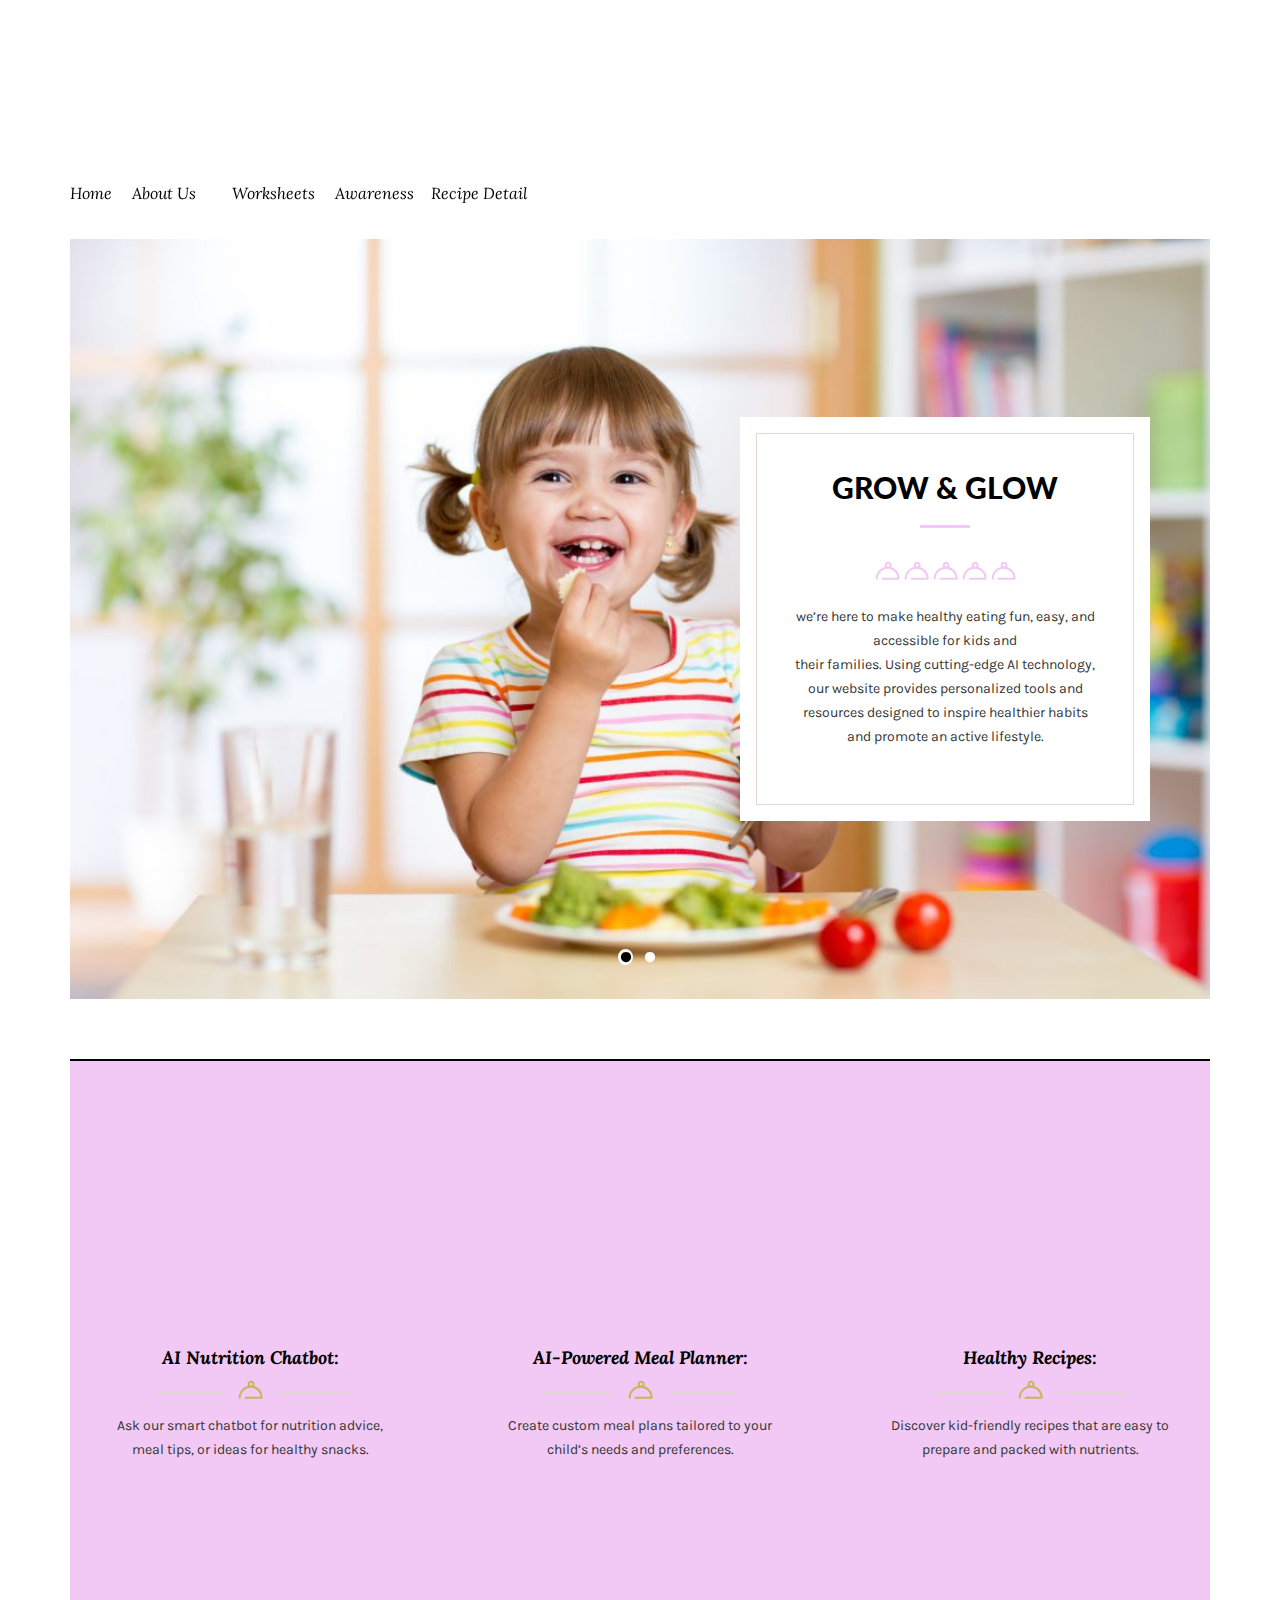
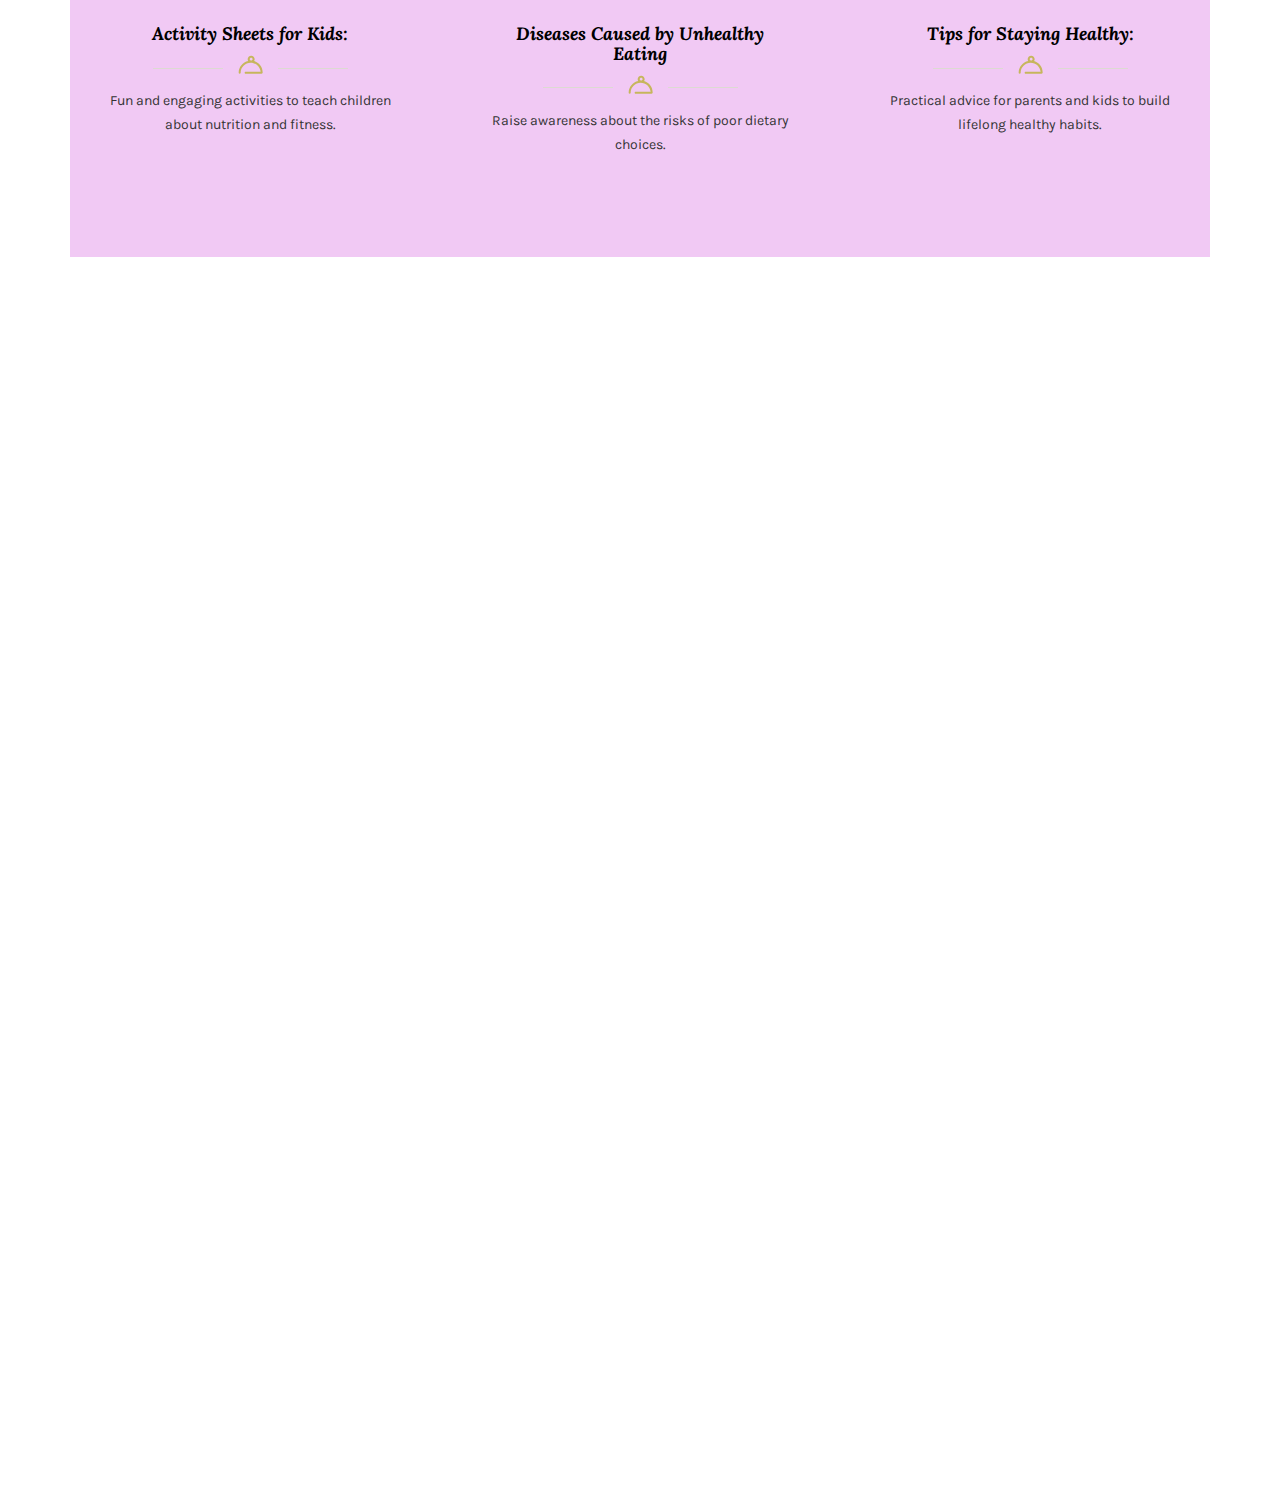
==== commit 5dda5fd4: "Update index.html" ====
--- a/index.html
+++ b/index.html
@@ -45,14 +45,7 @@
 
 <!--header-->
 <header>
-     <div class="">
-                        <div class="logo-wrapper"  >
-                            <img align="right" width ="300" height="200"  src="Grow.png" alt="logo"/>
-                        </div>
-         <div class="logo-wrapper" >
-                            <img align="left" width ="250" height="200"  src="fislogo.png" alt="logo"/>
-                        </div>
-                    </div>
+
     <br><br><br><br><br>
     <div class="header header-var1 fade-load-down">
        
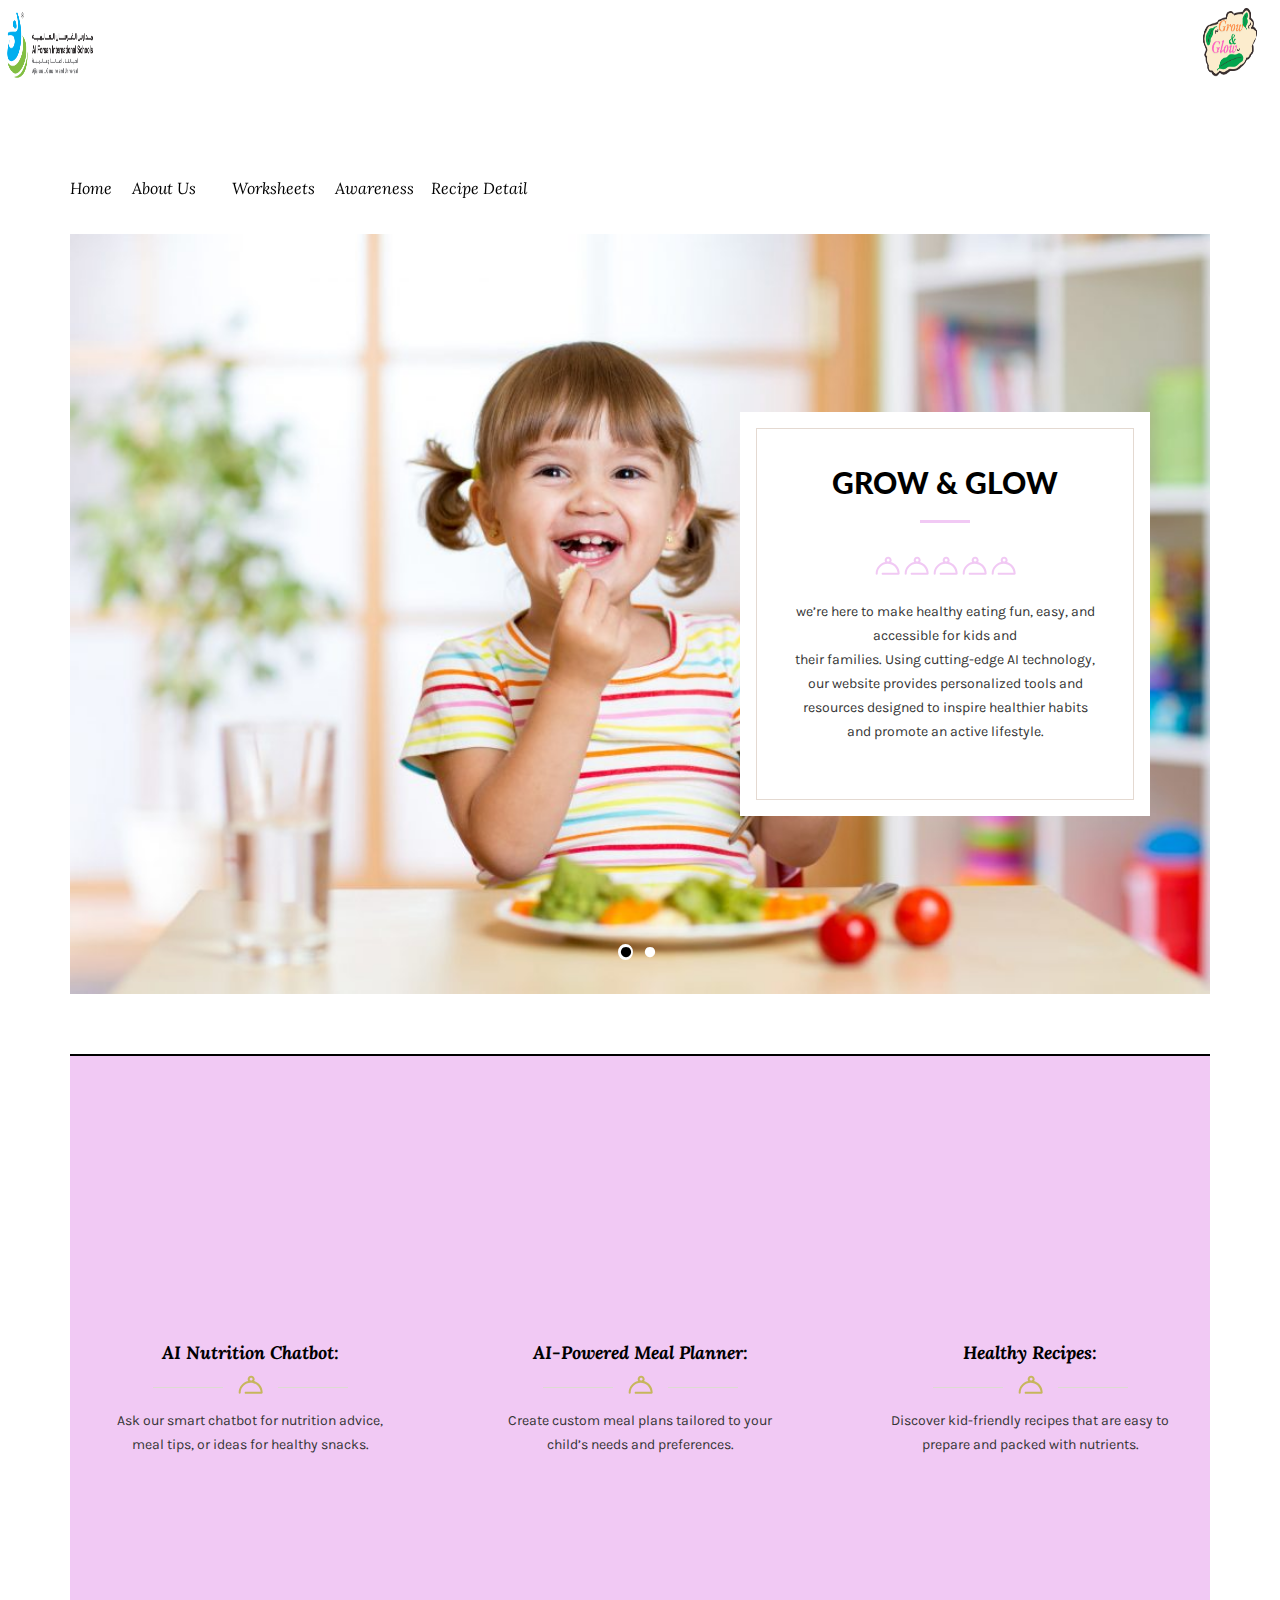
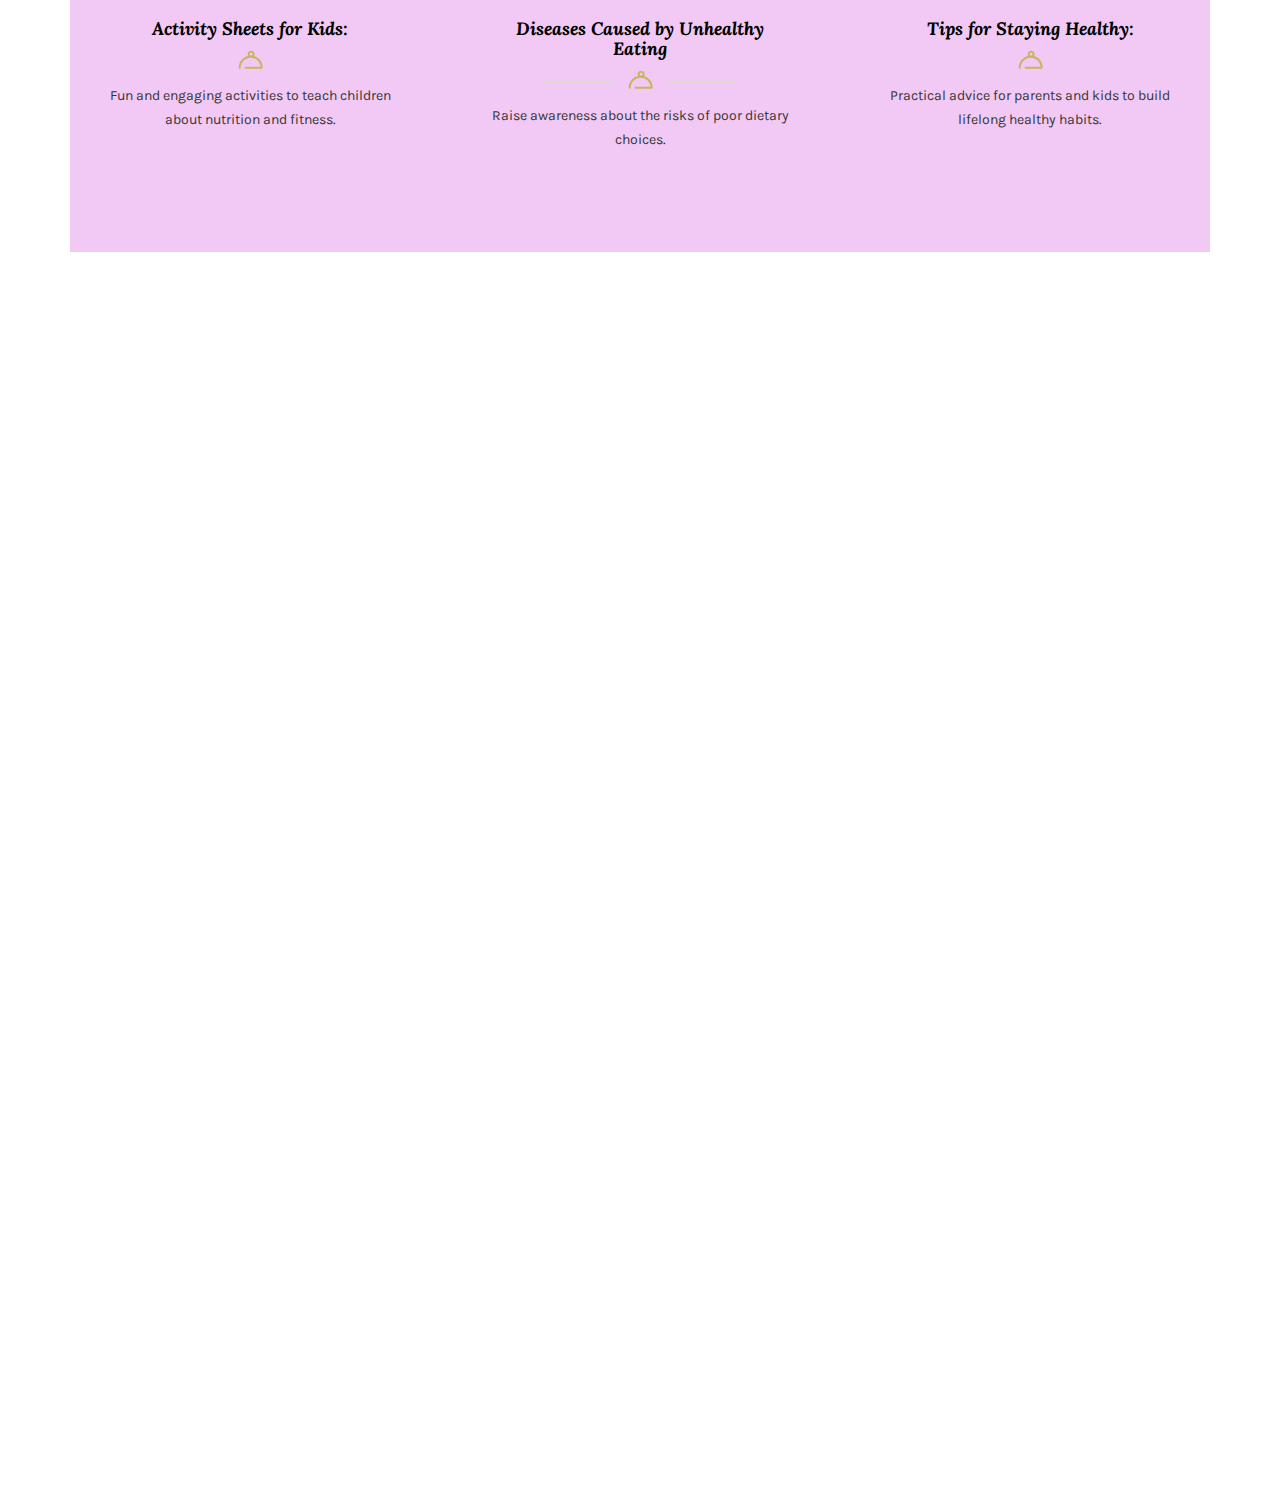
==== commit 3ba06683: "Update index.html" ====
--- a/index.html
+++ b/index.html
@@ -45,7 +45,14 @@
 
 <!--header-->
 <header>
-
+<div class="">
+                        <div class="logo-wrapper" >
+                            <img align="right" width ="100" height="100"  src="Grow.png" alt="logo"/>
+                        </div>
+         <div class="logo-wrapper"  >
+                            <img align="left" width ="100" height="100"  src="fislogo.png" alt="logo"/>
+                        </div>
+                    </div>
     <br><br><br><br><br>
     <div class="header header-var1 fade-load-down">
        
